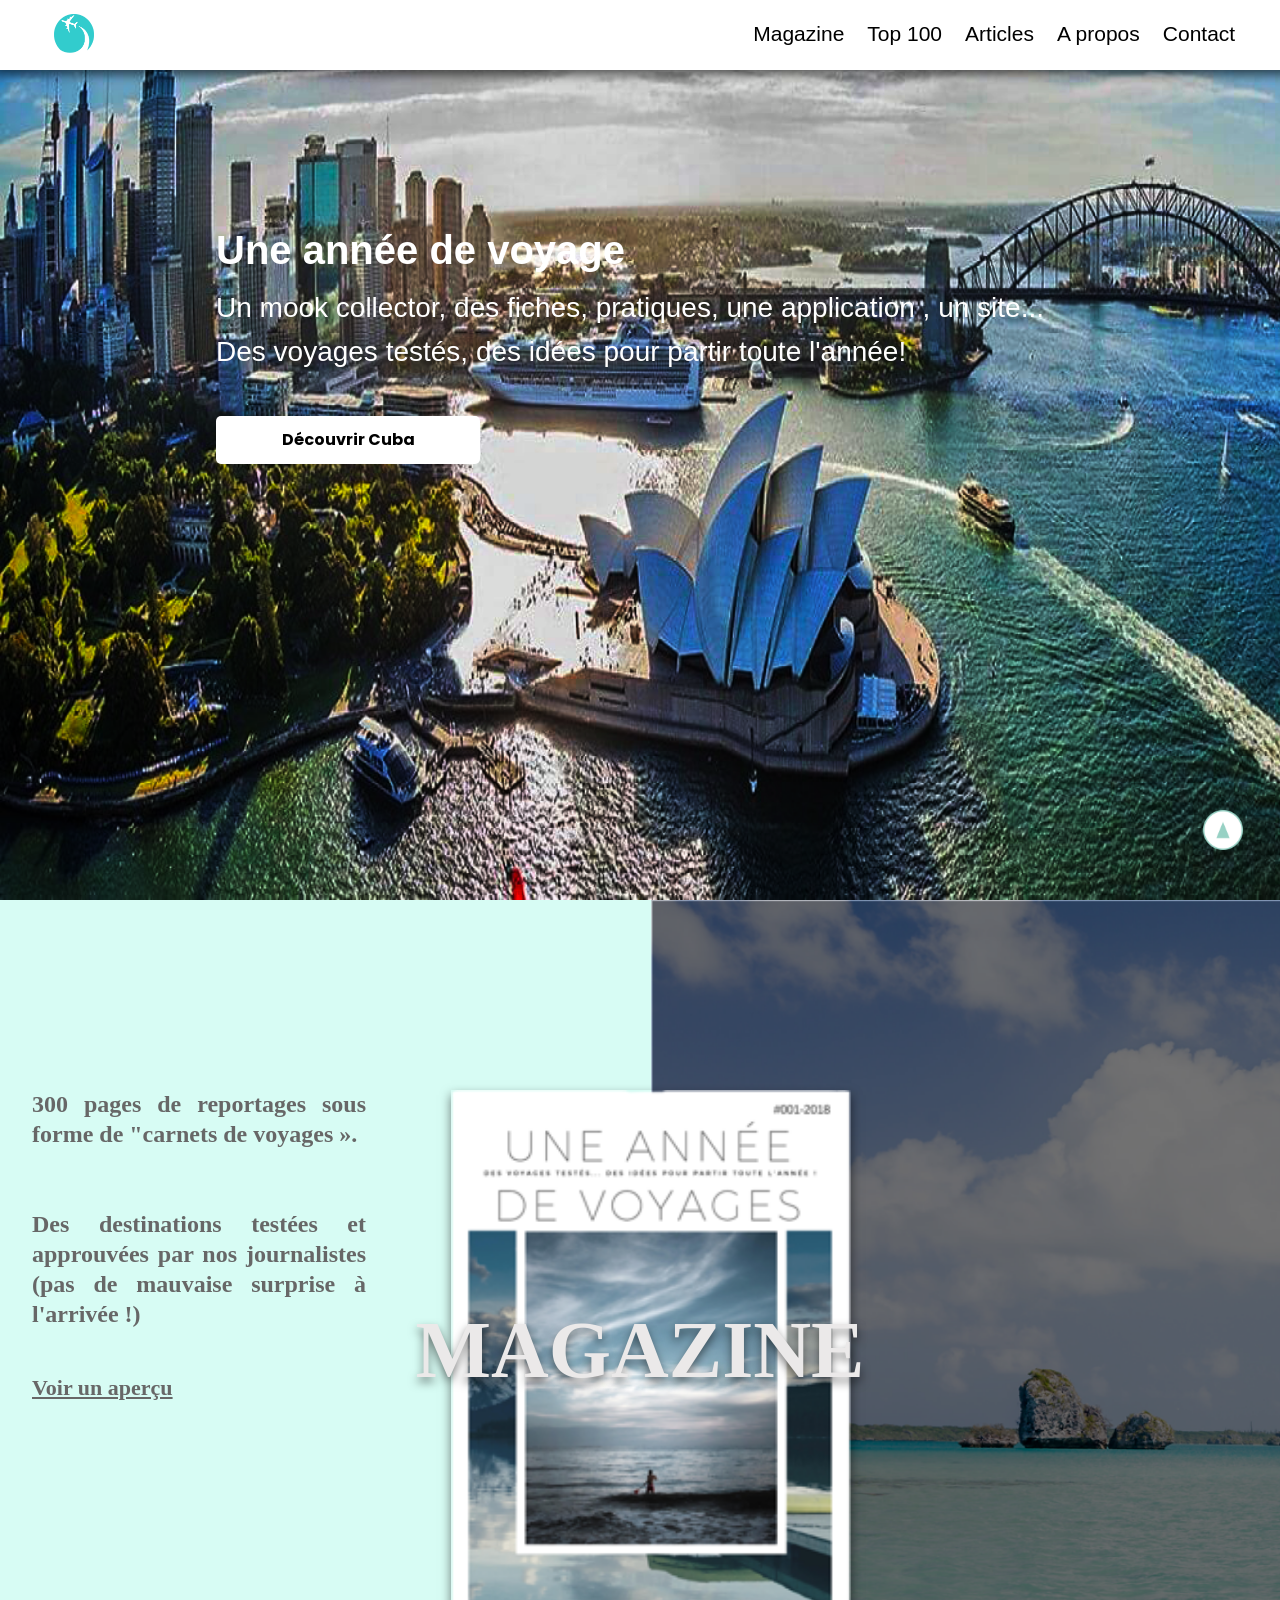
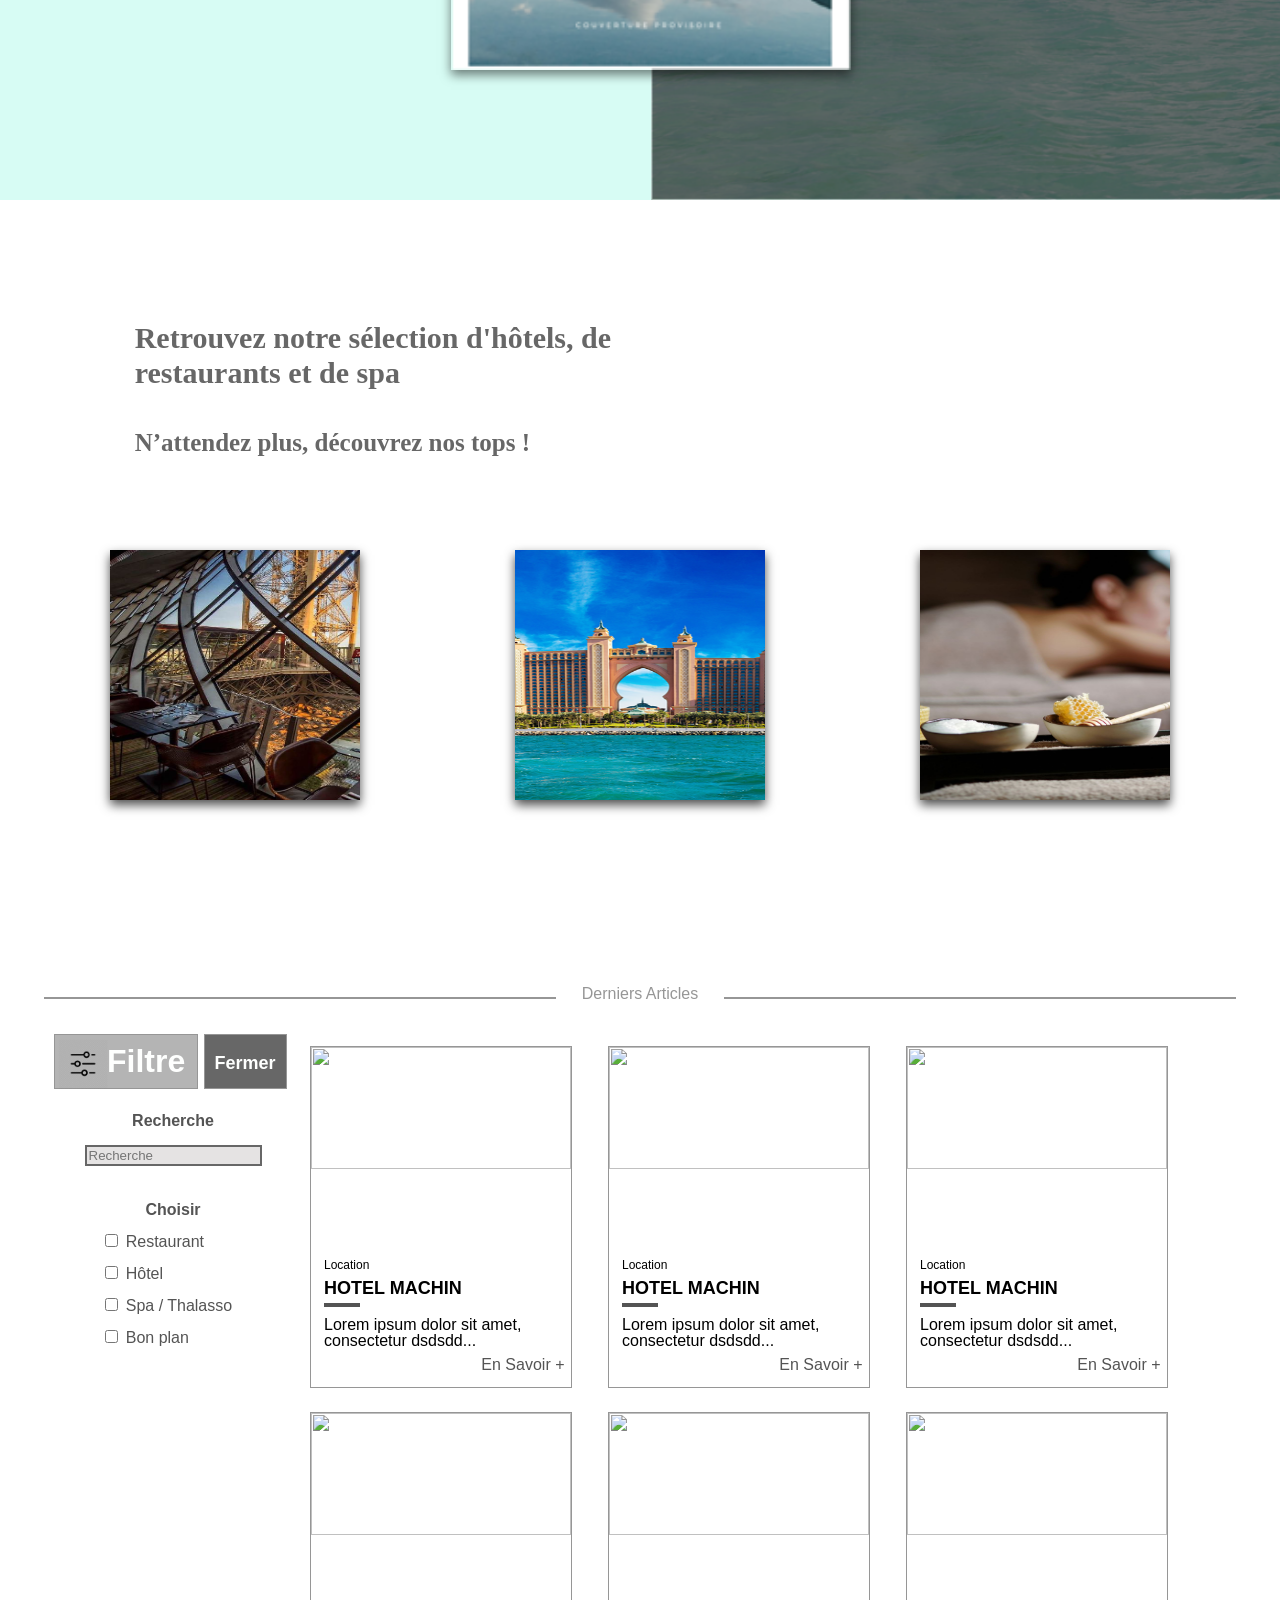
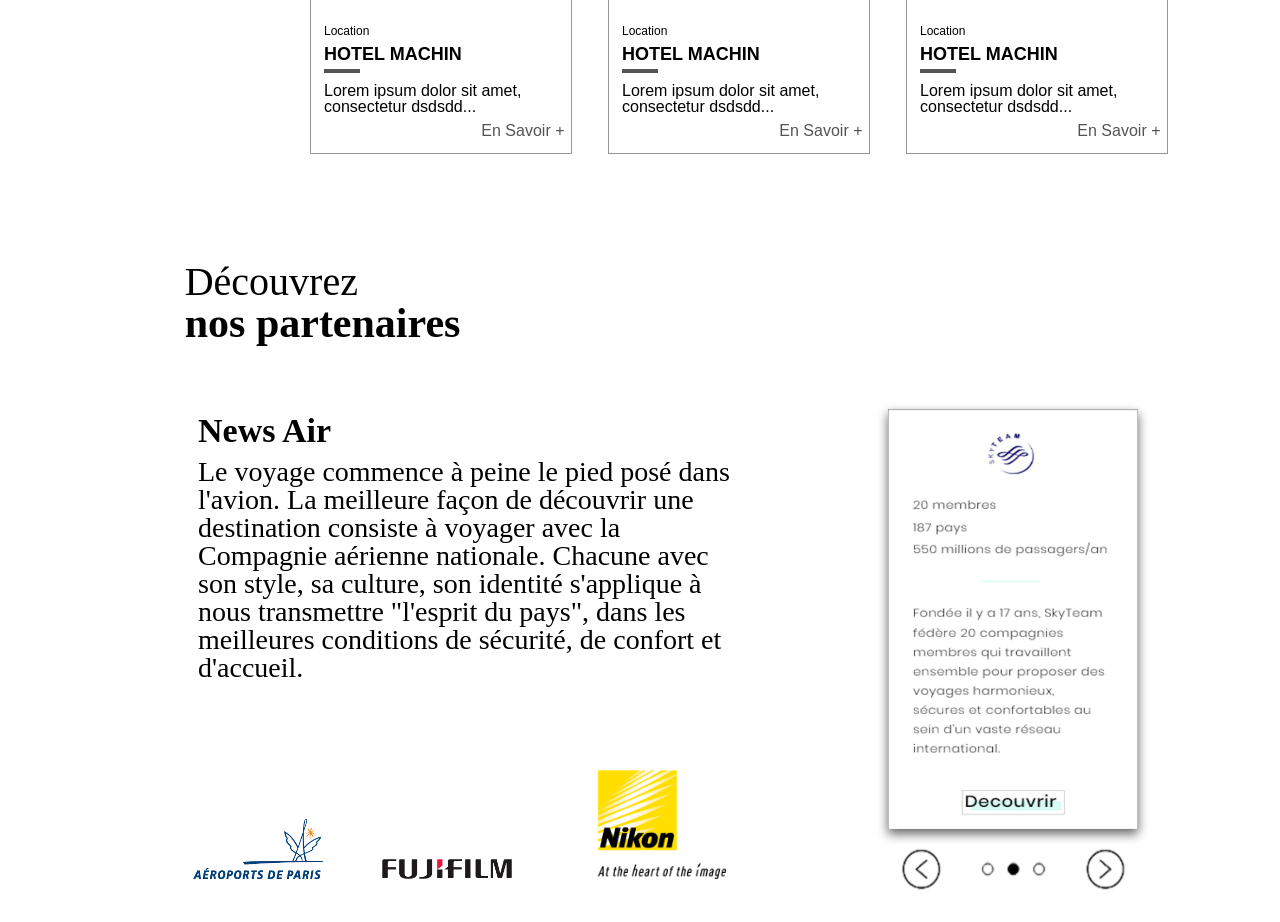
==== index.html @ 8b5bb5eb "Partners Added" ====
<!DOCTYPE html>
<html>

<head>
  <meta charset="UTF-8">
  <meta name="viewport" content="width=device-width, initial-scale=1.0">
  <meta http-equiv="X-UA-Compatible" content="ie=edge">
  <meta name="description" content="description de la page" />
  <title>Une Année de voyages</title>
  <link rel="stylesheet" href="./src/styles/styles.css">
  <link rel="stylesheet" href="./src/styles/flexboxgrid.css">
  <link rel="shortcut icon" href="./src/img/logo.png">
</head>

<body>

  <div class="goUp">
    <a href="#header"><img src="./src/img/goUp.png" alt=""></a>
  </div>


  <!-- header -->
  <header id="header" class="header">
    <img src="./src/img/1.png" class="header-bg bg">
    <img src="./src/img/2.png" class="header-bg bg">
    <img src="./src/img/3.png" class="header-bg bg">
    <img src="./src/img/4.png" class="header-bg bg">
    <img src="./src/img/5.png" class="header-bg bg">

    <div class="header-container">
      <div class="header-nav row center-xs center-sm center-md center-lg">
        <nav class="col-xs-11 col-sm-11 col-md-11 col-lg-11">
          <div class="header-logo">
            <img src="./src/img/logo.png" alt="">
          </div>
          <div class="header-burger">
            <img src="./src/img/menu.png" alt="">
          </div>
          <div class="header-menuPhone">
            <div class="header-menuBack">RETOUR</div>
            <ul class="header-menuList">
              <li class="header-menuElements"><a href="#magazine" class="header-menuLinks">Magazine</a></li>
              <li class="header-menuElements"><a href="#top" class="header-menuLinks">Top 100</a></li>
              <li class="header-menuElements"><a href="#article" class="header-menuLinks">Articles</a></li>
              <li class="header-menuElements"><a href="#" class="header-menuLinks">À propos</a></li>
              <li class="header-menuElements"><a href="#contact" class="header-menuLinks">Contact</a></li>
            </ul>
          </div>
          <ul class="header-list">
            <li class="header-elements"><a href="#magazine" class="header-links">Magazine</a></li>
            <li class="header-elements"><a href="#top" class="header-links">Top 100</a></li>
            <li class="header-elements"><a href="#article" class="header-links">Articles</a></li>
            <li class="header-elements"><a href="#" class="header-links">A propos</a></li>
            <li class="header-elements"><a href="#contact" class="header-links">Contact</a></li>
          </ul>
        </nav>
      </div>
      <div class="header-texts row center-xs center-sm start-md start-lg">
        <div class="col-xs-11 col-sm-10 col-md-8 col-md-offset-2 col-lg-8 col-lg-offset-2">
          <div class="header-box">
            <h1 class="header-title" title="Une année de voyage">Une année de voyage</h1>
            <p class="header-text">Un mook collector, des fiches, pratiques, une application , un site...
            </p>
            <p class="header-text">Des voyages testés, des idées pour partir toute l'année!
            </p>
            <a class="header-more" href="#">Découvrir Cuba</a>
          </div>
        </div>
      </div>
    </div>
  </header>

  <!-- Magazine -->
  <section id="magazine" class="magazine">
    <div class="container">
      <div class="row">
        <div class="magazine-title col-xs-12 col-md-10 col-lg-9">
          Découvrez notre <br><span>MOOK</span>
          <div class="magazine-titleBar"></div>
        </div>
        <div class="magazine-cover col-lg-6">
          <img class="magazine-img" src="./src/img/magazine.png" alt="">
        </div>
        <div class="magazine-magazine">MAGAZINE</div>
        <div class="magazine-text col-lg-6">
          <p class="magazine-descri">
            300 pages de reportages sous forme de "carnets de voyages ».
            <br><br><br> Des destinations testées et approuvées par nos journalistes (pas de mauvaise surprise à l'arrivée !) </p>
          <br><br><br>
          <a class="magazine-linkLG" href="#">Voir un aperçu</a>
        </div>
        <div class="magazine-link col-xs-12">
          <a href="#">Voir un aperçu</a>
        </div>

      </div>
    </div>
  </section>
  <!-- Magazine -->

  <!-- Top100 -->
  <section id="top" class="top">
    <div class="container">
      <div class="row">
        <div class="top-title col-xs-12 col-md-10 col-lg-10">
          Retrouvez notre sélection d'hôtels, de<br>restaurants et de spa
        </div>
        <div class="top-text col-xs-12 col-md-10 col-lg-10">
          N’attendez plus, découvrez nos tops !
        </div>
        <div class="top-container col-xs-12">
          <div class="top-items">
            <img src="./src/img/resto.jpg" alt="">
            <a href="">
              <p href="">Découvrir notre top restaurant</p>
            </a>
          </div>
          <div class="top-items">
            <img src="./src/img/hotel.png" alt="">
            <a href="">
              <p href="">Découvrir notre top hôtel</p>
            </a>
          </div>
          <div class="top-items">
            <img src="./src/img/spa.jpeg" alt="">
            <a href="">
              <p href="">Découvrir notre top spa</p>
            </a>
          </div>
        </div>
        <div class="breaker"></div>
      </div>
    </div>
  </section>
  <!-- Top100 -->

  <!-- Articles -->
  <section id="article" class="article">
    <h2 class="article-title">Derniers Articles</h2>
    <div class="article-container">
      <div class="row center-xs center-sm center-md center-lg">
        <div class="col-xs-10 col-sm-10 col-md-11 col-lg-11">
          <div class="article-flex">
            <div class="article-flex-filtre">
              <button class="article-flex-filtre-btnfiltre">Filtre</button>
              <button class="article-flex-filtre-btnfermer">Fermer</button>
              <img class="article-flex-filtre-btnfiltre-icon" src="./src/img/slider.png" alt="">
              <div class="article-flex-filtre-inputs">
                <label for="search" class="article-flex-filtre-inputs-search">Recherche</label>
                <input class="article-flex-filtre-inputs-search-input" type="text" name="search" placeholder="Recherche">
                <label for="choisir" class="article-flex-filtre-inputs-choise">Choisir</label>
                <input class="article-flex-filtre-inputs-choise-checkbox" type="checkbox" name="category" value="restaurant" /> <label class="article-flex-filtre-inputs-choise-label" for="Restaurant">Restaurant</label><br />
                <input class="article-flex-filtre-inputs-choise-checkbox" type="checkbox" name="category" value="hotel" /> <label class="article-flex-filtre-inputs-choise-label" for="Hotel">Hôtel</label><br />
                <input class="article-flex-filtre-inputs-choise-checkbox" type="checkbox" name="category" value="spathalasso" /> <label class="article-flex-filtre-inputs-choise-label" for="spaThalassi">Spa / Thalasso</label><br />
                <input class="article-flex-filtre-inputs-choise-checkbox" type="checkbox" name="category" value="bonplan" /> <label class="article-flex-filtre-inputs-choise-label" for="BonPlan">Bon plan</label>
              </div>
            </div>
            <!-- ARTICLE 1 -->
            <div class="article-flex-aside">
              <div class="article-flex-aside-content content" data-category="restaurant" data-api="api-one">
                <img class="article-flex-aside-content-img" src="http://qnimate.com/wp-content/uploads/2014/03/images2.jpg">
                <p class="article-flex-aside-content-title">Location</p>
                <p class="article-flex-aside-content-location">HOTEL MACHIN</p>
                <p class="article-flex-aside-content-text">Lorem ipsum dolor sit amet, consectetur dsdsdd...</p>
                <a class="article-flex-aside-content-more" href="#">En Savoir +</a>
              </div>
              <!-- ARTICLE 2 -->
              <div class="article-flex-aside-content content" data-category="hotel">
                <img class="article-flex-aside-content-img" src="http://qnimate.com/wp-content/uploads/2014/03/images2.jpg">
                <p class="article-flex-aside-content-title">Location</p>
                <p class="article-flex-aside-content-location">HOTEL MACHIN</p>
                <p class="article-flex-aside-content-text">Lorem ipsum dolor sit amet, consectetur dsdsdd...</p>
                <a class="article-flex-aside-content-more" href="#">En Savoir +</a>
              </div>
              <!-- ARTICLE 3 -->
              <div class="article-flex-aside-content" data-category="spathalasso" data-id="search">
                <img class="article-flex-aside-content-img" src="http://qnimate.com/wp-content/uploads/2014/03/images2.jpg">
                <p class="article-flex-aside-content-title">Location</p>
                <p class="article-flex-aside-content-location">HOTEL MACHIN</p>
                <p class="article-flex-aside-content-text">Lorem ipsum dolor sit amet, consectetur dsdsdd...</p>
                <a class="article-flex-aside-content-more" href="#">En Savoir +</a>
              </div>
              <!-- ARTICLE 4 -->
              <div class="content article-flex-aside-content " data-category="restaurant" data-id="search">
                <img class="article-flex-aside-content-img" src="http://qnimate.com/wp-content/uploads/2014/03/images2.jpg">
                <p class="article-flex-aside-content-title">Location</p>
                <p class="article-flex-aside-content-location">HOTEL MACHIN</p>
                <p class="article-flex-aside-content-text">Lorem ipsum dolor sit amet, consectetur dsdsdd...</p>
                <a class="article-flex-aside-content-more" href="#">En Savoir +</a>
              </div>

              <div class="content article-flex-aside-content" data-category="restaurant" data-id="search">
                <img class="article-flex-aside-content-img" src="http://qnimate.com/wp-content/uploads/2014/03/images2.jpg">
                <p class="article-flex-aside-content-title">Location</p>
                <p class="article-flex-aside-content-location">HOTEL MACHIN</p>
                <p class="article-flex-aside-content-text">Lorem ipsum dolor sit amet, consectetur dsdsdd...</p>
                <a class="article-flex-aside-content-more" href="#">En Savoir +</a>
              </div>

              <div class="content article-flex-aside-content" data-category="restaurant" data-id="search">
                <img class="article-flex-aside-content-img" src="http://qnimate.com/wp-content/uploads/2014/03/images2.jpg">
                <p class="article-flex-aside-content-title">Location</p>
                <p class="article-flex-aside-content-location">HOTEL MACHIN</p>
                <p class="article-flex-aside-content-text">Lorem ipsum dolor sit amet, consectetur dsdsdd...</p>
                <a class="article-flex-aside-content-more" href="#">En Savoir +</a>
              </div>
            </div>
          </div>
        </div>
      </div>
    </div>
  </section>
  <!-- Articles -->


  <!-- Partenaires -->
  <section id="partners" class="partners">
    <div class="partners-containt col-xs-10 col-md-10 col-lg-10 ">
      <div class="partners-title">
        <p>Découvrez<br><span>nos partenaires</span></p>
      </div>
    </div>
    <div class="containtLeft col-xs-10 col-md-10 col-lg-7">
      <div class="partners-textTitle">
        <p>News Air</p>
      </div>
      <div class="partners-text">
        <p>
          Le voyage commence à peine le pied posé dans l'avion. La meilleure façon de découvrir une destination consiste à voyager avec la Compagnie aérienne nationale. Chacune avec son style, sa culture, son identité s'applique à nous transmettre "l'esprit du
          pays", dans les meilleures conditions de sécurité, de confort et d'accueil.
        </p>
      </div>
    </div>
    <div class="partners-cardContainer col-xs-10 col-md-9 col-lg-4 ">
      <img class="partners-card" src="./src/img/card.png" alt="">
      <img class="partners-cadre" src="./src/img/cadre.png" alt="">
    </div>
    <div class="partners-icons col-xs-10 col-lg-6">
      <img class="partners-aero" src="./src/img/aero.png" alt="">
      <img class="partners-fiji"src="./src/img/fiji.png" alt="">
      <img class="partners-nikon"src="./src/img/nikon.png" alt="">
    </div>
  </section>
  <!-- Partenaires -->

  <!-- Twitter -->
  <!-- Twitter -->

  <!-- Contact -->
  <section id="contact" class="contact">

  </section>
  <!-- Contact -->

  <!-- Footer -->
  <!-- Footer -->


  <script src="https://ajax.googleapis.com/ajax/libs/jquery/1.7.2/jquery.min.js"></script>
  <script src="./src/script.js"></script>
</body>

</html>
---- src/styles/styles.css ----
@charset "UTF-8";
@import url("https://fonts.googleapis.com/css?family=Poppins:400,700,900");
/* http://meyerweb.com/eric/tools/css/reset/
   v2.0 | 20110126
   License: none (public domain)
*/
html, body, section, div, span, applet, object, iframe, h1, h2, h3, h4, h5, h6, p, blockquote, pre, a, abbr, acronym, address, big, cite, code, del, dfn, em, img, ins, kbd, q, s, samp, small, strike, strong, sub, sup, tt, var, b, u, i, center, dl, dt, dd, ol, ul, li, fieldset, form, label, legend, table, caption, tbody, tfoot, thead, tr, th, td, article, aside, canvas, details, embed, figure, figcaption, footer, header, hgroup, menu, nav, output, ruby, section, summary, time, mark, audio, video {
  margin: 0;
  padding: 0;
  border: 0;
  font-size: 100%;
  font: inherit;
  vertical-align: baseline; }

/* HTML5 display-role reset for older browsers */
article, aside, details, figcaption, figure, footer, header, hgroup, menu, nav, section {
  display: block; }

body {
  line-height: 1; }

ol, ul {
  list-style: none; }

blockquote, q {
  quotes: none; }

blockquote:before, blockquote:after {
  content: '';
  content: none; }

q:before, q:after {
  content: '';
  content: none; }

table {
  border-collapse: collapse;
  border-spacing: 0; }

a {
  text-decoration: none; }

.header {
  width: 100%;
  height: 100vh;
  position: relative;
  overflow: hidden;
  font-family: 'Futura', sans-serif; }
  .header-bg {
    position: absolute;
    min-width: 100%;
    min-height: 100%;
    top: 0;
    bottom: 0;
    left: 0;
    right: 0;
    z-index: -1;
    opacity: 1;
    transition: all 2s ease !important; }
  .header-nav {
    background-color: #FFFFFF;
    width: 102%;
    height: 70px;
    box-shadow: 0 5px 10px rgba(0, 0, 0, 0.6);
    position: fixed;
    z-index: 3000; }
  .header-logo {
    margin-top: 14px;
    float: left; }
    .header-logo img {
      width: 40px;
      height: 40px; }
  .header-burger {
    margin-top: 17px;
    float: right;
    cursor: pointer; }
    .header-burger img {
      width: 35px;
      height: 35px; }
      @media (min-width: 768px) {
        .header-burger img {
          display: none; } }
  .header-menuPhone {
    display: none;
    width: 110%;
    height: 100vh;
    position: absolute;
    margin-left: -10%;
    background-color: rgba(0, 0, 0, 0.9);
    transition: all 0.5s; }
  .header-menuBack {
    cursor: pointer;
    color: white;
    font-weight: 900;
    margin-top: 25px;
    margin-left: 70%;
    transition: all 0.3s; }
    .header-menuBack:hover {
      color: #D7FCF4; }
  .header-menuList {
    margin-top: 30%;
    font-family: 'Futura', sans-serif;
    font-weight: lighter; }
  .header-menuElements {
    margin-top: 30px; }
  .header-menuLinks {
    color: #FFFFFF;
    font-weight: bold;
    font-size: 35px; }
    .header-menuLinks:hover {
      color: #D7FCF4; }
  .header-list {
    display: none; }
    @media (min-width: 768px) {
      .header-list {
        display: flex;
        margin-top: 25px;
        float: right;
        font-family: 'Futura', sans-serif;
        font-weight: lighter; } }
    @media (min-width: 992px) {
      .header-list {
        margin-top: 23px; } }
  .header-links {
    color: #000000;
    font-size: 18px;
    margin-left: 15px; }
    @media (min-width: 992px) {
      .header-links {
        font-size: 21px;
        margin-left: 23px; } }
    .header-links:hover {
      color: white;
      text-shadow: -1px -1px 1px #4c4c4c, 1px -1px 1px #4c4c4c, -1px 1px 1px #4c4c4c, 1px 1px 1px #4c4c4c;
      transition: all 0.5s ease; }
  .header-texts {
    display: flex;
    height: 80vh;
    flex-direction: column;
    align-items: center; }
  .header-title {
    color: white;
    font-weight: 900;
    margin: 24px 0;
    font-size: 30px;
    text-align: center; }
    @media (min-width: 768px) {
      .header-title {
        font-size: 40px;
        text-align: left; } }
  .header-text {
    font-family: 'Futura', sans-serif;
    font-size: 24px;
    color: white;
    font-weight: 400;
    text-align: center;
    margin-bottom: 16px; }
    @media (min-width: 768px) {
      .header-text {
        font-size: 28px;
        text-align: left; } }
  .header-more {
    background: white;
    display: block;
    text-align: center;
    width: 200px;
    margin: 50px auto;
    padding: 16px 32px;
    border-radius: 5px;
    color: black;
    font-family: 'Poppins', sans-serif;
    font-weight: 700;
    transition: all 0.5s ease;
    cursor: pointer; }
    @media (min-width: 768px) {
      .header-more {
        margin: 50px 0; } }
    .header-more:hover {
      color: white;
      text-shadow: -1px -1px 1px #4c4c4c, 1px -1px 1px #4c4c4c, -1px 1px 1px #4c4c4c, 1px 1px 1px #4c4c4c;
      transition: all 0.5s ease; }

.hidden {
  opacity: 0;
  transition: all 1.5s ease !important; }

.article {
  font-family: 'Futura', sans-serif;
  margin: auto;
  overflow: hidden; }
  .article-title {
    text-align: center;
    margin: 16px 0;
    color: #969696; }
    .article-title::after {
      content: "";
      display: inline-block;
      width: 25%;
      margin-left: 2%;
      height: 2px;
      background: #969696; }
      @media (min-width: 576px) {
        .article-title::after {
          width: 30%; } }
      @media (min-width: 768px) {
        .article-title::after {
          width: 35%; } }
      @media (min-width: 992px) {
        .article-title::after {
          width: 40%; } }
    .article-title::before {
      content: "";
      display: inline-block;
      width: 25%;
      margin-right: 2%;
      height: 2px;
      background: #969696; }
      @media (min-width: 576px) {
        .article-title::before {
          width: 30%; } }
      @media (min-width: 768px) {
        .article-title::before {
          width: 35%; } }
      @media (min-width: 992px) {
        .article-title::before {
          width: 40%; } }
  .article-flex {
    height: auto;
    margin: 16px 0; }
    @media (min-width: 1200px) {
      .article-flex {
        display: flex; } }
    .article-flex-filtre {
      display: none; }
      @media (min-width: 1200px) {
        .article-flex-filtre {
          display: block;
          min-width: 238px;
          position: relative; }
          .article-flex-filtre-btnfiltre {
            float: left;
            clear: both;
            background: #B4B4B4;
            padding: 8px 12px 8px 52px;
            color: #FEFFFE;
            border: 1px solid #969696;
            font-size: 32px;
            font-weight: 700;
            display: inline; }
            .article-flex-filtre-btnfiltre:hover {
              transition: all ease .4s; }
            .article-flex-filtre-btnfiltre-icon {
              position: absolute;
              width: 50px;
              height: 50px;
              top: 5px;
              left: 4px; }
          .article-flex-filtre-btnfermer {
            background: #676767;
            display: inline;
            padding: 18px 10px 14px 10px;
            color: #FEFFFE;
            border: 1px solid #969696;
            font-size: 18px;
            font-weight: 700; }
          .article-flex-filtre-inputs-search {
            margin: 24px 0 16px 0;
            display: block;
            text-align: center;
            color: #545454;
            font-weight: 700; }
            .article-flex-filtre-inputs-search-input {
              background: #E5E3E3;
              border: 2px solid #676767; }
          .article-flex-filtre-inputs-choise {
            display: block;
            margin-top: 36px;
            width: 100%;
            color: #545454;
            font-weight: 700; }
            .article-flex-filtre-inputs-choise-checkbox {
              margin-top: 16px;
              display: inline-block;
              text-align: left;
              background: green; }
            .article-flex-filtre-inputs-choise-label {
              margin-top: 16px;
              display: inline-block;
              width: 50%;
              text-align: left;
              color: #545454; } }
    .article-flex-aside {
      width: 100%;
      height: 100%;
      max-width: 1200px; }
      @media (min-width: 768px) {
        .article-flex-aside {
          display: flex;
          flex-wrap: wrap;
          justify-content: flex-start;
          margin: 0 auto; } }
      @media (min-width: 1200px) {
        .article-flex-aside {
          max-width: 1200px;
          width: 80%;
          height: 732px; } }
      .article-flex-aside-content {
        margin: 800px auto;
        width: 100%;
        max-width: 260px;
        margin: 24px auto;
        height: 340px;
        border: 1px solid #969696; }
        @media (min-width: 768px) {
          .article-flex-aside-content {
            margin: 12px 18px; } }
        .article-flex-aside-content-img {
          width: 100%;
          height: 60%; }
        .article-flex-aside-content-title {
          padding: 0 5%;
          margin: 8px 0;
          text-align: left;
          font-size: 12px; }
        .article-flex-aside-content-location {
          padding: 0 5% 8px 5%;
          margin: 0;
          text-align: left;
          position: relative;
          font-weight: 700;
          font-size: 18px; }
          .article-flex-aside-content-location::after {
            content: "";
            position: absolute;
            left: 5%;
            bottom: -2px;
            width: 36px;
            height: 4px;
            background: #545454; }
        .article-flex-aside-content-text {
          margin-top: 12px;
          padding: 0 5%;
          text-align: left; }
        .article-flex-aside-content-more {
          color: #545454;
          padding-right: 2.5%;
          display: inline-block;
          float: right;
          clear: all;
          text-align: right;
          margin-top: 8px;
          position: relative;
          transition: all ease 2s; }
          .article-flex-aside-content-more::after {
            content: "";
            background: #969696;
            position: absolute;
            bottom: -4px;
            left: 0;
            height: 1px;
            width: 0;
            transition: all ease 1s; }
          .article-flex-aside-content-more:hover::after {
            content: "";
            width: 84px;
            transition: all ease 1s; }

.hide {
  display: none; }

.magazine {
  width: 100%;
  height: 700px;
  position: relative;
  overflow: hidden;
  background-image: url("../img/magback.png");
  background-position: center;
  background-size: cover;
  background-repeat: no-repeat; }
  .magazine-title {
    margin-top: 10%;
    margin-bottom: 50px;
    text-align: center;
    font-size: 25px;
    font-weight: lighter; }
    .magazine-title span {
      font-weight: bold; }
  .magazine-titleBar {
    display: none; }
  .magazine-cover {
    margin-top: 20px;
    margin-left: auto;
    margin-right: auto; }
  .magazine-img {
    width: 230px;
    height: 330px;
    box-shadow: 0 5px 10px rgba(0, 0, 0, 0.5); }
  .magazine-magazine {
    color: #EBE9E9;
    font-weight: bold;
    font-size: 45px;
    text-align: center;
    position: absolute;
    top: 50%;
    left: 50%;
    /* à 50%/50% du parent référent */
    transform: translate(-50%, -50%);
    /* décalage de 50% de sa propre taille */
    text-transform: uppercase;
    text-shadow: 0 5px 10px rgba(0, 0, 0, 0.5); }
  .magazine-text {
    display: none; }
  .magazine-link {
    margin-top: 80px;
    margin-left: auto;
    margin-right: auto;
    text-align: center; }
    .magazine-link a {
      font-size: 21px;
      font-weight: 200;
      color: #000000;
      background-color: #FFFFFF;
      box-shadow: 0 2px 8px rgba(0, 0, 0, 0.5);
      padding: 15px;
      transition: all 0.3s; }
    .magazine-link a:hover {
      font-size: 21px;
      padding: 13px; }

.background {
  position: absolute;
  width: 50%;
  left: 0;
  height: 100vh;
  background-color: #D7FCF4;
  z-index: -1; }

@media (min-width: 700px) {
  .magazine {
    width: 100%;
    height: 800px; }
    .magazine-title {
      margin-left: auto;
      margin-right: auto;
      font-size: 25px; }
    .magazine-magazine {
      font-size: 60px; }
    .magazine-img {
      width: 290px;
      height: 400px; } }
@media (min-width: 1024px) {
  .magazine {
    width: 100%;
    height: 100vh; }
    .magazine-title {
      display: none; }
    .magazine-titleBar {
      margin-top: -17px;
      margin-left: 125px;
      display: block;
      width: 95px;
      height: 5px;
      background-color: #FFFFFF; }
    .magazine-cover {
      margin-top: 20vh;
      margin-left: 34%;
      margin-right: auto; }
    .magazine-magazine {
      font-size: 80px; }
    .magazine-img {
      margin: 10px auto;
      width: 400px;
      height: 580px;
      box-shadow: 0 5px 10px rgba(0, 0, 0, 0.5); }
    .magazine-text {
      position: absolute;
      display: block;
      width: 350px;
      margin-top: 21vh; }
    .magazine-descri {
      color: #676767;
      font-size: 24px;
      font-weight: bold;
      text-align: justify;
      line-height: 30px; }
    .magazine-linkLG {
      text-align: center;
      color: #676767;
      font-size: 22px;
      font-weight: bold;
      text-decoration: underline; }
    .magazine-link {
      display: none; }

  .breaker {
    width: 90%;
    margin-top: 70px;
    margin-bottom: 50px; } }
.top {
  width: 100%;
  height: auto; }
  .top-title {
    color: #676767;
    margin-top: 70px;
    margin-bottom: 30px;
    margin-left: 55px;
    text-align: left;
    font-size: 16px;
    font-weight: bold;
    line-height: 25px; }
  .top-text {
    color: #676767;
    margin-bottom: 50px;
    margin-left: 55px;
    text-align: left;
    font-size: 15px;
    font-weight: bold;
    line-height: 25px; }
  .top-container {
    margin-left: auto;
    margin-right: auto;
    display: flex;
    flex-wrap: wrap;
    margin-bottom: 50px; }
  .top-cut {
    display: none; }
  .top-items {
    box-shadow: 0 5px 10px rgba(0, 0, 0, 0.7);
    margin-top: 40px;
    margin-right: 50px;
    margin-left: auto;
    margin-right: auto;
    width: 250px;
    height: 250px;
    transition: all 0.6s; }
    .top-items:hover img {
      filter: brightness(40%); }
    .top-items:hover p {
      opacity: 1; }
    .top-items img {
      width: 250px;
      height: 250px;
      position: absolute;
      z-index: -1;
      transition: all 0.3s; }
    .top-items p {
      text-transform: uppercase;
      text-align: center;
      margin-top: 100px;
      font-size: 20px;
      font-weight: bold;
      line-height: 25px;
      color: #FFFFFF;
      opacity: 0;
      transition: all 0.6s; }
    .top-items p:hover {
      color: #D7FCF4; }

@media (min-width: 900px) {
  .top-title {
    font-size: 25px;
    line-height: 35px; }
  .top-text {
    font-size: 20px; } }
@media (min-width: 1024px) {
  .top-title {
    margin-top: 120px;
    line-height: 35px;
    margin-left: auto;
    margin-right: auto;
    font-size: 30px;
    text-align: left;
    margin-bottom: 35px; }
  .top-text {
    line-height: 35px;
    margin-left: auto;
    margin-right: auto;
    font-size: 25px;
    text-align: left; } }
.partners {
  overflow: hidden;
  width: 100%;
  height: auto;
  display: flex;
  flex-wrap: wrap; }
  .partners-containt {
    margin-left: auto;
    margin-right: auto; }
  .partners-title {
    margin-top: 30px;
    margin-left: 35px;
    font-size: 21px;
    font-weight: 200; }
    @media (min-width: 992px) {
      .partners-title {
        margin-top: 80px;
        margin-left: 70px;
        font-size: 40px; } }
    .partners-title span {
      font-size: 23px;
      font-weight: bold; }
      @media (min-width: 992px) {
        .partners-title span {
          font-size: 42px; } }
  .partners-textTitle {
    margin-top: 70px;
    margin-left: 35px;
    font-size: 24px;
    font-weight: bold; }
    @media (min-width: 992px) {
      .partners-textTitle {
        font-size: 34px;
        margin-left: 190px; } }
  .partners-text {
    margin-top: 10px;
    margin-left: 35px;
    margin-bottom: 20px;
    font-size: 19px;
    font-weight: 200; }
    @media (min-width: 992px) {
      .partners-text {
        font-size: 28px;
        margin-left: 190px; } }
  .partners-cardContainer {
    width: 250px;
    height: 550px;
    margin-left: auto;
    margin-right: auto;
    position: relative; }
  .partners-card {
    margin: auto;
    top: 0;
    bottom: 0;
    left: 0;
    right: 0;
    position: absolute;
    width: 250px;
    height: 420px;
    box-shadow: 0 5px 10px rgba(0, 0, 0, 0.6);
    cursor: pointer; }
  .partners-cadre {
    cursor: pointer;
    margin: auto;
    top: 80;
    bottom: 0;
    left: 0;
    right: 0;
    position: absolute;
    width: 240px;
    height: 50px; }
  .partners-icons {
    margin-left: auto;
    margin-right: auto;
    width: 100%; }
    @media (min-width: 992px) {
      .partners-icons {
        margin-left: 130px;
        margin-right: 0;
        margin-top: -160px; } }
    .partners-icons img {
      margin-bottom: 40px; }
  .partners-aero {
    width: 225px;
    height: 86px;
    margin-left: auto;
    margin-right: auto;
    margin-left: 55px;
    margin-top: 20px; }
    @media (min-width: 992px) {
      .partners-aero {
        width: 130px;
        height: 60px; } }
  .partners-fiji {
    width: 225px;
    height: 38px;
    margin-left: auto;
    margin-right: auto;
    margin-left: 55px;
    margin-top: 35px; }
    @media (min-width: 992px) {
      .partners-fiji {
        width: 130px;
        height: 20px; } }
  .partners-nikon {
    width: 189px;
    height: 161px;
    margin-left: auto;
    margin-right: auto;
    margin-left: 80px;
    margin-top: 35px; }
    @media (min-width: 992px) {
      .partners-nikon {
        width: 130px;
        height: 110px; } }

body {
  font-family: 'Futura';
  width: 100%; }

.goUp {
  margin-left: 85%;
  margin-right: 2%;
  margin-top: 90vh;
  position: fixed;
  z-index: 2222; }
  .goUp img {
    width: 40px;
    height: 40px;
    transition: all 0.3; }

@media (min-width: 550px) {
  .goUp {
    margin-left: 90%; } }
@media (min-width: 850px) {
  .goUp {
    margin-left: 94%; } }

/*# sourceMappingURL=styles.css.map */
---- src/styles/flexboxgrid.css ----
.container-fluid,
.container {
  margin-right: auto;
  margin-left: auto;
}

.container-fluid {
  padding-right: 2rem;
  padding-left: 2rem;
}

.row {
  box-sizing: border-box;
  display: -webkit-box;
  display: -ms-flexbox;
  display: flex;
  -webkit-box-flex: 0;
  -ms-flex: 0 1 auto;
  flex: 0 1 auto;
  -webkit-box-orient: horizontal;
  -webkit-box-direction: normal;
  -ms-flex-direction: row;
  flex-direction: row;
  -ms-flex-wrap: wrap;
  flex-wrap: wrap;
  margin-right: -0.5rem;
  margin-left: -0.5rem;
}

.row.reverse {
  -webkit-box-orient: horizontal;
  -webkit-box-direction: reverse;
  -ms-flex-direction: row-reverse;
  flex-direction: row-reverse;
}

.col.reverse {
  -webkit-box-orient: vertical;
  -webkit-box-direction: reverse;
  -ms-flex-direction: column-reverse;
  flex-direction: column-reverse;
}

.col-xs,
.col-xs-1,
.col-xs-2,
.col-xs-3,
.col-xs-4,
.col-xs-5,
.col-xs-6,
.col-xs-7,
.col-xs-8,
.col-xs-9,
.col-xs-10,
.col-xs-11,
.col-xs-12,
.col-xs-offset-0,
.col-xs-offset-1,
.col-xs-offset-2,
.col-xs-offset-3,
.col-xs-offset-4,
.col-xs-offset-5,
.col-xs-offset-6,
.col-xs-offset-7,
.col-xs-offset-8,
.col-xs-offset-9,
.col-xs-offset-10,
.col-xs-offset-11,
.col-xs-offset-12 {
  box-sizing: border-box;
  -webkit-box-flex: 0;
  -ms-flex: 0 0 auto;
  flex: 0 0 auto;
  padding-right: 0.5rem;
  padding-left: 0.5rem;
}

.col-xs {
  -webkit-box-flex: 1;
  -ms-flex-positive: 1;
  flex-grow: 1;
  -ms-flex-preferred-size: 0;
  flex-basis: 0;
  max-width: 100%;
}

.col-xs-1 {
  -ms-flex-preferred-size: 8.33333333%;
  flex-basis: 8.33333333%;
  max-width: 8.33333333%;
}

.col-xs-2 {
  -ms-flex-preferred-size: 16.66666667%;
  flex-basis: 16.66666667%;
  max-width: 16.66666667%;
}

.col-xs-3 {
  -ms-flex-preferred-size: 25%;
  flex-basis: 25%;
  max-width: 25%;
}

.col-xs-4 {
  -ms-flex-preferred-size: 33.33333333%;
  flex-basis: 33.33333333%;
  max-width: 33.33333333%;
}

.col-xs-5 {
  -ms-flex-preferred-size: 41.66666667%;
  flex-basis: 41.66666667%;
  max-width: 41.66666667%;
}

.col-xs-6 {
  -ms-flex-preferred-size: 50%;
  flex-basis: 50%;
  max-width: 50%;
}

.col-xs-7 {
  -ms-flex-preferred-size: 58.33333333%;
  flex-basis: 58.33333333%;
  max-width: 58.33333333%;
}

.col-xs-8 {
  -ms-flex-preferred-size: 66.66666667%;
  flex-basis: 66.66666667%;
  max-width: 66.66666667%;
}

.col-xs-9 {
  -ms-flex-preferred-size: 75%;
  flex-basis: 75%;
  max-width: 75%;
}

.col-xs-10 {
  -ms-flex-preferred-size: 83.33333333%;
  flex-basis: 83.33333333%;
  max-width: 83.33333333%;
}

.col-xs-11 {
  -ms-flex-preferred-size: 91.66666667%;
  flex-basis: 91.66666667%;
  max-width: 91.66666667%;
}

.col-xs-12 {
  -ms-flex-preferred-size: 100%;
  flex-basis: 100%;
  max-width: 100%;
}

.col-xs-offset-0 {
  margin-left: 0;
}

.col-xs-offset-1 {
  margin-left: 8.33333333%;
}

.col-xs-offset-2 {
  margin-left: 16.66666667%;
}

.col-xs-offset-3 {
  margin-left: 25%;
}

.col-xs-offset-4 {
  margin-left: 33.33333333%;
}

.col-xs-offset-5 {
  margin-left: 41.66666667%;
}

.col-xs-offset-6 {
  margin-left: 50%;
}

.col-xs-offset-7 {
  margin-left: 58.33333333%;
}

.col-xs-offset-8 {
  margin-left: 66.66666667%;
}

.col-xs-offset-9 {
  margin-left: 75%;
}

.col-xs-offset-10 {
  margin-left: 83.33333333%;
}

.col-xs-offset-11 {
  margin-left: 91.66666667%;
}

.start-xs {
  -webkit-box-pack: start;
  -ms-flex-pack: start;
  justify-content: flex-start;
  text-align: start;
}

.center-xs {
  -webkit-box-pack: center;
  -ms-flex-pack: center;
  justify-content: center;
  text-align: center;
}

.end-xs {
  -webkit-box-pack: end;
  -ms-flex-pack: end;
  justify-content: flex-end;
  text-align: end;
}

.top-xs {
  -webkit-box-align: start;
  -ms-flex-align: start;
  align-items: flex-start;
}

.middle-xs {
  -webkit-box-align: center;
  -ms-flex-align: center;
  align-items: center;
}

.bottom-xs {
  -webkit-box-align: end;
  -ms-flex-align: end;
  align-items: flex-end;
}

.around-xs {
  -ms-flex-pack: distribute;
  justify-content: space-around;
}

.between-xs {
  -webkit-box-pack: justify;
  -ms-flex-pack: justify;
  justify-content: space-between;
}

.first-xs {
  -webkit-box-ordinal-group: 0;
  -ms-flex-order: -1;
  order: -1;
}

.last-xs {
  -webkit-box-ordinal-group: 2;
  -ms-flex-order: 1;
  order: 1;
}

@media only screen and (min-width: 48em) {
  .container {
    width: 49rem;
  }

  .col-sm,
  .col-sm-1,
  .col-sm-2,
  .col-sm-3,
  .col-sm-4,
  .col-sm-5,
  .col-sm-6,
  .col-sm-7,
  .col-sm-8,
  .col-sm-9,
  .col-sm-10,
  .col-sm-11,
  .col-sm-12,
  .col-sm-offset-0,
  .col-sm-offset-1,
  .col-sm-offset-2,
  .col-sm-offset-3,
  .col-sm-offset-4,
  .col-sm-offset-5,
  .col-sm-offset-6,
  .col-sm-offset-7,
  .col-sm-offset-8,
  .col-sm-offset-9,
  .col-sm-offset-10,
  .col-sm-offset-11,
  .col-sm-offset-12 {
    box-sizing: border-box;
    -webkit-box-flex: 0;
    -ms-flex: 0 0 auto;
    flex: 0 0 auto;
    padding-right: 0.5rem;
    padding-left: 0.5rem;
  }

  .col-sm {
    -webkit-box-flex: 1;
    -ms-flex-positive: 1;
    flex-grow: 1;
    -ms-flex-preferred-size: 0;
    flex-basis: 0;
    max-width: 100%;
  }

  .col-sm-1 {
    -ms-flex-preferred-size: 8.33333333%;
    flex-basis: 8.33333333%;
    max-width: 8.33333333%;
  }

  .col-sm-2 {
    -ms-flex-preferred-size: 16.66666667%;
    flex-basis: 16.66666667%;
    max-width: 16.66666667%;
  }

  .col-sm-3 {
    -ms-flex-preferred-size: 25%;
    flex-basis: 25%;
    max-width: 25%;
  }

  .col-sm-4 {
    -ms-flex-preferred-size: 33.33333333%;
    flex-basis: 33.33333333%;
    max-width: 33.33333333%;
  }

  .col-sm-5 {
    -ms-flex-preferred-size: 41.66666667%;
    flex-basis: 41.66666667%;
    max-width: 41.66666667%;
  }

  .col-sm-6 {
    -ms-flex-preferred-size: 50%;
    flex-basis: 50%;
    max-width: 50%;
  }

  .col-sm-7 {
    -ms-flex-preferred-size: 58.33333333%;
    flex-basis: 58.33333333%;
    max-width: 58.33333333%;
  }

  .col-sm-8 {
    -ms-flex-preferred-size: 66.66666667%;
    flex-basis: 66.66666667%;
    max-width: 66.66666667%;
  }

  .col-sm-9 {
    -ms-flex-preferred-size: 75%;
    flex-basis: 75%;
    max-width: 75%;
  }

  .col-sm-10 {
    -ms-flex-preferred-size: 83.33333333%;
    flex-basis: 83.33333333%;
    max-width: 83.33333333%;
  }

  .col-sm-11 {
    -ms-flex-preferred-size: 91.66666667%;
    flex-basis: 91.66666667%;
    max-width: 91.66666667%;
  }

  .col-sm-12 {
    -ms-flex-preferred-size: 100%;
    flex-basis: 100%;
    max-width: 100%;
  }

  .col-sm-offset-0 {
    margin-left: 0;
  }

  .col-sm-offset-1 {
    margin-left: 8.33333333%;
  }

  .col-sm-offset-2 {
    margin-left: 16.66666667%;
  }

  .col-sm-offset-3 {
    margin-left: 25%;
  }

  .col-sm-offset-4 {
    margin-left: 33.33333333%;
  }

  .col-sm-offset-5 {
    margin-left: 41.66666667%;
  }

  .col-sm-offset-6 {
    margin-left: 50%;
  }

  .col-sm-offset-7 {
    margin-left: 58.33333333%;
  }

  .col-sm-offset-8 {
    margin-left: 66.66666667%;
  }

  .col-sm-offset-9 {
    margin-left: 75%;
  }

  .col-sm-offset-10 {
    margin-left: 83.33333333%;
  }

  .col-sm-offset-11 {
    margin-left: 91.66666667%;
  }

  .start-sm {
    -webkit-box-pack: start;
    -ms-flex-pack: start;
    justify-content: flex-start;
    text-align: start;
  }

  .center-sm {
    -webkit-box-pack: center;
    -ms-flex-pack: center;
    justify-content: center;
    text-align: center;
  }

  .end-sm {
    -webkit-box-pack: end;
    -ms-flex-pack: end;
    justify-content: flex-end;
    text-align: end;
  }

  .top-sm {
    -webkit-box-align: start;
    -ms-flex-align: start;
    align-items: flex-start;
  }

  .middle-sm {
    -webkit-box-align: center;
    -ms-flex-align: center;
    align-items: center;
  }

  .bottom-sm {
    -webkit-box-align: end;
    -ms-flex-align: end;
    align-items: flex-end;
  }

  .around-sm {
    -ms-flex-pack: distribute;
    justify-content: space-around;
  }

  .between-sm {
    -webkit-box-pack: justify;
    -ms-flex-pack: justify;
    justify-content: space-between;
  }

  .first-sm {
    -webkit-box-ordinal-group: 0;
    -ms-flex-order: -1;
    order: -1;
  }

  .last-sm {
    -webkit-box-ordinal-group: 2;
    -ms-flex-order: 1;
    order: 1;
  }
}

@media only screen and (min-width: 64em) {
  .container {
    width: 65rem;
  }

  .col-md,
  .col-md-1,
  .col-md-2,
  .col-md-3,
  .col-md-4,
  .col-md-5,
  .col-md-6,
  .col-md-7,
  .col-md-8,
  .col-md-9,
  .col-md-10,
  .col-md-11,
  .col-md-12,
  .col-md-offset-0,
  .col-md-offset-1,
  .col-md-offset-2,
  .col-md-offset-3,
  .col-md-offset-4,
  .col-md-offset-5,
  .col-md-offset-6,
  .col-md-offset-7,
  .col-md-offset-8,
  .col-md-offset-9,
  .col-md-offset-10,
  .col-md-offset-11,
  .col-md-offset-12 {
    box-sizing: border-box;
    -webkit-box-flex: 0;
    -ms-flex: 0 0 auto;
    flex: 0 0 auto;
    padding-right: 0.5rem;
    padding-left: 0.5rem;
  }

  .col-md {
    -webkit-box-flex: 1;
    -ms-flex-positive: 1;
    flex-grow: 1;
    -ms-flex-preferred-size: 0;
    flex-basis: 0;
    max-width: 100%;
  }

  .col-md-1 {
    -ms-flex-preferred-size: 8.33333333%;
    flex-basis: 8.33333333%;
    max-width: 8.33333333%;
  }

  .col-md-2 {
    -ms-flex-preferred-size: 16.66666667%;
    flex-basis: 16.66666667%;
    max-width: 16.66666667%;
  }

  .col-md-3 {
    -ms-flex-preferred-size: 25%;
    flex-basis: 25%;
    max-width: 25%;
  }

  .col-md-4 {
    -ms-flex-preferred-size: 33.33333333%;
    flex-basis: 33.33333333%;
    max-width: 33.33333333%;
  }

  .col-md-5 {
    -ms-flex-preferred-size: 41.66666667%;
    flex-basis: 41.66666667%;
    max-width: 41.66666667%;
  }

  .col-md-6 {
    -ms-flex-preferred-size: 50%;
    flex-basis: 50%;
    max-width: 50%;
  }

  .col-md-7 {
    -ms-flex-preferred-size: 58.33333333%;
    flex-basis: 58.33333333%;
    max-width: 58.33333333%;
  }

  .col-md-8 {
    -ms-flex-preferred-size: 66.66666667%;
    flex-basis: 66.66666667%;
    max-width: 66.66666667%;
  }

  .col-md-9 {
    -ms-flex-preferred-size: 75%;
    flex-basis: 75%;
    max-width: 75%;
  }

  .col-md-10 {
    -ms-flex-preferred-size: 83.33333333%;
    flex-basis: 83.33333333%;
    max-width: 83.33333333%;
  }

  .col-md-11 {
    -ms-flex-preferred-size: 91.66666667%;
    flex-basis: 91.66666667%;
    max-width: 91.66666667%;
  }

  .col-md-12 {
    -ms-flex-preferred-size: 100%;
    flex-basis: 100%;
    max-width: 100%;
  }

  .col-md-offset-0 {
    margin-left: 0;
  }

  .col-md-offset-1 {
    margin-left: 8.33333333%;
  }

  .col-md-offset-2 {
    margin-left: 16.66666667%;
  }

  .col-md-offset-3 {
    margin-left: 25%;
  }

  .col-md-offset-4 {
    margin-left: 33.33333333%;
  }

  .col-md-offset-5 {
    margin-left: 41.66666667%;
  }

  .col-md-offset-6 {
    margin-left: 50%;
  }

  .col-md-offset-7 {
    margin-left: 58.33333333%;
  }

  .col-md-offset-8 {
    margin-left: 66.66666667%;
  }

  .col-md-offset-9 {
    margin-left: 75%;
  }

  .col-md-offset-10 {
    margin-left: 83.33333333%;
  }

  .col-md-offset-11 {
    margin-left: 91.66666667%;
  }

  .start-md {
    -webkit-box-pack: start;
    -ms-flex-pack: start;
    justify-content: flex-start;
    text-align: start;
  }

  .center-md {
    -webkit-box-pack: center;
    -ms-flex-pack: center;
    justify-content: center;
    text-align: center;
  }

  .end-md {
    -webkit-box-pack: end;
    -ms-flex-pack: end;
    justify-content: flex-end;
    text-align: end;
  }

  .top-md {
    -webkit-box-align: start;
    -ms-flex-align: start;
    align-items: flex-start;
  }

  .middle-md {
    -webkit-box-align: center;
    -ms-flex-align: center;
    align-items: center;
  }

  .bottom-md {
    -webkit-box-align: end;
    -ms-flex-align: end;
    align-items: flex-end;
  }

  .around-md {
    -ms-flex-pack: distribute;
    justify-content: space-around;
  }

  .between-md {
    -webkit-box-pack: justify;
    -ms-flex-pack: justify;
    justify-content: space-between;
  }

  .first-md {
    -webkit-box-ordinal-group: 0;
    -ms-flex-order: -1;
    order: -1;
  }

  .last-md {
    -webkit-box-ordinal-group: 2;
    -ms-flex-order: 1;
    order: 1;
  }
}

@media only screen and (min-width: 75em) {
  .container {
    width: 76rem;
  }

  .col-lg,
  .col-lg-1,
  .col-lg-2,
  .col-lg-3,
  .col-lg-4,
  .col-lg-5,
  .col-lg-6,
  .col-lg-7,
  .col-lg-8,
  .col-lg-9,
  .col-lg-10,
  .col-lg-11,
  .col-lg-12,
  .col-lg-offset-0,
  .col-lg-offset-1,
  .col-lg-offset-2,
  .col-lg-offset-3,
  .col-lg-offset-4,
  .col-lg-offset-5,
  .col-lg-offset-6,
  .col-lg-offset-7,
  .col-lg-offset-8,
  .col-lg-offset-9,
  .col-lg-offset-10,
  .col-lg-offset-11,
  .col-lg-offset-12 {
    box-sizing: border-box;
    -webkit-box-flex: 0;
    -ms-flex: 0 0 auto;
    flex: 0 0 auto;
    padding-right: 0.5rem;
    padding-left: 0.5rem;
  }

  .col-lg {
    -webkit-box-flex: 1;
    -ms-flex-positive: 1;
    flex-grow: 1;
    -ms-flex-preferred-size: 0;
    flex-basis: 0;
    max-width: 100%;
  }

  .col-lg-1 {
    -ms-flex-preferred-size: 8.33333333%;
    flex-basis: 8.33333333%;
    max-width: 8.33333333%;
  }

  .col-lg-2 {
    -ms-flex-preferred-size: 16.66666667%;
    flex-basis: 16.66666667%;
    max-width: 16.66666667%;
  }

  .col-lg-3 {
    -ms-flex-preferred-size: 25%;
    flex-basis: 25%;
    max-width: 25%;
  }

  .col-lg-4 {
    -ms-flex-preferred-size: 33.33333333%;
    flex-basis: 33.33333333%;
    max-width: 33.33333333%;
  }

  .col-lg-5 {
    -ms-flex-preferred-size: 41.66666667%;
    flex-basis: 41.66666667%;
    max-width: 41.66666667%;
  }

  .col-lg-6 {
    -ms-flex-preferred-size: 50%;
    flex-basis: 50%;
    max-width: 50%;
  }

  .col-lg-7 {
    -ms-flex-preferred-size: 58.33333333%;
    flex-basis: 58.33333333%;
    max-width: 58.33333333%;
  }

  .col-lg-8 {
    -ms-flex-preferred-size: 66.66666667%;
    flex-basis: 66.66666667%;
    max-width: 66.66666667%;
  }

  .col-lg-9 {
    -ms-flex-preferred-size: 75%;
    flex-basis: 75%;
    max-width: 75%;
  }

  .col-lg-10 {
    -ms-flex-preferred-size: 83.33333333%;
    flex-basis: 83.33333333%;
    max-width: 83.33333333%;
  }

  .col-lg-11 {
    -ms-flex-preferred-size: 91.66666667%;
    flex-basis: 91.66666667%;
    max-width: 91.66666667%;
  }

  .col-lg-12 {
    -ms-flex-preferred-size: 100%;
    flex-basis: 100%;
    max-width: 100%;
  }

  .col-lg-offset-0 {
    margin-left: 0;
  }

  .col-lg-offset-1 {
    margin-left: 8.33333333%;
  }

  .col-lg-offset-2 {
    margin-left: 16.66666667%;
  }

  .col-lg-offset-3 {
    margin-left: 25%;
  }

  .col-lg-offset-4 {
    margin-left: 33.33333333%;
  }

  .col-lg-offset-5 {
    margin-left: 41.66666667%;
  }

  .col-lg-offset-6 {
    margin-left: 50%;
  }

  .col-lg-offset-7 {
    margin-left: 58.33333333%;
  }

  .col-lg-offset-8 {
    margin-left: 66.66666667%;
  }

  .col-lg-offset-9 {
    margin-left: 75%;
  }

  .col-lg-offset-10 {
    margin-left: 83.33333333%;
  }

  .col-lg-offset-11 {
    margin-left: 91.66666667%;
  }

  .start-lg {
    -webkit-box-pack: start;
    -ms-flex-pack: start;
    justify-content: flex-start;
    text-align: start;
  }

  .center-lg {
    -webkit-box-pack: center;
    -ms-flex-pack: center;
    justify-content: center;
    text-align: center;
  }

  .end-lg {
    -webkit-box-pack: end;
    -ms-flex-pack: end;
    justify-content: flex-end;
    text-align: end;
  }

  .top-lg {
    -webkit-box-align: start;
    -ms-flex-align: start;
    align-items: flex-start;
  }

  .middle-lg {
    -webkit-box-align: center;
    -ms-flex-align: center;
    align-items: center;
  }

  .bottom-lg {
    -webkit-box-align: end;
    -ms-flex-align: end;
    align-items: flex-end;
  }

  .around-lg {
    -ms-flex-pack: distribute;
    justify-content: space-around;
  }

  .between-lg {
    -webkit-box-pack: justify;
    -ms-flex-pack: justify;
    justify-content: space-between;
  }

  .first-lg {
    -webkit-box-ordinal-group: 0;
    -ms-flex-order: -1;
    order: -1;
  }

  .last-lg {
    -webkit-box-ordinal-group: 2;
    -ms-flex-order: 1;
    order: 1;
  }
}
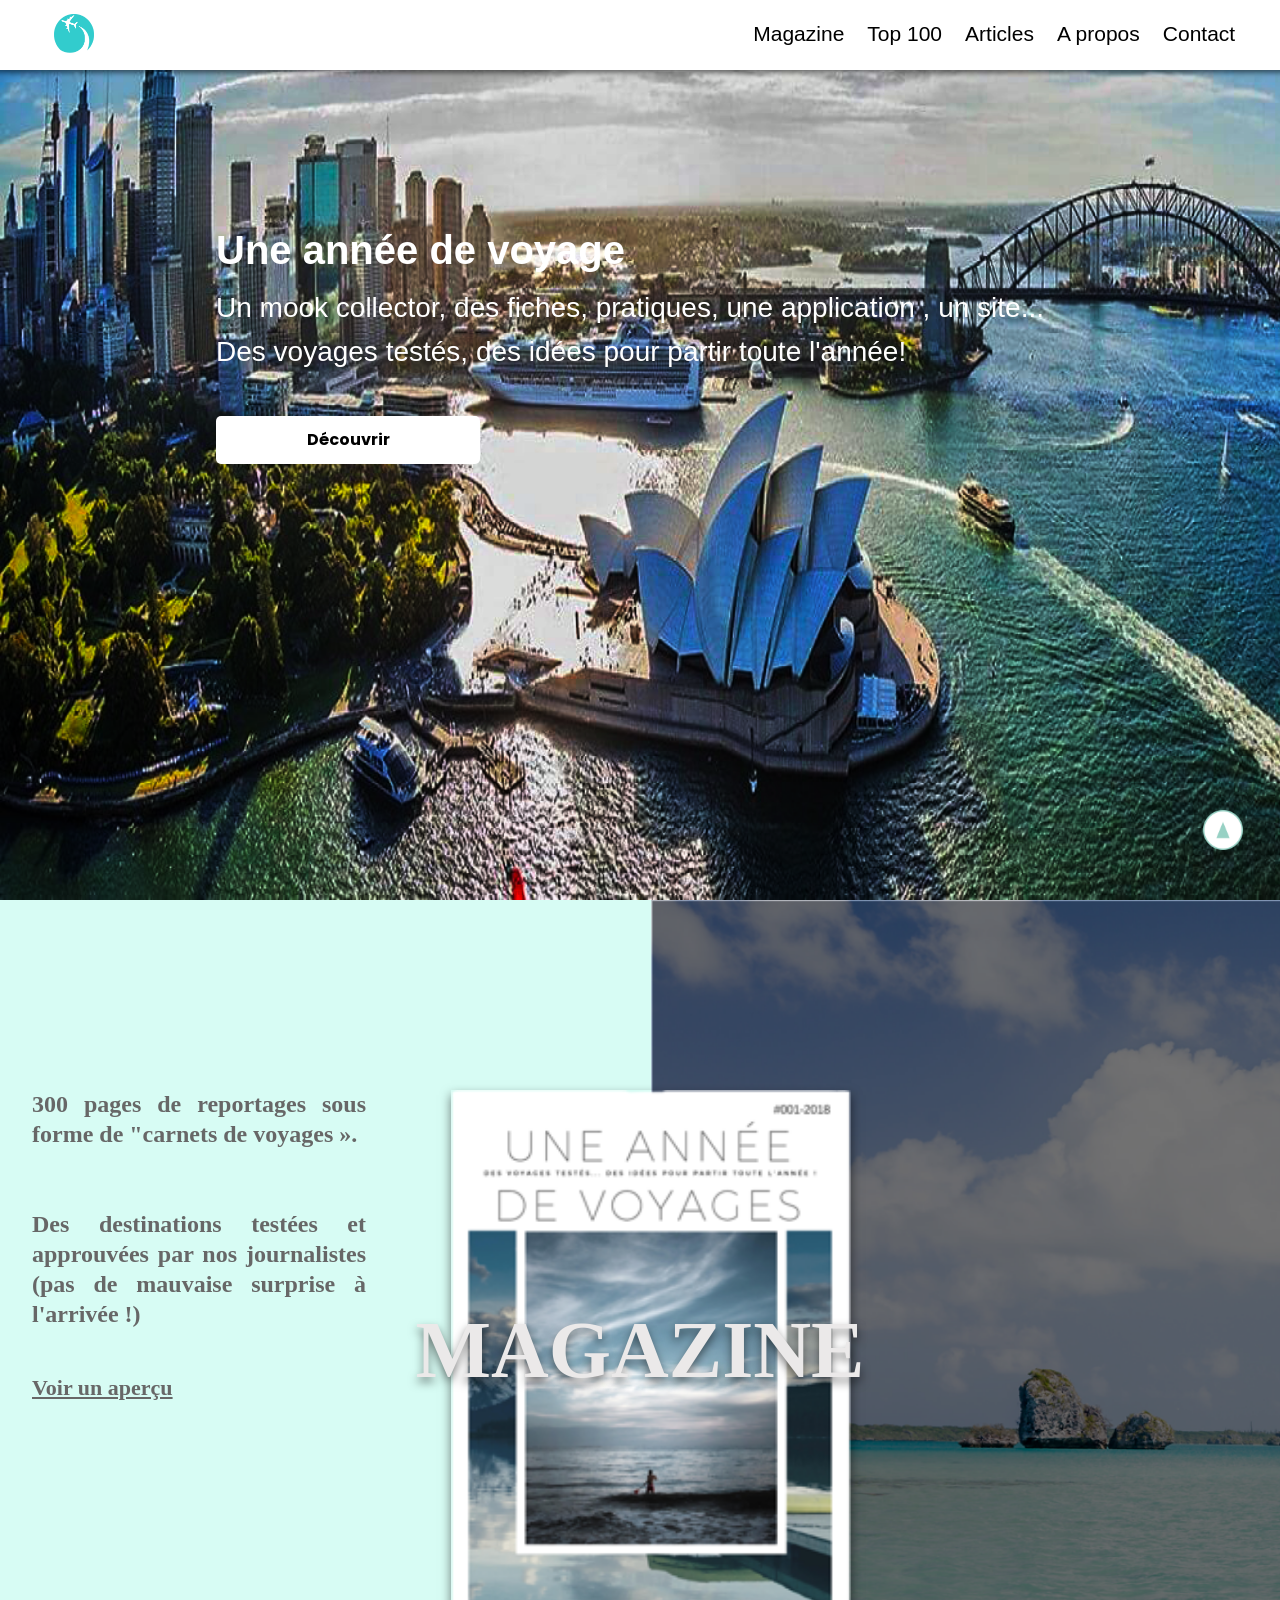
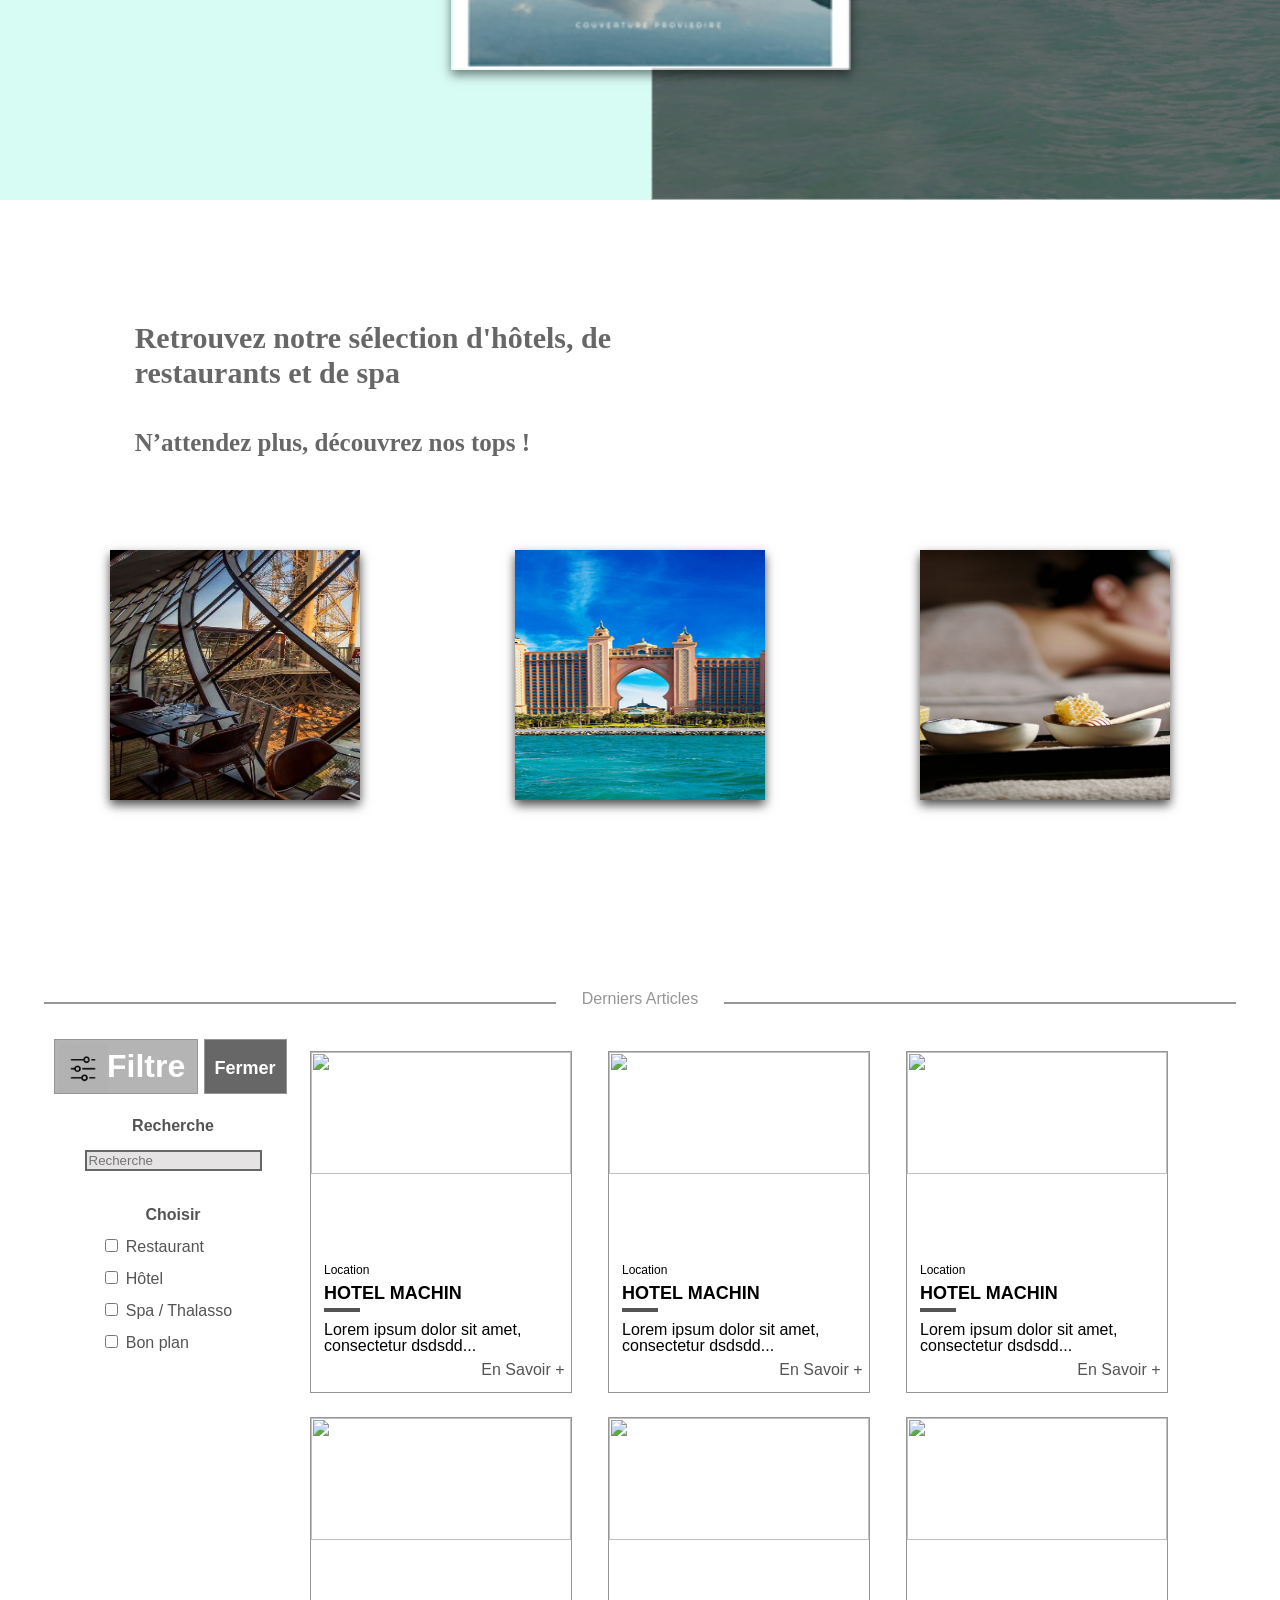
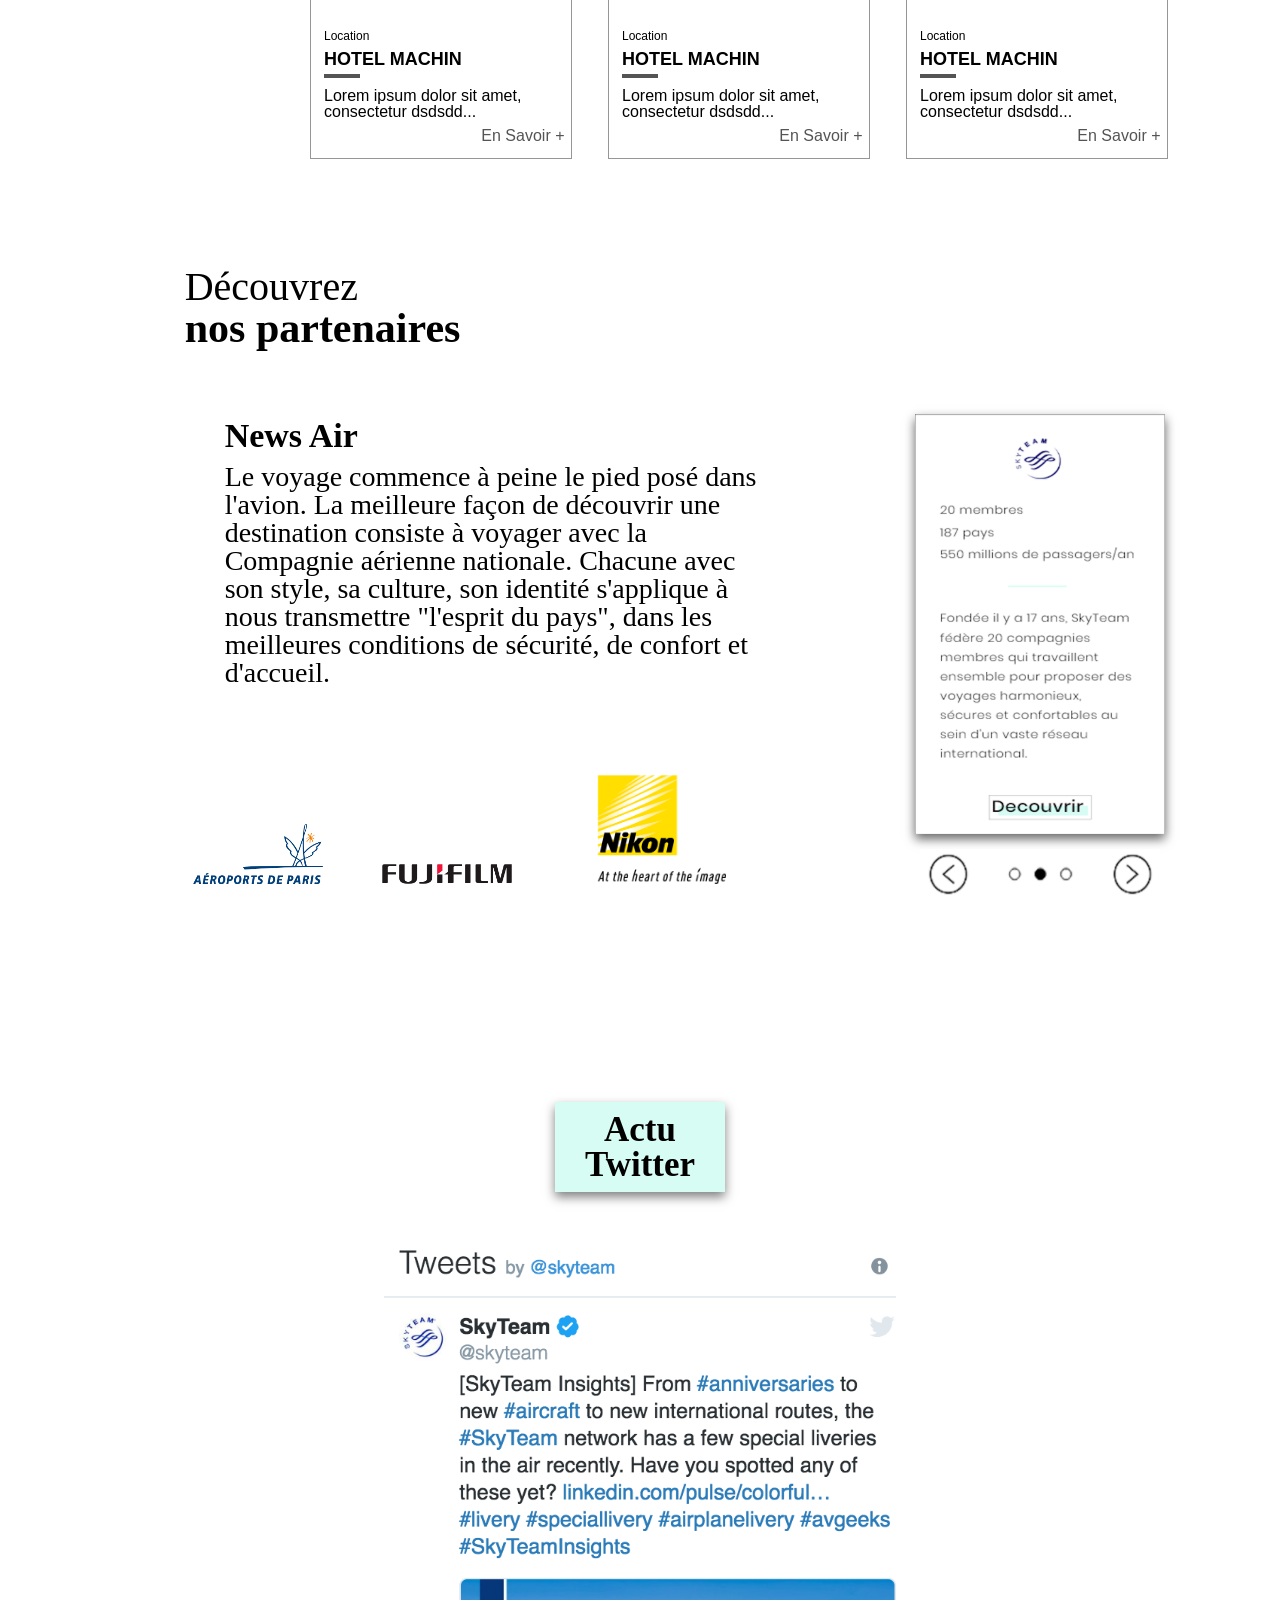
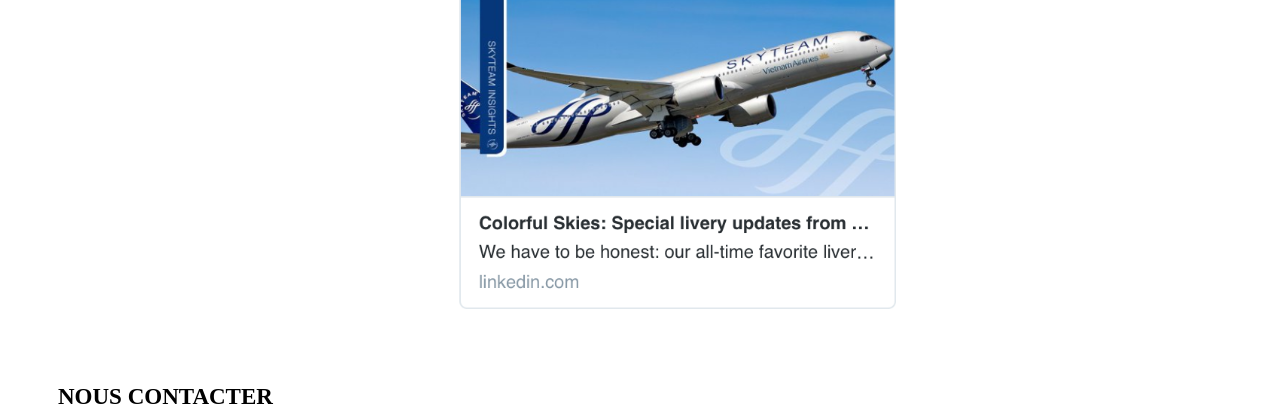
==== commit adb48bf2: "Twitter Added" ====
--- a/index.html
+++ b/index.html
@@ -63,7 +63,7 @@
             </p>
             <p class="header-text">Des voyages testés, des idées pour partir toute l'année!
             </p>
-            <a class="header-more" href="#">Découvrir Cuba</a>
+            <a class="header-more" href="#">Découvrir</a>
           </div>
         </div>
       </div>
@@ -92,7 +92,6 @@
         <div class="magazine-link col-xs-12">
           <a href="#">Voir un aperçu</a>
         </div>
-
       </div>
     </div>
   </section>
@@ -220,7 +219,7 @@
         <p>Découvrez<br><span>nos partenaires</span></p>
       </div>
     </div>
-    <div class="containtLeft col-xs-10 col-md-10 col-lg-7">
+    <div class="partners-containtLeft col-xs-10 col-md-10 col-lg-7">
       <div class="partners-textTitle">
         <p>News Air</p>
       </div>
@@ -237,18 +236,28 @@
     </div>
     <div class="partners-icons col-xs-10 col-lg-6">
       <img class="partners-aero" src="./src/img/aero.png" alt="">
-      <img class="partners-fiji"src="./src/img/fiji.png" alt="">
-      <img class="partners-nikon"src="./src/img/nikon.png" alt="">
+      <img class="partners-fiji" src="./src/img/fiji.png" alt="">
+      <img class="partners-nikon" src="./src/img/nikon.png" alt="">
     </div>
   </section>
   <!-- Partenaires -->
-
+  <div class="breaker"></div>
   <!-- Twitter -->
+  <section id="twitter" class="twitter">
+    <div class="twitter-title">
+      <p>Actu Twitter</p>
+    </div>
+    <div class="twitter-cadre">
+      <img src="./src/img/twitter.png" alt="">
+    </div>
+  </section>
   <!-- Twitter -->
 
   <!-- Contact -->
   <section id="contact" class="contact">
-
+    <div class="contact-title col-xs-10 col-md-10 col-lg-10">
+      NOUS CONTACTER
+    </div>
   </section>
   <!-- Contact -->
 
--- a/src/styles/styles.css
+++ b/src/styles/styles.css
@@ -61,7 +61,7 @@
     background-color: #FFFFFF;
     width: 102%;
     height: 70px;
-    box-shadow: 0 5px 10px rgba(0, 0, 0, 0.6);
+    box-shadow: 0 3px 5px rgba(0, 0, 0, 0.5);
     position: fixed;
     z-index: 3000; }
   .header-logo {
@@ -586,6 +586,9 @@
   .partners-containt {
     margin-left: auto;
     margin-right: auto; }
+  .partners-containtLeft {
+    margin-left: auto;
+    margin-right: auto; }
   .partners-title {
     margin-top: 30px;
     margin-left: 35px;
@@ -693,6 +696,42 @@
         width: 130px;
         height: 110px; } }
 
+.twitter {
+  width: 100%; }
+  .twitter-title {
+    background-color: #D7FCF4;
+    width: 150px;
+    margin-left: auto;
+    margin-right: auto;
+    padding: 10px;
+    text-align: center;
+    font-size: 23px;
+    font-weight: bold;
+    margin-top: 70px;
+    margin-bottom: 50px;
+    box-shadow: 0 5px 10px rgba(0, 0, 0, 0.5); }
+    @media (min-width: 992px) {
+      .twitter-title {
+        font-size: 35px;
+        margin-top: 100px; } }
+  .twitter-cadre {
+    width: 80%;
+    margin-left: auto;
+    margin-right: auto; }
+    @media (min-width: 992px) {
+      .twitter-cadre {
+        width: 40%; } }
+    .twitter-cadre img {
+      width: 100%; }
+
+.contact {
+  width: 100%; }
+  .contact-title {
+    font-size: 23px;
+    font-weight: bold;
+    margin-top: 70px;
+    margin-left: 50px; }
+
 body {
   font-family: 'Futura';
   width: 100%; }
@@ -714,5 +753,12 @@
 @media (min-width: 850px) {
   .goUp {
     margin-left: 94%; } }
+.breaker {
+  width: 80%;
+  height: 5px;
+  color: black;
+  margin-left: auto;
+  margin-right: auto;
+  z-index: 44; }
 
 /*# sourceMappingURL=styles.css.map */
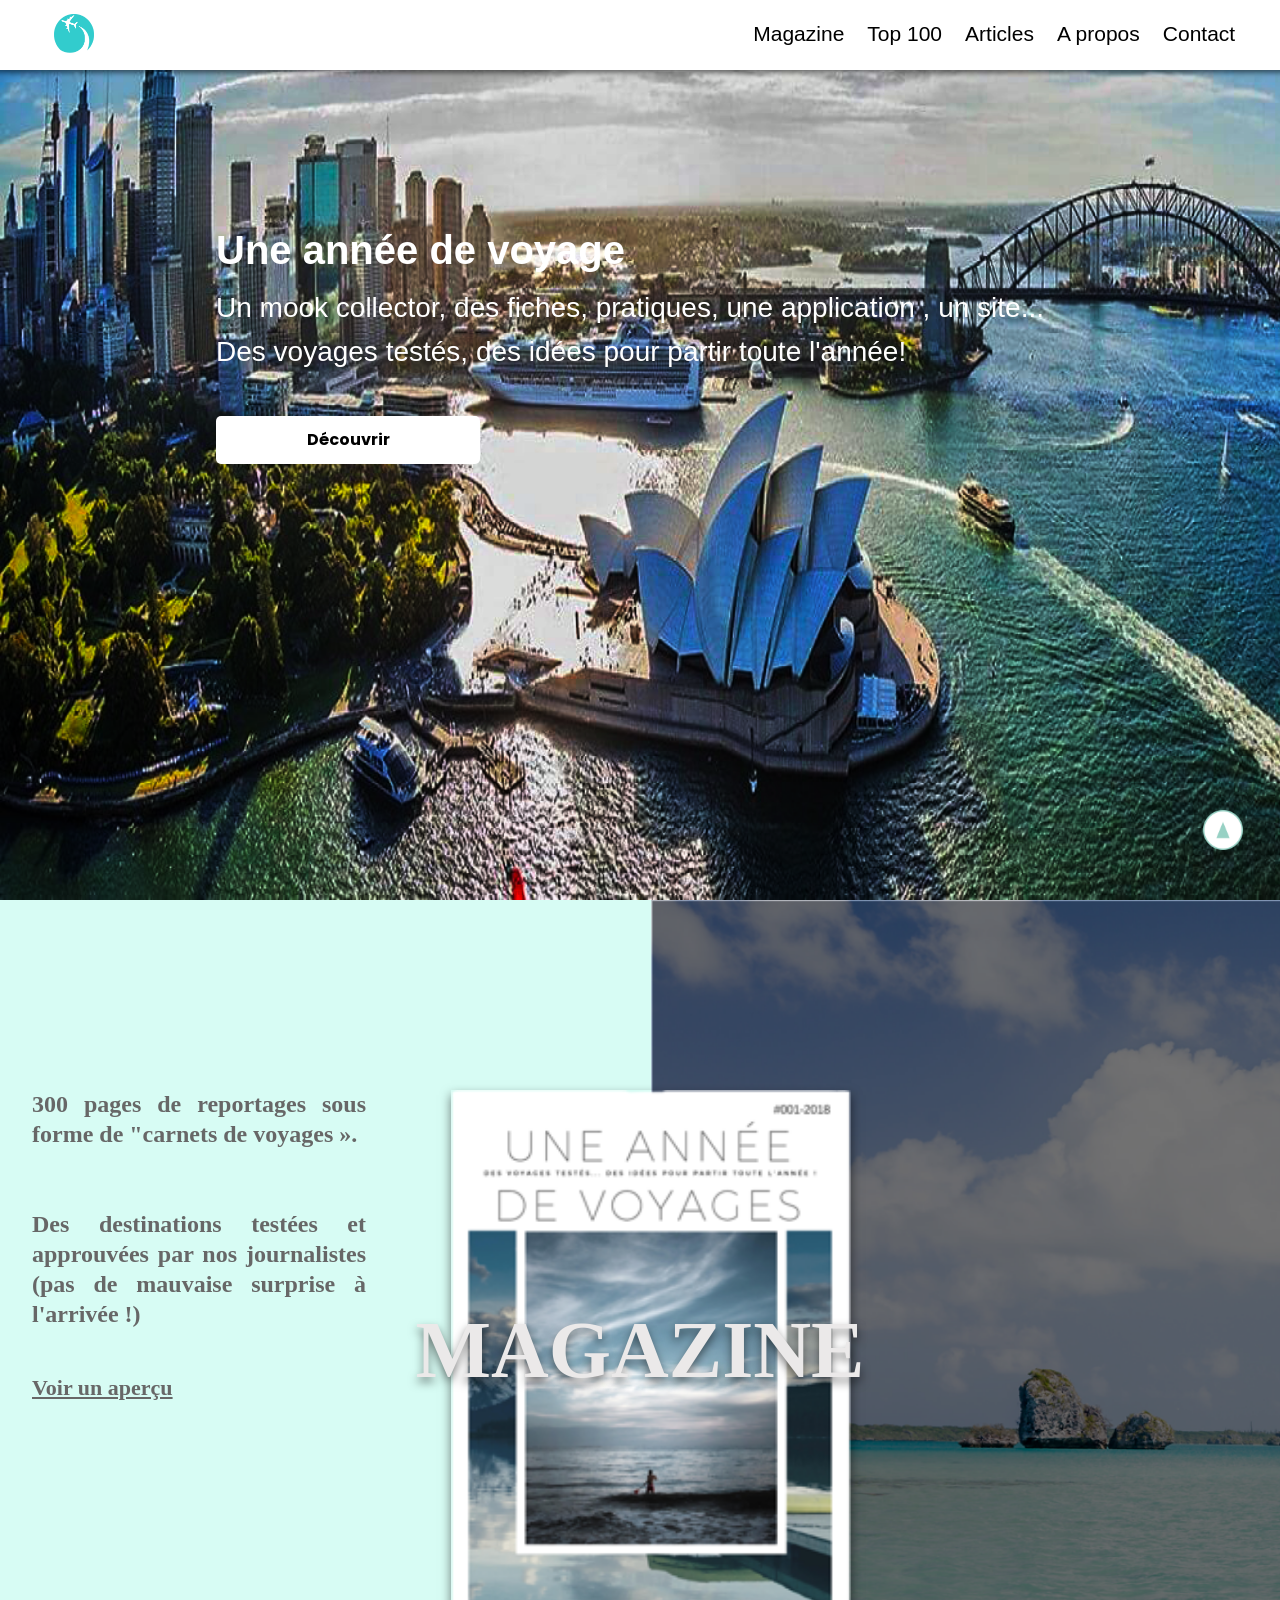
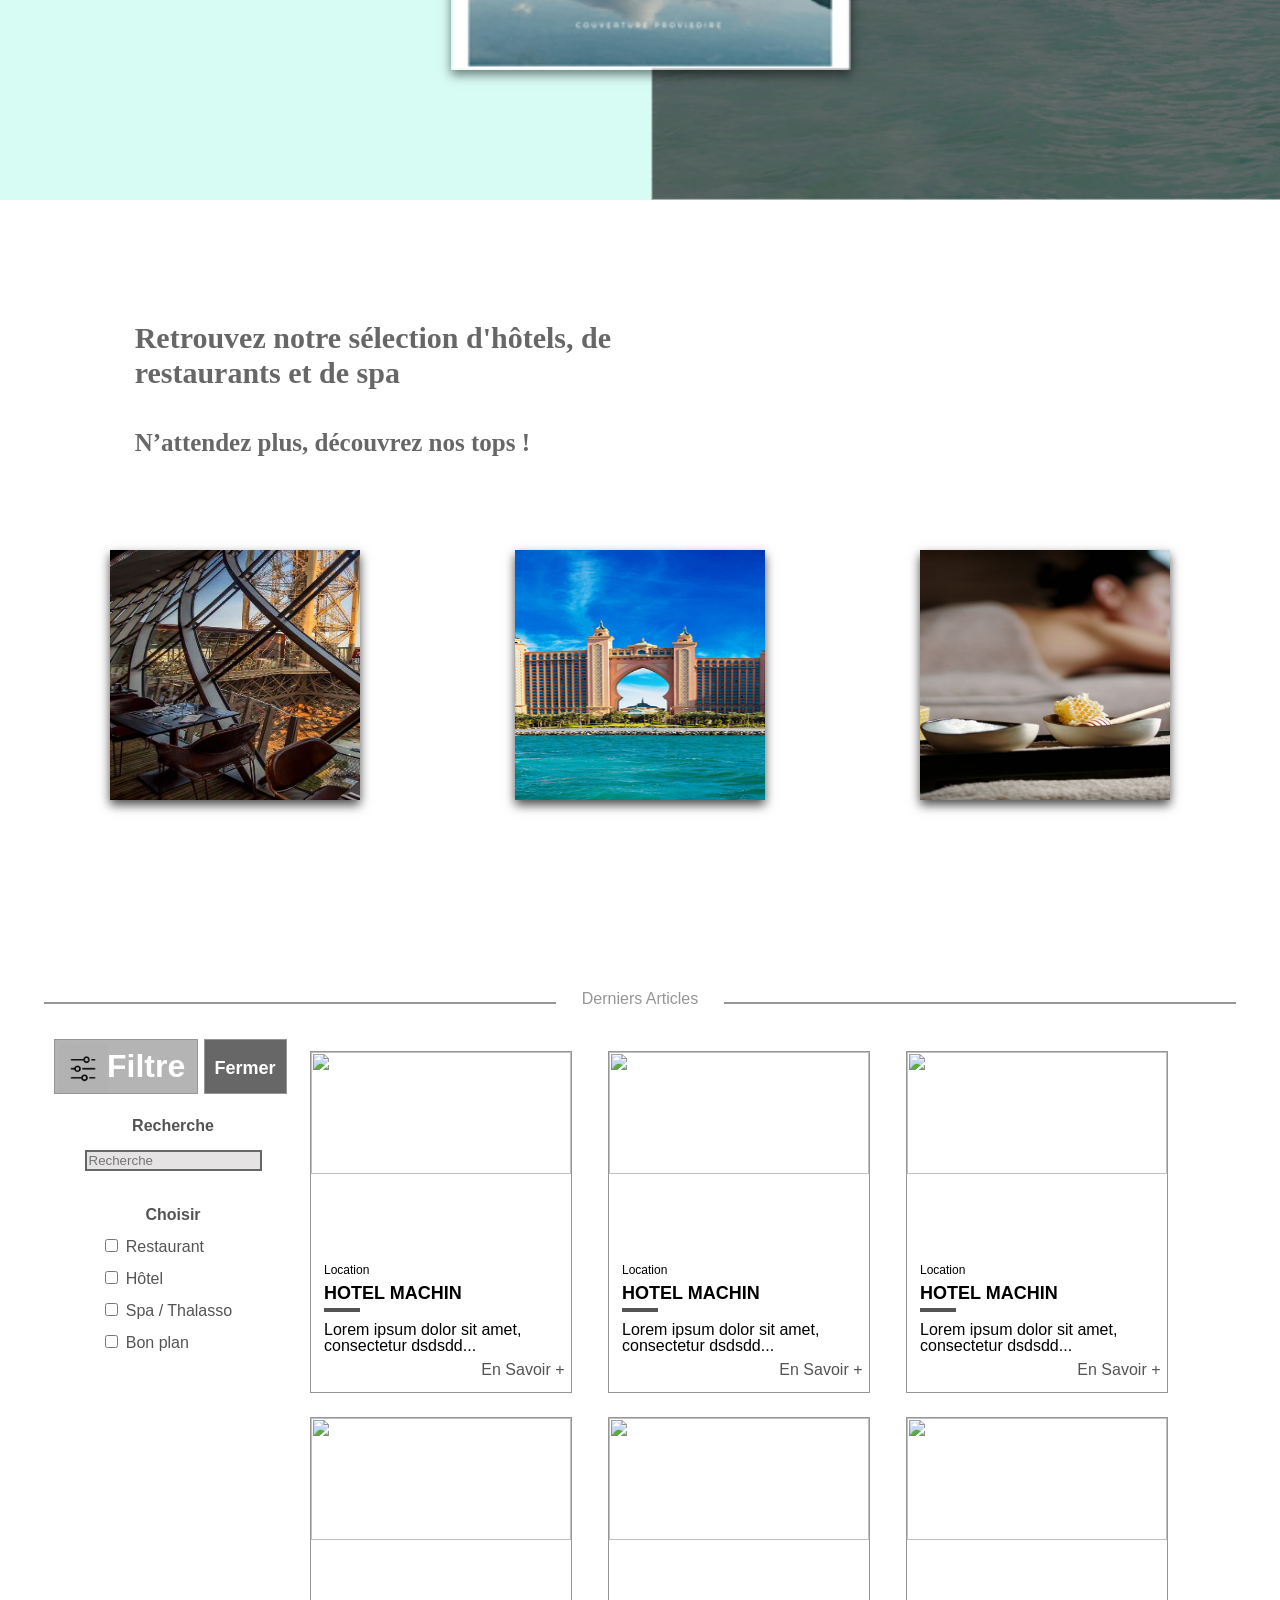
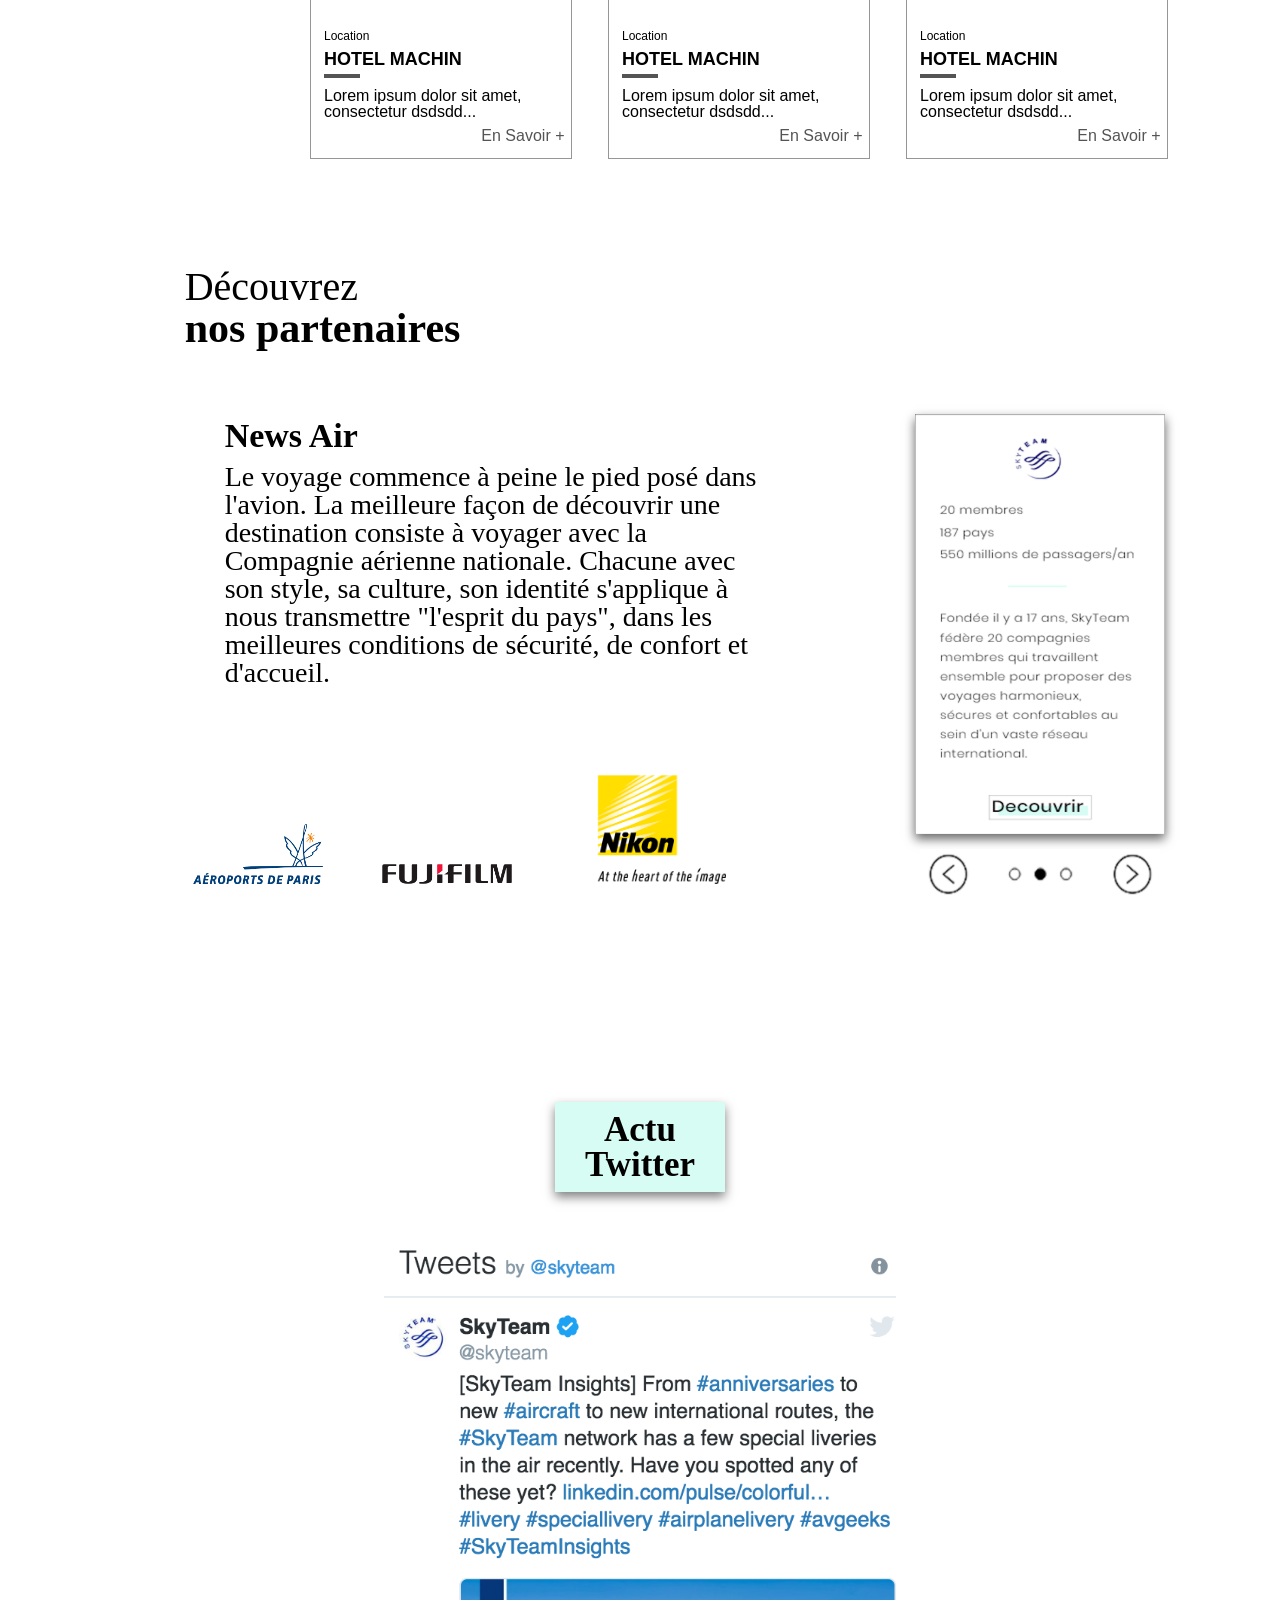
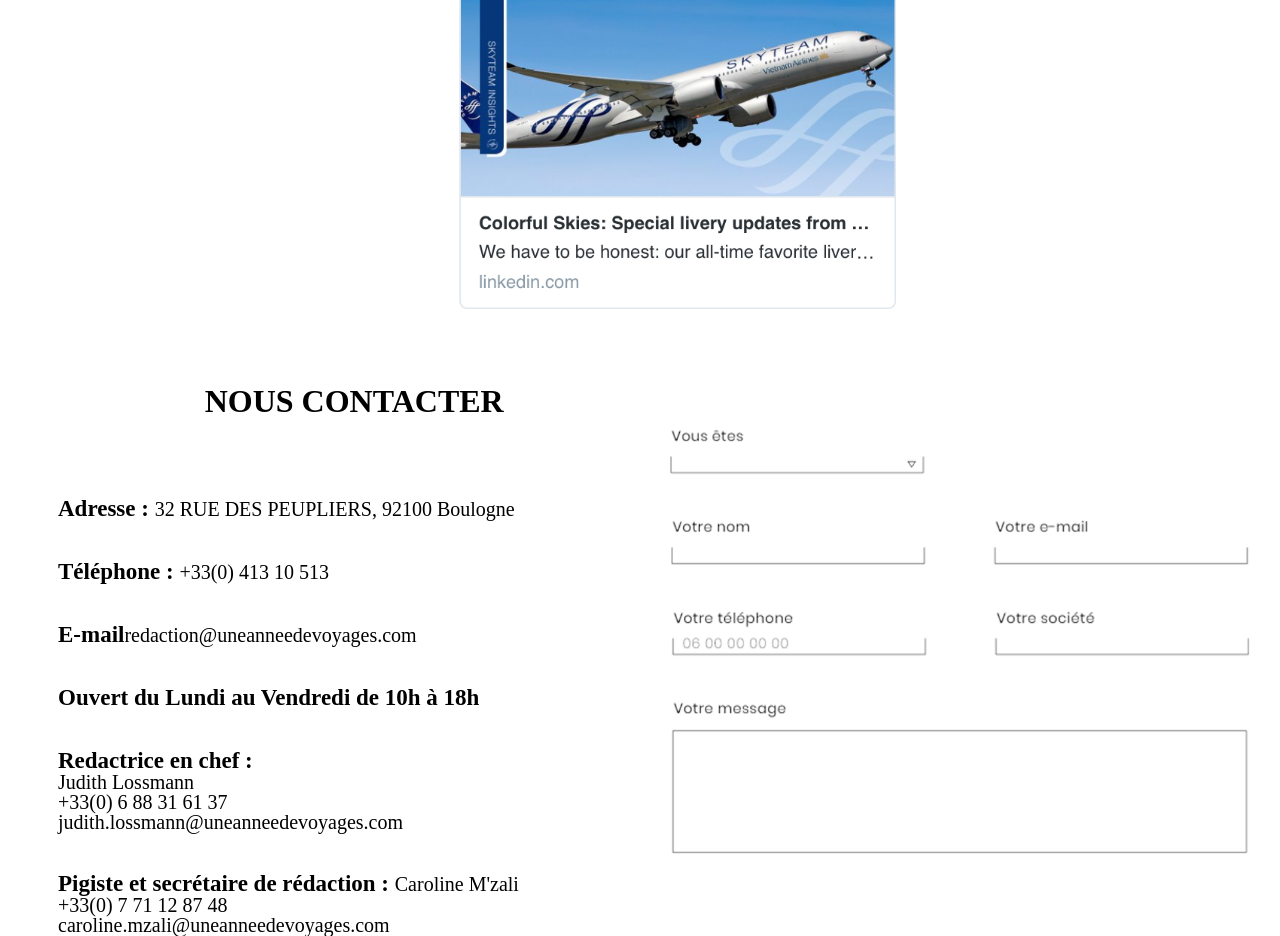
==== commit 931e812b: "Contact Added" ====
--- a/index.html
+++ b/index.html
@@ -256,7 +256,18 @@
   <!-- Contact -->
   <section id="contact" class="contact">
     <div class="contact-title col-xs-10 col-md-10 col-lg-10">
-      NOUS CONTACTER
+      <p>NOUS CONTACTER</p>
+    </div>
+    <div class="contact-left col-xs-11 col-lg-6">
+     <p><span>Adresse : </span>32 RUE DES PEUPLIERS, 92100 Boulogne</p>
+     <p><span>Téléphone : </span>+33(0) 413 10 513</p>
+     <p><span>E-mail</span>redaction@uneanneedevoyages.com</p>
+     <p><span>Ouvert du Lundi au Vendredi de 10h à 18h</span></p>
+     <p><span>Redactrice en chef : </span><br>Judith Lossmann<br>+33(0) 6 88 31 61 37<br>judith.lossmann@uneanneedevoyages.com</p>
+     <p><span>Pigiste et secrétaire de rédaction : </span> Caroline M'zali<br>+33(0) 7 71 12 87 48<br>caroline.mzali@uneanneedevoyages.com</p>
+    </div>
+    <div class="contact-right col-xs-11 col-lg-6">
+      <img src="./src/img/formulaire.png" alt="">
     </div>
   </section>
   <!-- Contact -->
--- a/src/styles/styles.css
+++ b/src/styles/styles.css
@@ -725,12 +725,50 @@
       width: 100%; }
 
 .contact {
-  width: 100%; }
+  width: 100%;
+  display: flex;
+  flex-wrap: wrap; }
   .contact-title {
     font-size: 23px;
     font-weight: bold;
     margin-top: 70px;
-    margin-left: 50px; }
+    margin-left: auto;
+    margin-right: auto;
+    margin-bottom: 40px; }
+    @media (min-width: 992px) {
+      .contact-title p {
+        font-size: 32px;
+        margin-left: 90px; } }
+  .contact-left {
+    width: 100%;
+    margin-left: auto;
+    margin-right: auto; }
+    .contact-left p {
+      margin-top: 15px;
+      font-size: 15px;
+      font-weight: 200; }
+      @media (min-width: 992px) {
+        .contact-left p {
+          margin-left: 50px;
+          margin-top: 40px;
+          font-size: 20px; } }
+      .contact-left p span {
+        font-weight: bold;
+        font-size: 17px; }
+        @media (min-width: 992px) {
+          .contact-left p span {
+            font-size: 23px; } }
+  .contact-right {
+    display: none;
+    width: 100%;
+    margin-top: -60px;
+    margin-left: auto;
+    margin-right: auto; }
+    @media (min-width: 992px) {
+      .contact-right {
+        display: block; } }
+    .contact-right img {
+      width: 100%; }
 
 body {
   font-family: 'Futura';
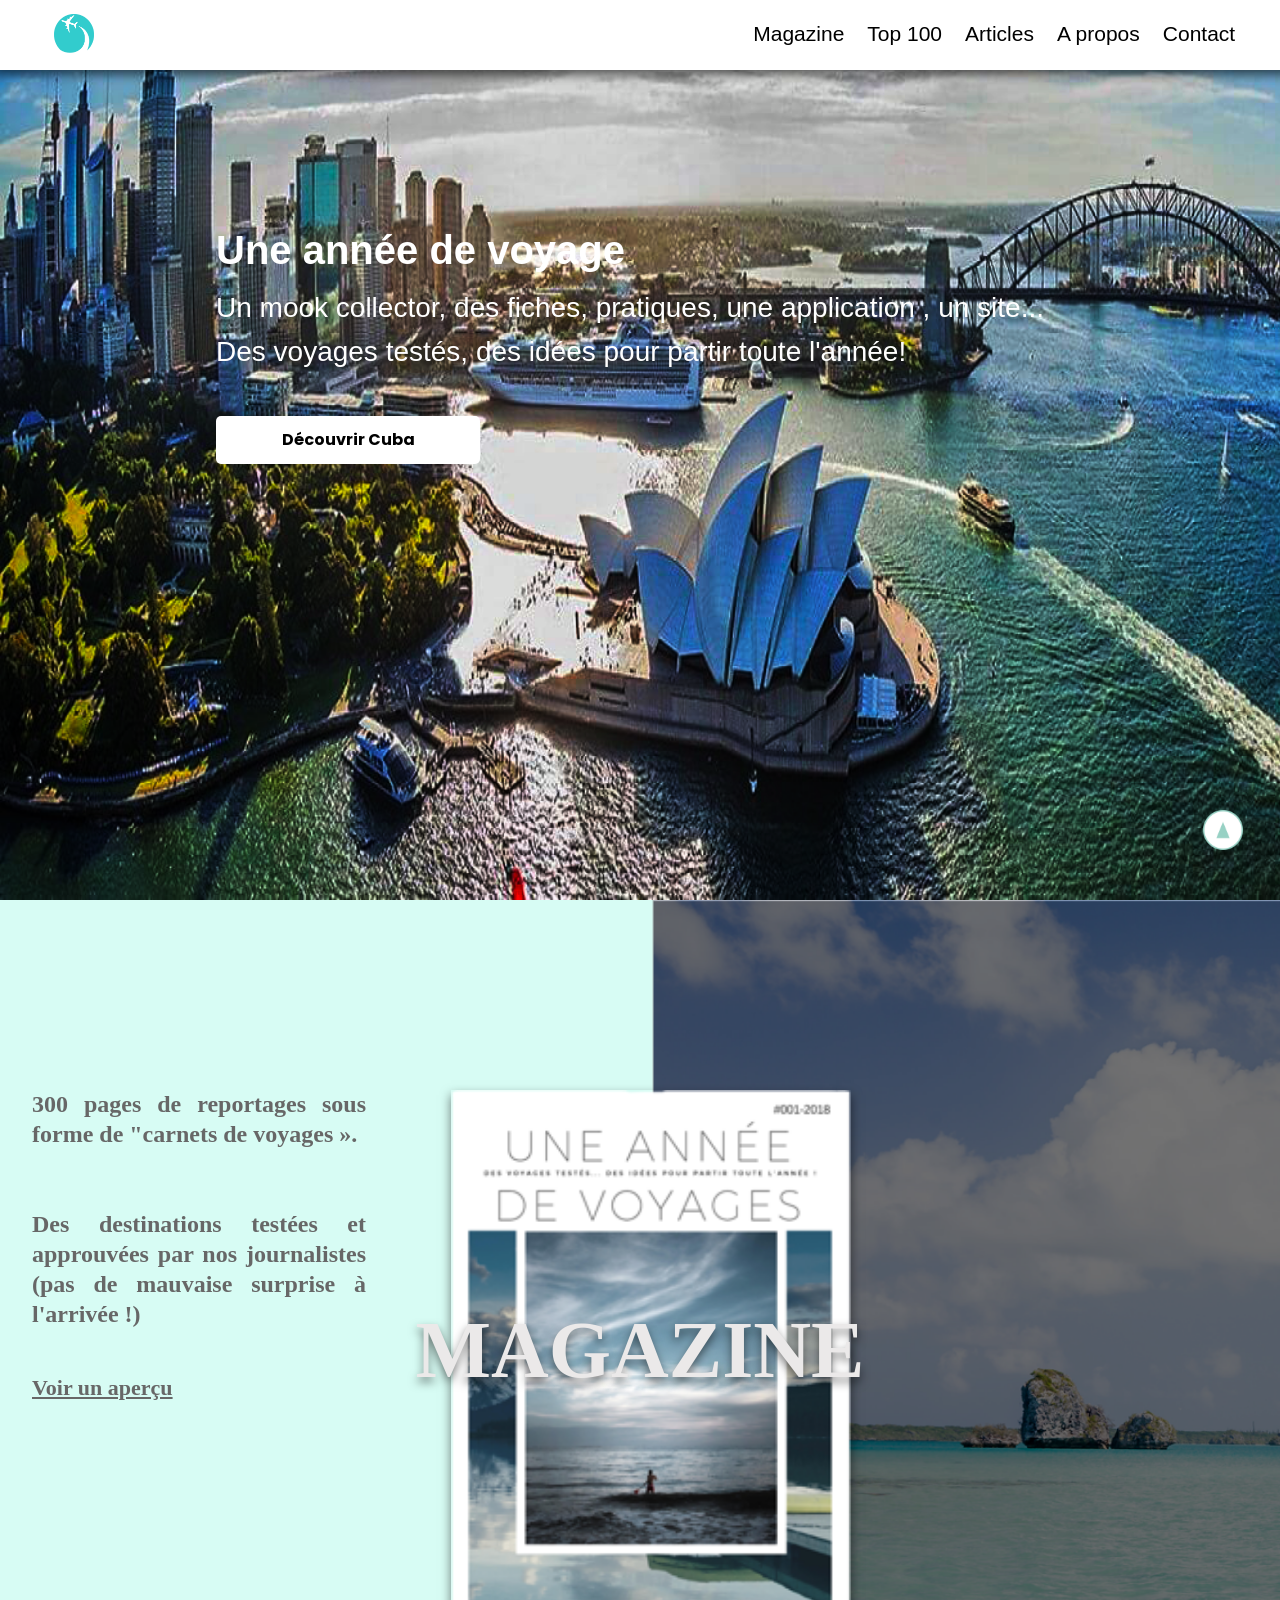
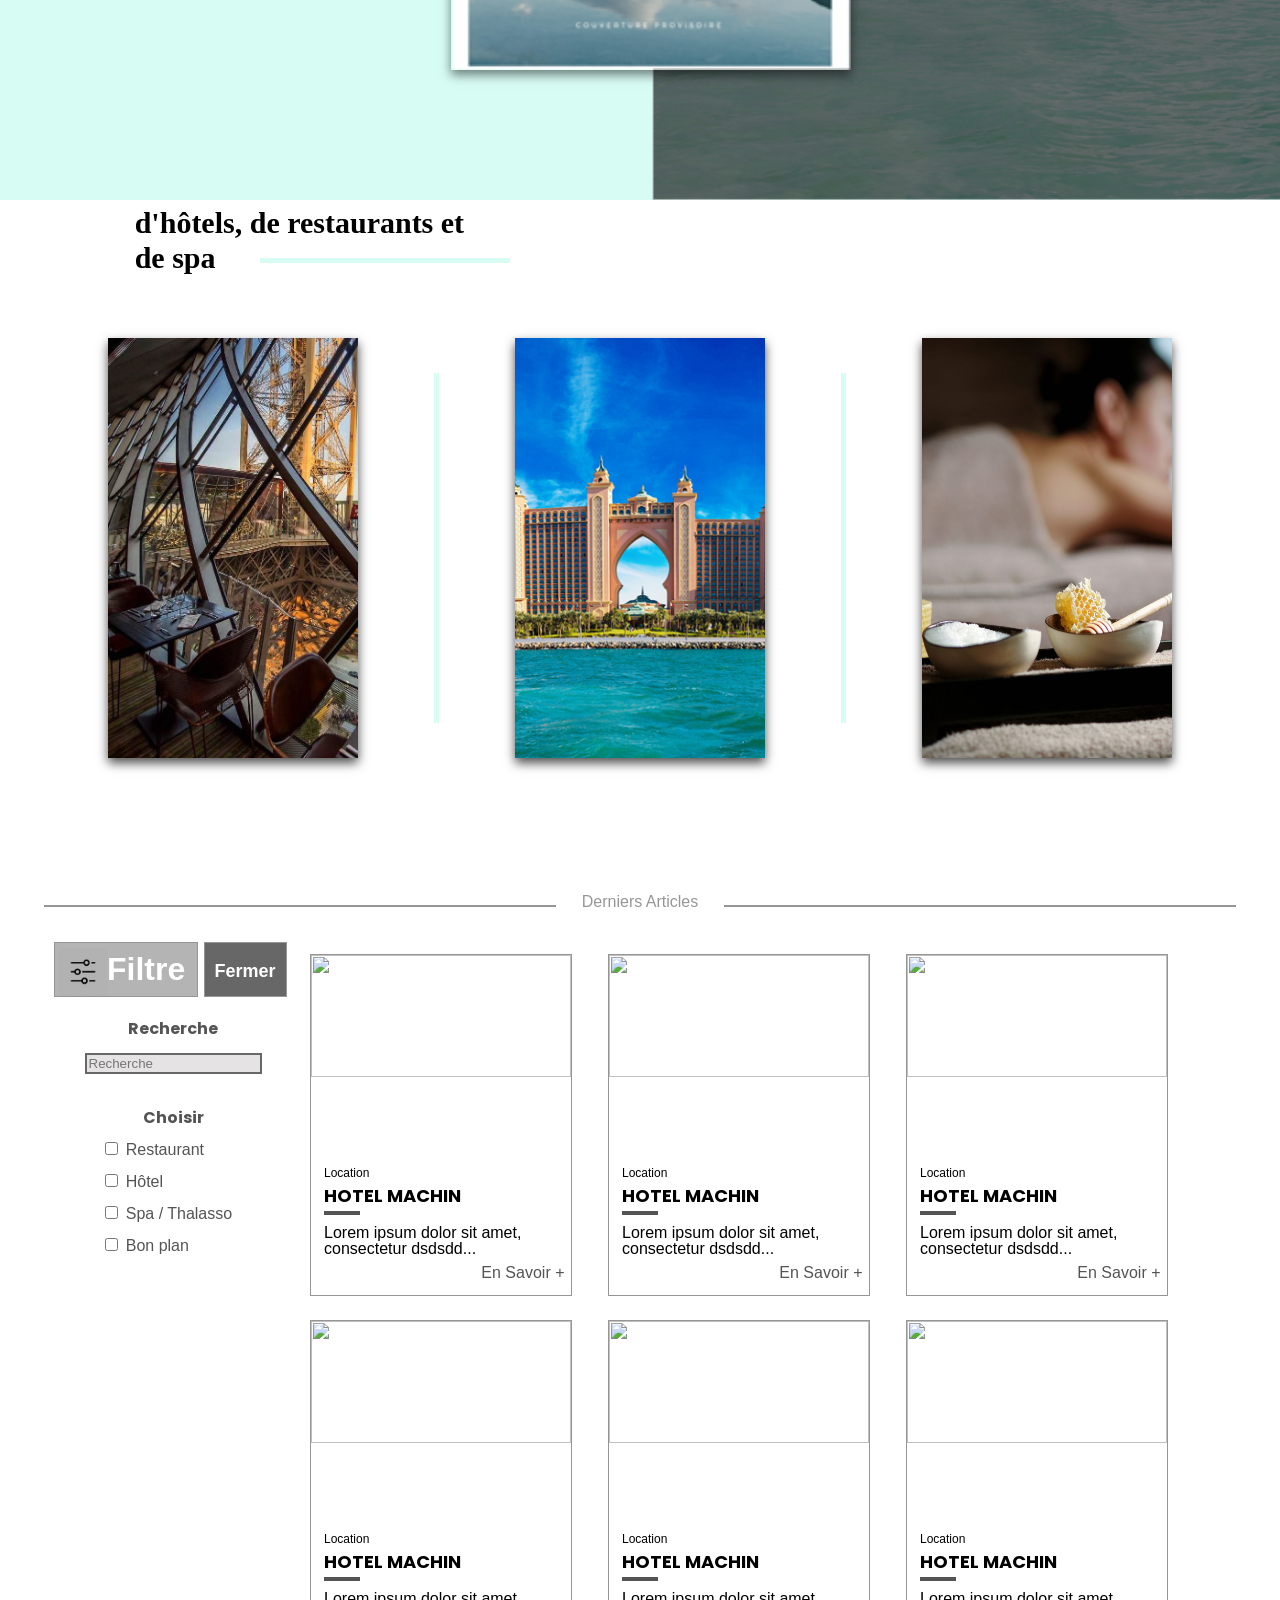
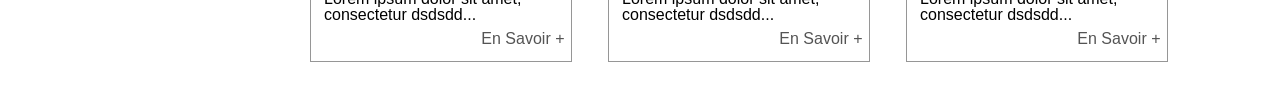
==== commit e4af8689: "it's over Arrrg x_X" ====
--- a/index.html
+++ b/index.html
@@ -27,8 +27,8 @@
     <img src="./src/img/4.png" class="header-bg bg">
     <img src="./src/img/5.png" class="header-bg bg">
 
-    <div class="header-container">
-      <div class="header-nav row center-xs center-sm center-md center-lg">
+   <div class="header-container">
+     <div class="header-nav row center-xs center-sm center-md center-lg">
         <nav class="col-xs-11 col-sm-11 col-md-11 col-lg-11">
           <div class="header-logo">
             <img src="./src/img/logo.png" alt="">
@@ -54,77 +54,78 @@
             <li class="header-elements"><a href="#contact" class="header-links">Contact</a></li>
           </ul>
         </nav>
+     </div>
+     <div class="header-texts row center-xs center-sm start-md start-lg">
+       <div class="col-xs-11 col-sm-10 col-md-8 col-md-offset-2 col-lg-8 col-lg-offset-2">
+         <div class="header-box">
+            <h1 class="header-title" title="Une année de voyage">Une année de voyage</h1>
+            <p class="header-text">Un mook collector, des fiches, pratiques, une application
+            , un site...
+            </p>
+            <p class="header-text">Des voyages testés, des idées pour partir toute
+              l'année!
+            </p>
+            <a class="header-more" href="#">Découvrir Cuba</a>
+          </div>
+       </div>
+     </div>
+   </div>
+  </header>
+
+  <!-- Magazine -->
+    <section id="magazine" class="magazine">
+      <div class="container">
+        <div class="row">
+          <div class="magazine-title col-xs-12 col-md-10 col-lg-9">
+            Découvrez notre <br><span>MOOK</span>
+            <div class="magazine-titleBar"></div>
+          </div>
+          <div class="magazine-cover col-lg-6">
+            <img class="magazine-img" src="./src/img/magazine.png" alt="">
+          </div>
+          <div class="magazine-magazine">MAGAZINE</div>
+          <div class="magazine-text col-lg-6">
+            <p class="magazine-descri">
+              300 pages de reportages sous forme de "carnets de voyages ».
+              <br><br><br>
+              Des destinations testées et approuvées par nos journalistes (pas de mauvaise surprise à l'arrivée !) </p>
+              <br><br><br>
+              <a class="magazine-linkLG"href="#">Voir un aperçu</a>
+          </div>
+          <div class="magazine-link col-xs-12">
+            <a href="#">Voir un aperçu</a>
+          </div>
+
+        </div>
       </div>
-      <div class="header-texts row center-xs center-sm start-md start-lg">
-        <div class="col-xs-11 col-sm-10 col-md-8 col-md-offset-2 col-lg-8 col-lg-offset-2">
-          <div class="header-box">
-            <h1 class="header-title" title="Une année de voyage">Une année de voyage</h1>
-            <p class="header-text">Un mook collector, des fiches, pratiques, une application , un site...
-            </p>
-            <p class="header-text">Des voyages testés, des idées pour partir toute l'année!
-            </p>
-            <a class="header-more" href="#">Découvrir</a>
-          </div>
-        </div>
-      </div>
-    </div>
-  </header>
-
-  <!-- Magazine -->
-  <section id="magazine" class="magazine">
-    <div class="container">
-      <div class="row">
-        <div class="magazine-title col-xs-12 col-md-10 col-lg-9">
-          Découvrez notre <br><span>MOOK</span>
-          <div class="magazine-titleBar"></div>
-        </div>
-        <div class="magazine-cover col-lg-6">
-          <img class="magazine-img" src="./src/img/magazine.png" alt="">
-        </div>
-        <div class="magazine-magazine">MAGAZINE</div>
-        <div class="magazine-text col-lg-6">
-          <p class="magazine-descri">
-            300 pages de reportages sous forme de "carnets de voyages ».
-            <br><br><br> Des destinations testées et approuvées par nos journalistes (pas de mauvaise surprise à l'arrivée !) </p>
-          <br><br><br>
-          <a class="magazine-linkLG" href="#">Voir un aperçu</a>
-        </div>
-        <div class="magazine-link col-xs-12">
-          <a href="#">Voir un aperçu</a>
-        </div>
-      </div>
-    </div>
-  </section>
-  <!-- Magazine -->
+    </section>
+    <!-- Magazine -->
 
   <!-- Top100 -->
-  <section id="top" class="top">
+  <section  id="top" class="top">
     <div class="container">
       <div class="row">
         <div class="top-title col-xs-12 col-md-10 col-lg-10">
-          Retrouvez notre sélection d'hôtels, de<br>restaurants et de spa
-        </div>
-        <div class="top-text col-xs-12 col-md-10 col-lg-10">
-          N’attendez plus, découvrez nos tops !
+          Retrouvez notre sélection <br><span>d'hôtels, de restaurants et <br>de spa</span>
+          <div class="top-titleBar"></div>
         </div>
         <div class="top-container col-xs-12">
           <div class="top-items">
             <img src="./src/img/resto.jpg" alt="">
-            <a href="">
-              <p href="">Découvrir notre top restaurant</p>
-            </a>
-          </div>
+            <p>TOP 100<br>RESTAURANT</p>
+            <a href="">Découvrir</a>
+          </div>
+          <div class="top-cut"></div>
           <div class="top-items">
-            <img src="./src/img/hotel.png" alt="">
-            <a href="">
-              <p href="">Découvrir notre top hôtel</p>
-            </a>
-          </div>
+              <img src="./src/img/hotel.png" alt="">
+            <p>TOP 100<br>HÔTELS</p>
+            <a href="">Découvrir</a>
+          </div>
+          <div class="top-cut"></div>
           <div class="top-items">
-            <img src="./src/img/spa.jpeg" alt="">
-            <a href="">
-              <p href="">Découvrir notre top spa</p>
-            </a>
+              <img src="./src/img/spa.jpeg" alt="">
+            <p>TOP 100<br>SPA</p>
+            <a href="">Découvrir</a>
           </div>
         </div>
         <div class="breaker"></div>
@@ -134,12 +135,12 @@
   <!-- Top100 -->
 
   <!-- Articles -->
-  <section id="article" class="article">
+  <div id="article"class="article">
     <h2 class="article-title">Derniers Articles</h2>
     <div class="article-container">
       <div class="row center-xs center-sm center-md center-lg">
-        <div class="col-xs-10 col-sm-10 col-md-11 col-lg-11">
-          <div class="article-flex">
+         <div class="col-xs-10 col-sm-10 col-md-11 col-lg-11">
+           <div class="article-flex">
             <div class="article-flex-filtre">
               <button class="article-flex-filtre-btnfiltre">Filtre</button>
               <button class="article-flex-filtre-btnfermer">Fermer</button>
@@ -148,10 +149,10 @@
                 <label for="search" class="article-flex-filtre-inputs-search">Recherche</label>
                 <input class="article-flex-filtre-inputs-search-input" type="text" name="search" placeholder="Recherche">
                 <label for="choisir" class="article-flex-filtre-inputs-choise">Choisir</label>
-                <input class="article-flex-filtre-inputs-choise-checkbox" type="checkbox" name="category" value="restaurant" /> <label class="article-flex-filtre-inputs-choise-label" for="Restaurant">Restaurant</label><br />
-                <input class="article-flex-filtre-inputs-choise-checkbox" type="checkbox" name="category" value="hotel" /> <label class="article-flex-filtre-inputs-choise-label" for="Hotel">Hôtel</label><br />
-                <input class="article-flex-filtre-inputs-choise-checkbox" type="checkbox" name="category" value="spathalasso" /> <label class="article-flex-filtre-inputs-choise-label" for="spaThalassi">Spa / Thalasso</label><br />
-                <input class="article-flex-filtre-inputs-choise-checkbox" type="checkbox" name="category" value="bonplan" /> <label class="article-flex-filtre-inputs-choise-label" for="BonPlan">Bon plan</label>
+                 <input class="article-flex-filtre-inputs-choise-checkbox" type="checkbox" name="category" value="restaurant"/> <label class="article-flex-filtre-inputs-choise-label" for="Restaurant">Restaurant</label><br />
+                 <input class="article-flex-filtre-inputs-choise-checkbox" type="checkbox" name="category" value="hotel"/> <label class="article-flex-filtre-inputs-choise-label" for="Hotel">Hôtel</label><br />
+                 <input class="article-flex-filtre-inputs-choise-checkbox" type="checkbox" name="category" value="spathalasso"/> <label class="article-flex-filtre-inputs-choise-label" for="spaThalassi">Spa / Thalasso</label><br />
+                 <input class="article-flex-filtre-inputs-choise-checkbox" type="checkbox" name="category" value="bonplan"/> <label class="article-flex-filtre-inputs-choise-label" for="BonPlan">Bon plan</label>
               </div>
             </div>
             <!-- ARTICLE 1 -->
@@ -208,67 +209,18 @@
         </div>
       </div>
     </div>
-  </section>
+
   <!-- Articles -->
 
+  <!-- Twitter -->
+  <!-- Twitter -->
 
   <!-- Partenaires -->
-  <section id="partners" class="partners">
-    <div class="partners-containt col-xs-10 col-md-10 col-lg-10 ">
-      <div class="partners-title">
-        <p>Découvrez<br><span>nos partenaires</span></p>
-      </div>
-    </div>
-    <div class="partners-containtLeft col-xs-10 col-md-10 col-lg-7">
-      <div class="partners-textTitle">
-        <p>News Air</p>
-      </div>
-      <div class="partners-text">
-        <p>
-          Le voyage commence à peine le pied posé dans l'avion. La meilleure façon de découvrir une destination consiste à voyager avec la Compagnie aérienne nationale. Chacune avec son style, sa culture, son identité s'applique à nous transmettre "l'esprit du
-          pays", dans les meilleures conditions de sécurité, de confort et d'accueil.
-        </p>
-      </div>
-    </div>
-    <div class="partners-cardContainer col-xs-10 col-md-9 col-lg-4 ">
-      <img class="partners-card" src="./src/img/card.png" alt="">
-      <img class="partners-cadre" src="./src/img/cadre.png" alt="">
-    </div>
-    <div class="partners-icons col-xs-10 col-lg-6">
-      <img class="partners-aero" src="./src/img/aero.png" alt="">
-      <img class="partners-fiji" src="./src/img/fiji.png" alt="">
-      <img class="partners-nikon" src="./src/img/nikon.png" alt="">
-    </div>
-  </section>
   <!-- Partenaires -->
-  <div class="breaker"></div>
-  <!-- Twitter -->
-  <section id="twitter" class="twitter">
-    <div class="twitter-title">
-      <p>Actu Twitter</p>
-    </div>
-    <div class="twitter-cadre">
-      <img src="./src/img/twitter.png" alt="">
-    </div>
-  </section>
-  <!-- Twitter -->
 
   <!-- Contact -->
   <section id="contact" class="contact">
-    <div class="contact-title col-xs-10 col-md-10 col-lg-10">
-      <p>NOUS CONTACTER</p>
-    </div>
-    <div class="contact-left col-xs-11 col-lg-6">
-     <p><span>Adresse : </span>32 RUE DES PEUPLIERS, 92100 Boulogne</p>
-     <p><span>Téléphone : </span>+33(0) 413 10 513</p>
-     <p><span>E-mail</span>redaction@uneanneedevoyages.com</p>
-     <p><span>Ouvert du Lundi au Vendredi de 10h à 18h</span></p>
-     <p><span>Redactrice en chef : </span><br>Judith Lossmann<br>+33(0) 6 88 31 61 37<br>judith.lossmann@uneanneedevoyages.com</p>
-     <p><span>Pigiste et secrétaire de rédaction : </span> Caroline M'zali<br>+33(0) 7 71 12 87 48<br>caroline.mzali@uneanneedevoyages.com</p>
-    </div>
-    <div class="contact-right col-xs-11 col-lg-6">
-      <img src="./src/img/formulaire.png" alt="">
-    </div>
+
   </section>
   <!-- Contact -->
 
--- a/src/styles/styles.css
+++ b/src/styles/styles.css
@@ -4,7 +4,7 @@
    v2.0 | 20110126
    License: none (public domain)
 */
-html, body, section, div, span, applet, object, iframe, h1, h2, h3, h4, h5, h6, p, blockquote, pre, a, abbr, acronym, address, big, cite, code, del, dfn, em, img, ins, kbd, q, s, samp, small, strike, strong, sub, sup, tt, var, b, u, i, center, dl, dt, dd, ol, ul, li, fieldset, form, label, legend, table, caption, tbody, tfoot, thead, tr, th, td, article, aside, canvas, details, embed, figure, figcaption, footer, header, hgroup, menu, nav, output, ruby, section, summary, time, mark, audio, video {
+html, body, div, span, applet, object, iframe, h1, h2, h3, h4, h5, h6, p, blockquote, pre, a, abbr, acronym, address, big, cite, code, del, dfn, em, img, ins, kbd, q, s, samp, small, strike, strong, sub, sup, tt, var, b, u, i, center, dl, dt, dd, ol, ul, li, fieldset, form, label, legend, table, caption, tbody, tfoot, thead, tr, th, td, article, aside, canvas, details, embed, figure, figcaption, footer, header, hgroup, menu, nav, output, ruby, section, summary, time, mark, audio, video {
   margin: 0;
   padding: 0;
   border: 0;
@@ -61,7 +61,7 @@
     background-color: #FFFFFF;
     width: 102%;
     height: 70px;
-    box-shadow: 0 3px 5px rgba(0, 0, 0, 0.5);
+    box-shadow: 0 5px 10px rgba(0, 0, 0, 0.6);
     position: fixed;
     z-index: 3000; }
   .header-logo {
@@ -185,7 +185,7 @@
   transition: all 1.5s ease !important; }
 
 .article {
-  font-family: 'Futura', sans-serif;
+  font-family: 'Poppins', sans-serif;
   margin: auto;
   overflow: hidden; }
   .article-title {
@@ -403,9 +403,9 @@
     position: absolute;
     top: 50%;
     left: 50%;
-    /* à 50%/50% du parent référent */
+    /* ├á 50%/50% du parent r├®f├®rent */
     transform: translate(-50%, -50%);
-    /* décalage de 50% de sa propre taille */
+    /* d├®calage de 50% de sa propre taille */
     text-transform: uppercase;
     text-shadow: 0 5px 10px rgba(0, 0, 0, 0.5); }
   .magazine-text {
@@ -500,279 +500,274 @@
   width: 100%;
   height: auto; }
   .top-title {
-    color: #676767;
-    margin-top: 70px;
+    margin-top: 10px;
     margin-bottom: 30px;
-    margin-left: 55px;
-    text-align: left;
-    font-size: 16px;
-    font-weight: bold;
+    text-align: center;
+    font-size: 20px;
+    font-weight: lighter;
     line-height: 25px; }
-  .top-text {
-    color: #676767;
-    margin-bottom: 50px;
-    margin-left: 55px;
-    text-align: left;
-    font-size: 15px;
-    font-weight: bold;
-    line-height: 25px; }
+    .top-title span {
+      font-weight: bold; }
   .top-container {
     margin-left: auto;
     margin-right: auto;
     display: flex;
-    flex-wrap: wrap;
-    margin-bottom: 50px; }
+    flex-wrap: wrap; }
   .top-cut {
     display: none; }
   .top-items {
     box-shadow: 0 5px 10px rgba(0, 0, 0, 0.7);
     margin-top: 40px;
-    margin-right: 50px;
     margin-left: auto;
     margin-right: auto;
     width: 250px;
-    height: 250px;
+    height: 420px;
     transition: all 0.6s; }
     .top-items:hover img {
       filter: brightness(40%); }
     .top-items:hover p {
       opacity: 1; }
+    .top-items:hover a {
+      opacity: 1; }
     .top-items img {
       width: 250px;
-      height: 250px;
+      height: 420px;
       position: absolute;
-      z-index: -1;
+      z-index: -4;
       transition: all 0.3s; }
     .top-items p {
-      text-transform: uppercase;
+      margin: 180px auto 110px;
+      width: 200px;
+      color: #FFFFFF;
       text-align: center;
-      margin-top: 100px;
-      font-size: 20px;
+      font-size: 24px;
       font-weight: bold;
-      line-height: 25px;
-      color: #FFFFFF;
+      line-height: 30px;
+      opacity: 0;
+      transition: all 0.3s; }
+    .top-items a {
+      text-align: center;
+      margin-left: 55px;
+      padding: 5px;
+      width: 150px;
+      font-size: 24px;
+      font-weight: bold;
+      background-color: #FFFFFF;
+      color: #000000;
+      box-shadow: 0 5px 10px rgba(0, 0, 0, 0.5);
       opacity: 0;
       transition: all 0.6s; }
-    .top-items p:hover {
-      color: #D7FCF4; }
+    .top-items a:hover {
+      box-shadow: inset 0 0 10px rgba(0, 0, 0, 0.5); }
 
 @media (min-width: 900px) {
   .top-title {
     font-size: 25px;
-    line-height: 35px; }
-  .top-text {
-    font-size: 20px; } }
+    line-height: 35px; } }
 @media (min-width: 1024px) {
+  .top-cut {
+    margin-top: 75px;
+    display: block;
+    width: 5px;
+    height: 350px;
+    background-color: #D7FCF4; }
   .top-title {
-    margin-top: 120px;
+    margin-top: -30px;
     line-height: 35px;
     margin-left: auto;
     margin-right: auto;
     font-size: 30px;
     text-align: left;
     margin-bottom: 35px; }
-  .top-text {
-    line-height: 35px;
-    margin-left: auto;
-    margin-right: auto;
-    font-size: 25px;
-    text-align: left; } }
-.partners {
-  overflow: hidden;
+  .top-titleBar {
+    margin-top: -17px;
+    margin-left: 125px;
+    display: block;
+    width: 250px;
+    height: 5px;
+    background-color: #D7FCF4; } }
+.admin {
+  font-family: 'Futura', sans-serif;
+  position: relative;
+  position: relative;
+  top: 140px;
   width: 100%;
-  height: auto;
+  margin: 0 auto;
+  border-top: 2px solid #161616;
+  border-left: 2px solid #161616;
+  border-right: 2px solid #161616;
+  border-top-left-radius: 5px;
+  border-top-right-radius: 5px; }
+  .admin-header {
+    position: fixed; }
+  .admin-add {
+    display: inline-block;
+    position: absolute;
+    text-transform: uppercase;
+    top: -50px;
+    border: 1px solid #8bcf54;
+    -webkit-border-radius: 3px;
+    -moz-border-radius: 3px;
+    border-radius: 3px;
+    font-size: 12px;
+    font-family: arial, helvetica, sans-serif;
+    padding: 10px 40px 10px 20px;
+    text-decoration: none;
+    display: inline-block;
+    text-shadow: -1px -1px 0 rgba(0, 0, 0, 0.3);
+    font-weight: bold;
+    color: #FFFFFF;
+    background-color: #a9db80;
+    background-image: -webkit-gradient(linear, left top, left bottom, from(#a9db80), to(#96c56f));
+    background-image: -webkit-linear-gradient(top, #a9db80, #96c56f);
+    background-image: -moz-linear-gradient(top, #a9db80, #96c56f);
+    background-image: -ms-linear-gradient(top, #a9db80, #96c56f);
+    background-image: -o-linear-gradient(top, #a9db80, #96c56f);
+    background-image: linear-gradient(to bottom, #a9db80, #96c56f);
+    filter: progid:DXImageTransform.Microsoft.gradient(GradientType=0,startColorstr=#a9db80, endColorstr=#96c56f); }
+    .admin-add:hover {
+      border: 1px solid #74bf36;
+      background-color: #8ed058;
+      background-image: -webkit-gradient(linear, left top, left bottom, from(#8ed058), to(#7bb64b));
+      background-image: -webkit-linear-gradient(top, #8ed058, #7bb64b);
+      background-image: -moz-linear-gradient(top, #8ed058, #7bb64b);
+      background-image: -ms-linear-gradient(top, #8ed058, #7bb64b);
+      background-image: -o-linear-gradient(top, #8ed058, #7bb64b);
+      background-image: linear-gradient(to bottom, #8ed058, #7bb64b);
+      filter: progid:DXImageTransform.Microsoft.gradient(GradientType=0,startColorstr=#8ed058, endColorstr=#7bb64b); }
+    .admin-add::after {
+      content: "+";
+      font-size: 42px;
+      font-weight: 400;
+      position: absolute;
+      top: -5px;
+      right: 7px; }
+  @media (min-width: 768px) {
+    .admin {
+      width: 98%; } }
+  @media (min-width: 992px) {
+    .admin {
+      max-width: 992px; } }
+  .admin-section {
+    display: flex; }
+    .admin-section:not(:first-child) {
+      border-bottom: 2px solid #161616; }
+    .admin-section:nth-child(odd) {
+      background: #95e5e5; }
+    .admin-section-items {
+      width: 50%;
+      text-align: center;
+      border-bottom: 2px solid #161616;
+      padding: 8px 0;
+      font-size: 24px;
+      font-weight: 700;
+      background: #84eded; }
+      .admin-section-items:first-child {
+        border-right: 1px solid #161616; }
+      .admin-section-items:last-child {
+        border-left: 1px solid #161616; }
+    .admin-section-articles {
+      display: flex;
+      width: 50%; }
+      .admin-section-articles-id {
+        width: 25%;
+        text-align: center;
+        padding: 16px 0;
+        border-right: 2px solid #161616; }
+      .admin-section-articles-title {
+        width: 75%;
+        padding: 16px 0;
+        text-align: center;
+        border-right: 1px solid #161616; }
+    .admin-section-commandes {
+      text-transform: uppercase;
+      display: flex;
+      width: 50%;
+      border-left: 1px solid #161616;
+      padding: 16px 0;
+      font-weight: 700; }
+      .admin-section-commandes-btn {
+        width: 33.33%;
+        text-align: center; }
+        .admin-section-commandes-btn-read {
+          color: white;
+          border-radius: 5px;
+          background: #00cc39;
+          padding: 8px 24px;
+          transition: all ease 0.4s; }
+          .admin-section-commandes-btn-read:hover {
+            background: green; }
+        .admin-section-commandes-btn-edit {
+          color: white;
+          border-radius: 5px;
+          background: orange;
+          padding: 8px 24px;
+          transition: all ease 0.4s; }
+          .admin-section-commandes-btn-edit:hover {
+            background: #db681c; }
+        .admin-section-commandes-btn-delete {
+          color: white;
+          border-radius: 5px;
+          background: #d6251b;
+          padding: 8px 24px;
+          transition: all ease 0.4s; }
+          .admin-section-commandes-btn-delete:hover {
+            background: red; }
+
+.add {
+  padding-top: 80px;
+  width: 100%;
+  height: 90vh;
   display: flex;
-  flex-wrap: wrap; }
-  .partners-containt {
-    margin-left: auto;
-    margin-right: auto; }
-  .partners-containtLeft {
-    margin-left: auto;
-    margin-right: auto; }
-  .partners-title {
-    margin-top: 30px;
-    margin-left: 35px;
-    font-size: 21px;
-    font-weight: 200; }
-    @media (min-width: 992px) {
-      .partners-title {
-        margin-top: 80px;
-        margin-left: 70px;
-        font-size: 40px; } }
-    .partners-title span {
-      font-size: 23px;
-      font-weight: bold; }
-      @media (min-width: 992px) {
-        .partners-title span {
-          font-size: 42px; } }
-  .partners-textTitle {
-    margin-top: 70px;
-    margin-left: 35px;
-    font-size: 24px;
-    font-weight: bold; }
-    @media (min-width: 992px) {
-      .partners-textTitle {
-        font-size: 34px;
-        margin-left: 190px; } }
-  .partners-text {
-    margin-top: 10px;
-    margin-left: 35px;
-    margin-bottom: 20px;
-    font-size: 19px;
-    font-weight: 200; }
-    @media (min-width: 992px) {
-      .partners-text {
-        font-size: 28px;
-        margin-left: 190px; } }
-  .partners-cardContainer {
+  justify-content: center;
+  align-items: center;
+  font-family: 'Futura', sans-serif; }
+  .add-form-label {
+    width: 140px;
+    display: inline-block;
+    background: gray;
+    padding: 8px;
+    margin: 2px;
+    text-align: right;
+    font-weight: 700; }
+  .add-form-input {
     width: 250px;
-    height: 550px;
-    margin-left: auto;
-    margin-right: auto;
-    position: relative; }
-  .partners-card {
-    margin: auto;
-    top: 0;
-    bottom: 0;
-    left: 0;
-    right: 0;
-    position: absolute;
-    width: 250px;
-    height: 420px;
-    box-shadow: 0 5px 10px rgba(0, 0, 0, 0.6);
-    cursor: pointer; }
-  .partners-cadre {
-    cursor: pointer;
-    margin: auto;
-    top: 80;
-    bottom: 0;
-    left: 0;
-    right: 0;
-    position: absolute;
-    width: 240px;
-    height: 50px; }
-  .partners-icons {
-    margin-left: auto;
-    margin-right: auto;
-    width: 100%; }
-    @media (min-width: 992px) {
-      .partners-icons {
-        margin-left: 130px;
-        margin-right: 0;
-        margin-top: -160px; } }
-    .partners-icons img {
-      margin-bottom: 40px; }
-  .partners-aero {
-    width: 225px;
-    height: 86px;
-    margin-left: auto;
-    margin-right: auto;
-    margin-left: 55px;
-    margin-top: 20px; }
-    @media (min-width: 992px) {
-      .partners-aero {
-        width: 130px;
-        height: 60px; } }
-  .partners-fiji {
-    width: 225px;
-    height: 38px;
-    margin-left: auto;
-    margin-right: auto;
-    margin-left: 55px;
-    margin-top: 35px; }
-    @media (min-width: 992px) {
-      .partners-fiji {
-        width: 130px;
-        height: 20px; } }
-  .partners-nikon {
-    width: 189px;
-    height: 161px;
-    margin-left: auto;
-    margin-right: auto;
-    margin-left: 80px;
-    margin-top: 35px; }
-    @media (min-width: 992px) {
-      .partners-nikon {
-        width: 130px;
-        height: 110px; } }
-
-.twitter {
-  width: 100%; }
-  .twitter-title {
-    background-color: #D7FCF4;
-    width: 150px;
-    margin-left: auto;
-    margin-right: auto;
-    padding: 10px;
-    text-align: center;
-    font-size: 23px;
-    font-weight: bold;
-    margin-top: 70px;
-    margin-bottom: 50px;
-    box-shadow: 0 5px 10px rgba(0, 0, 0, 0.5); }
-    @media (min-width: 992px) {
-      .twitter-title {
-        font-size: 35px;
-        margin-top: 100px; } }
-  .twitter-cadre {
-    width: 80%;
-    margin-left: auto;
-    margin-right: auto; }
-    @media (min-width: 992px) {
-      .twitter-cadre {
-        width: 40%; } }
-    .twitter-cadre img {
-      width: 100%; }
-
-.contact {
-  width: 100%;
-  display: flex;
-  flex-wrap: wrap; }
-  .contact-title {
-    font-size: 23px;
-    font-weight: bold;
-    margin-top: 70px;
-    margin-left: auto;
-    margin-right: auto;
-    margin-bottom: 40px; }
-    @media (min-width: 992px) {
-      .contact-title p {
-        font-size: 32px;
-        margin-left: 90px; } }
-  .contact-left {
-    width: 100%;
-    margin-left: auto;
-    margin-right: auto; }
-    .contact-left p {
-      margin-top: 15px;
-      font-size: 15px;
-      font-weight: 200; }
-      @media (min-width: 992px) {
-        .contact-left p {
-          margin-left: 50px;
-          margin-top: 40px;
-          font-size: 20px; } }
-      .contact-left p span {
-        font-weight: bold;
-        font-size: 17px; }
-        @media (min-width: 992px) {
-          .contact-left p span {
-            font-size: 23px; } }
-  .contact-right {
-    display: none;
-    width: 100%;
-    margin-top: -60px;
-    margin-left: auto;
-    margin-right: auto; }
-    @media (min-width: 992px) {
-      .contact-right {
-        display: block; } }
-    .contact-right img {
-      width: 100%; }
+    padding: 7px;
+    margin: 2px;
+    margin-left: -7px; }
+  .add-form-text {
+    position: relative;
+    top: 40px;
+    left: -6px;
+    padding: 20px 0; }
+  .add-form-btns {
+    display: flex; }
+    .add-form-btns-add {
+      color: white;
+      width: 70%;
+      font-size: 18px;
+      text-align: center;
+      padding: 16px;
+      background: green;
+      font-family: 'Futura', sans-serif;
+      border: none;
+      cursor: pointer; }
+    .add-form-btns-back {
+      color: white;
+      width: 30%;
+      font-size: 18px;
+      text-align: center;
+      padding: 16px;
+      background: red;
+      font-family: 'Futura', sans-serif;
+      border: none;
+      cursor: pointer; }
+
+.ctrochiant {
+  padding: 48px 8px 48px 0; }
 
 body {
-  font-family: 'Futura';
-  width: 100%; }
+  font-family: 'Futura'; }
 
 .goUp {
   margin-left: 85%;
@@ -791,12 +786,5 @@
 @media (min-width: 850px) {
   .goUp {
     margin-left: 94%; } }
-.breaker {
-  width: 80%;
-  height: 5px;
-  color: black;
-  margin-left: auto;
-  margin-right: auto;
-  z-index: 44; }
 
 /*# sourceMappingURL=styles.css.map */
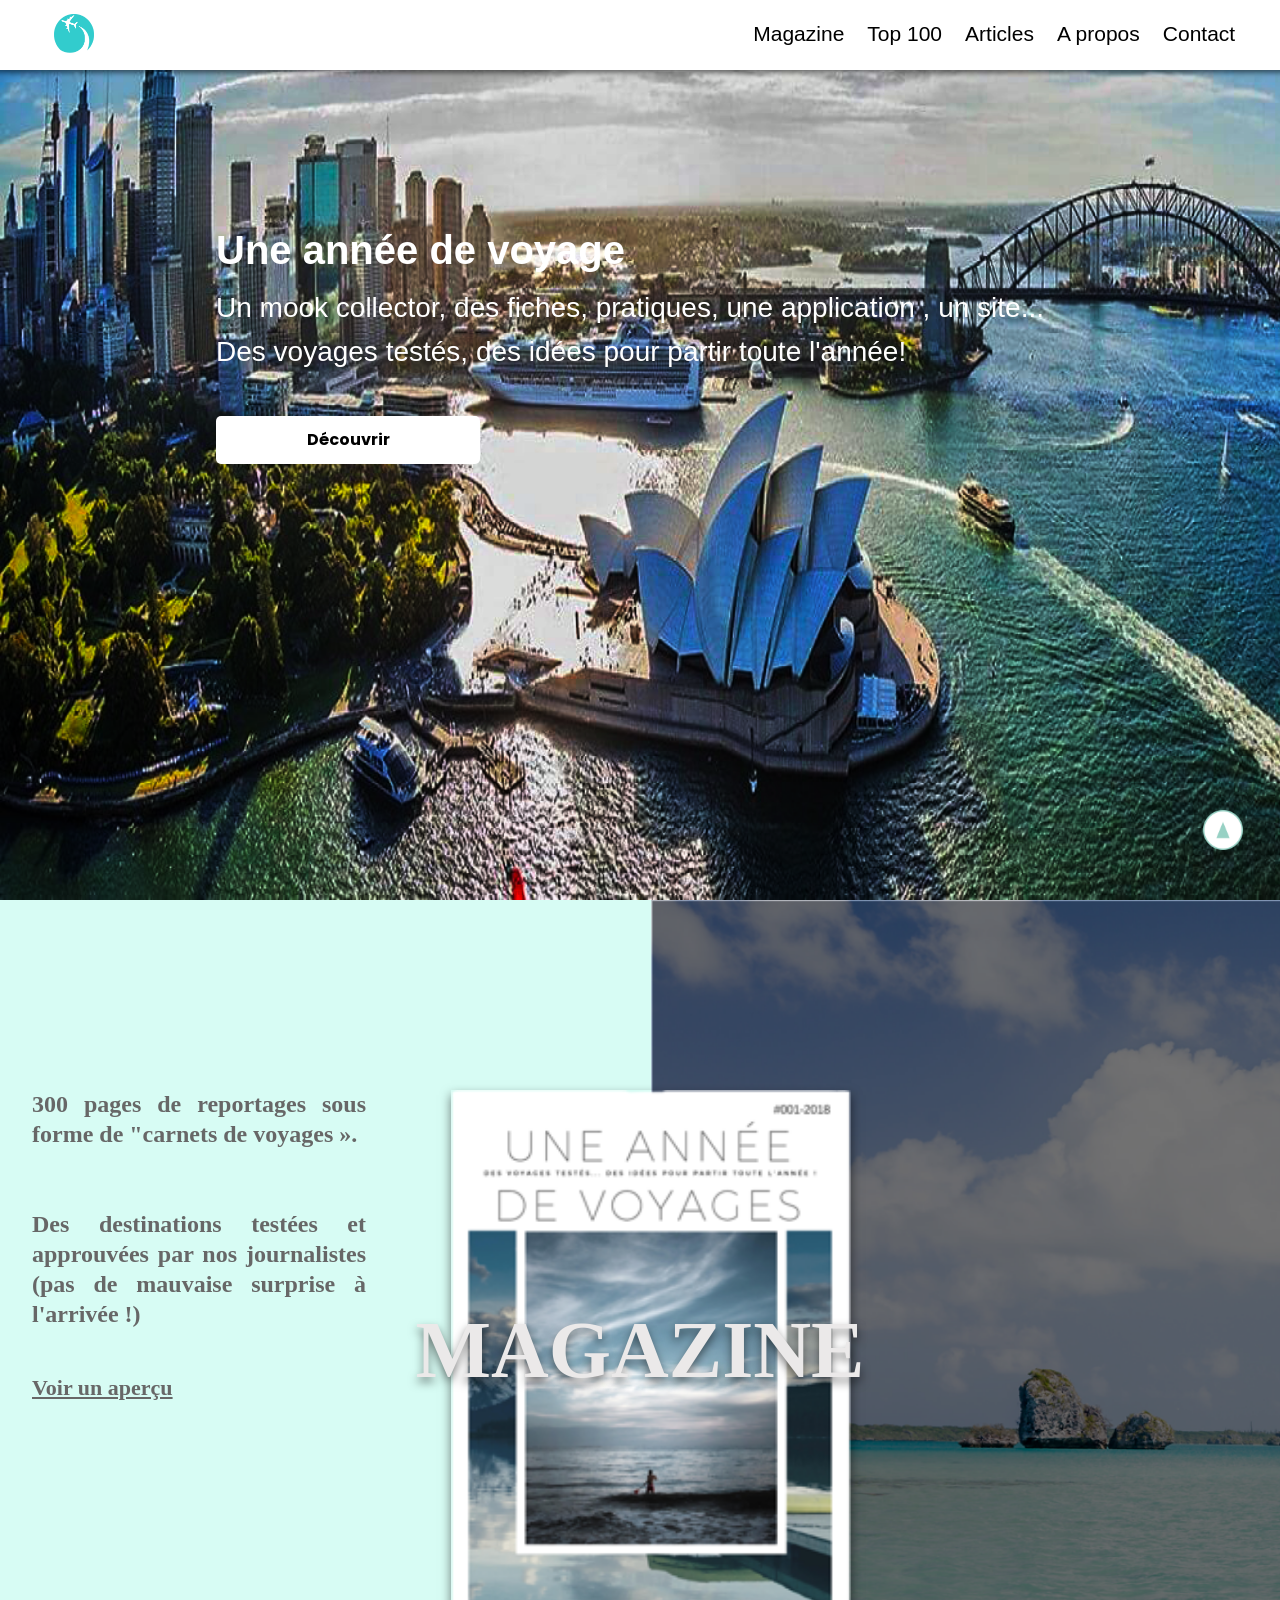
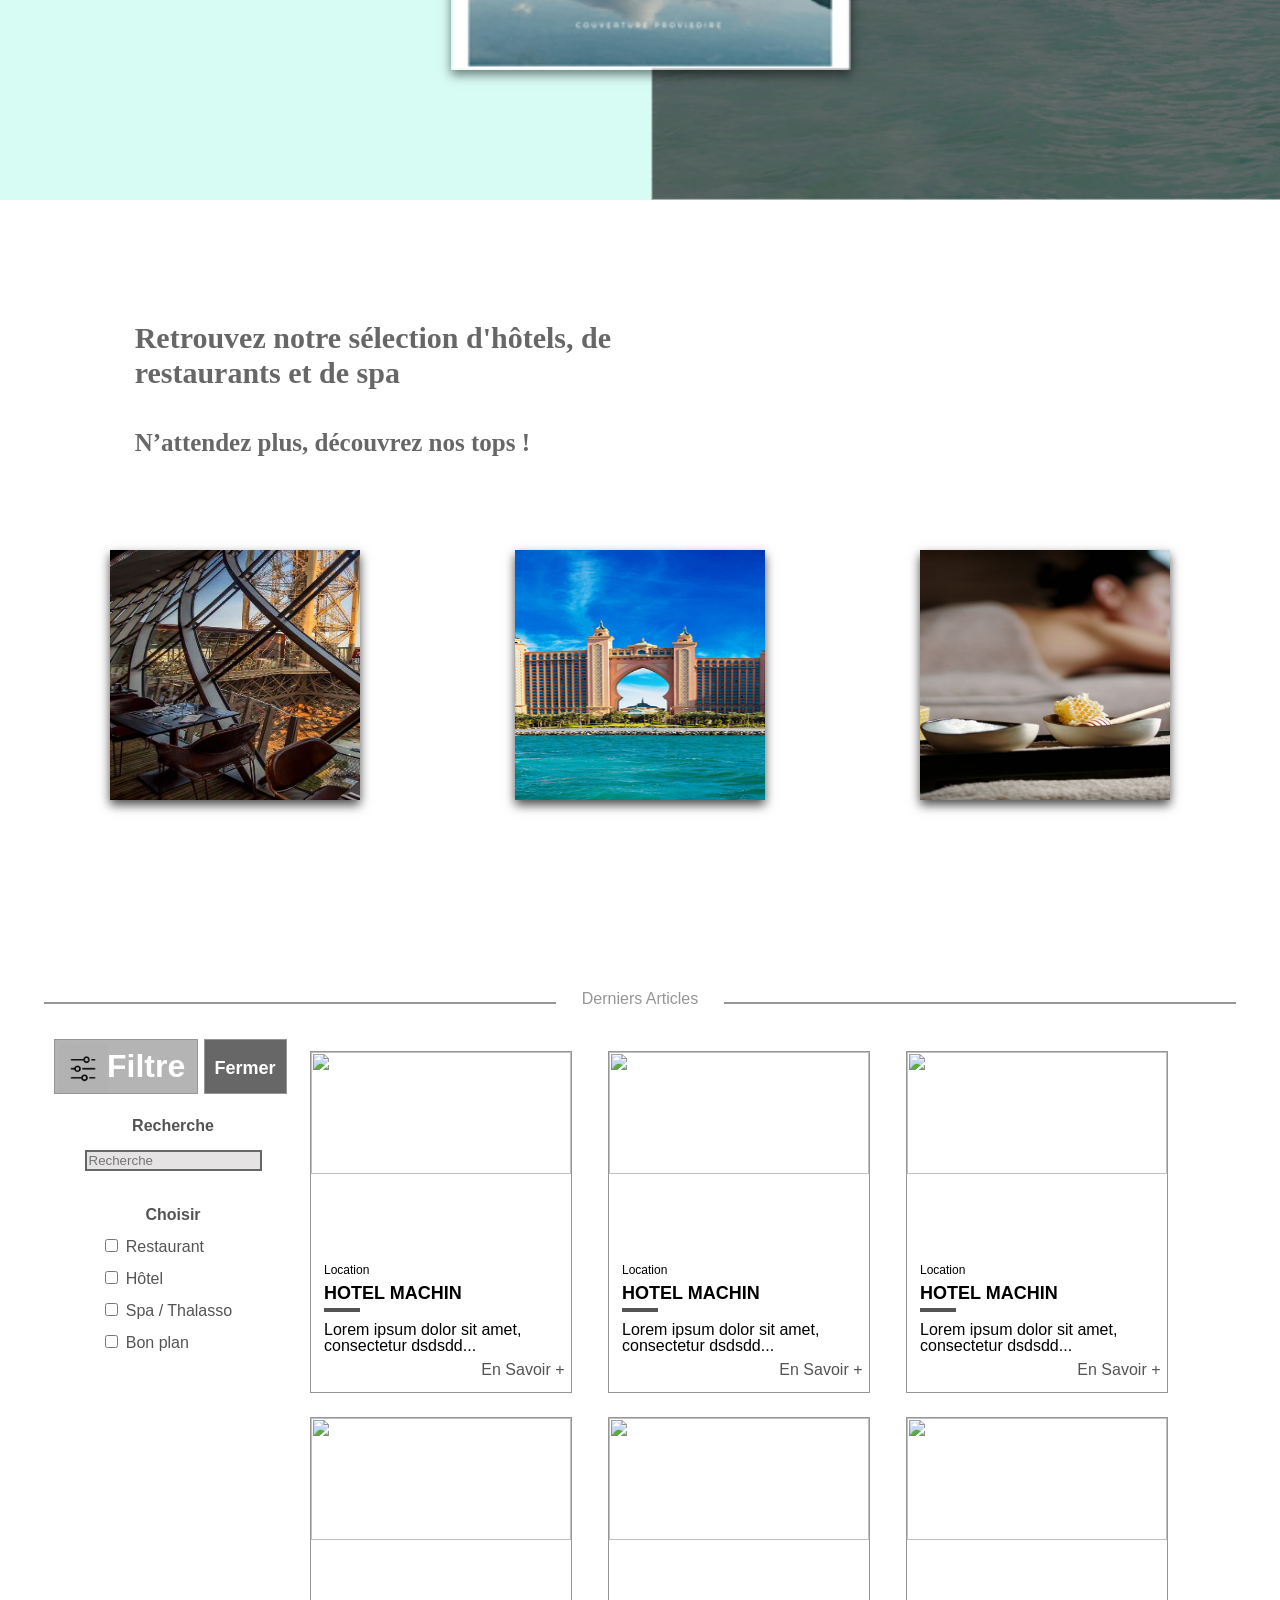
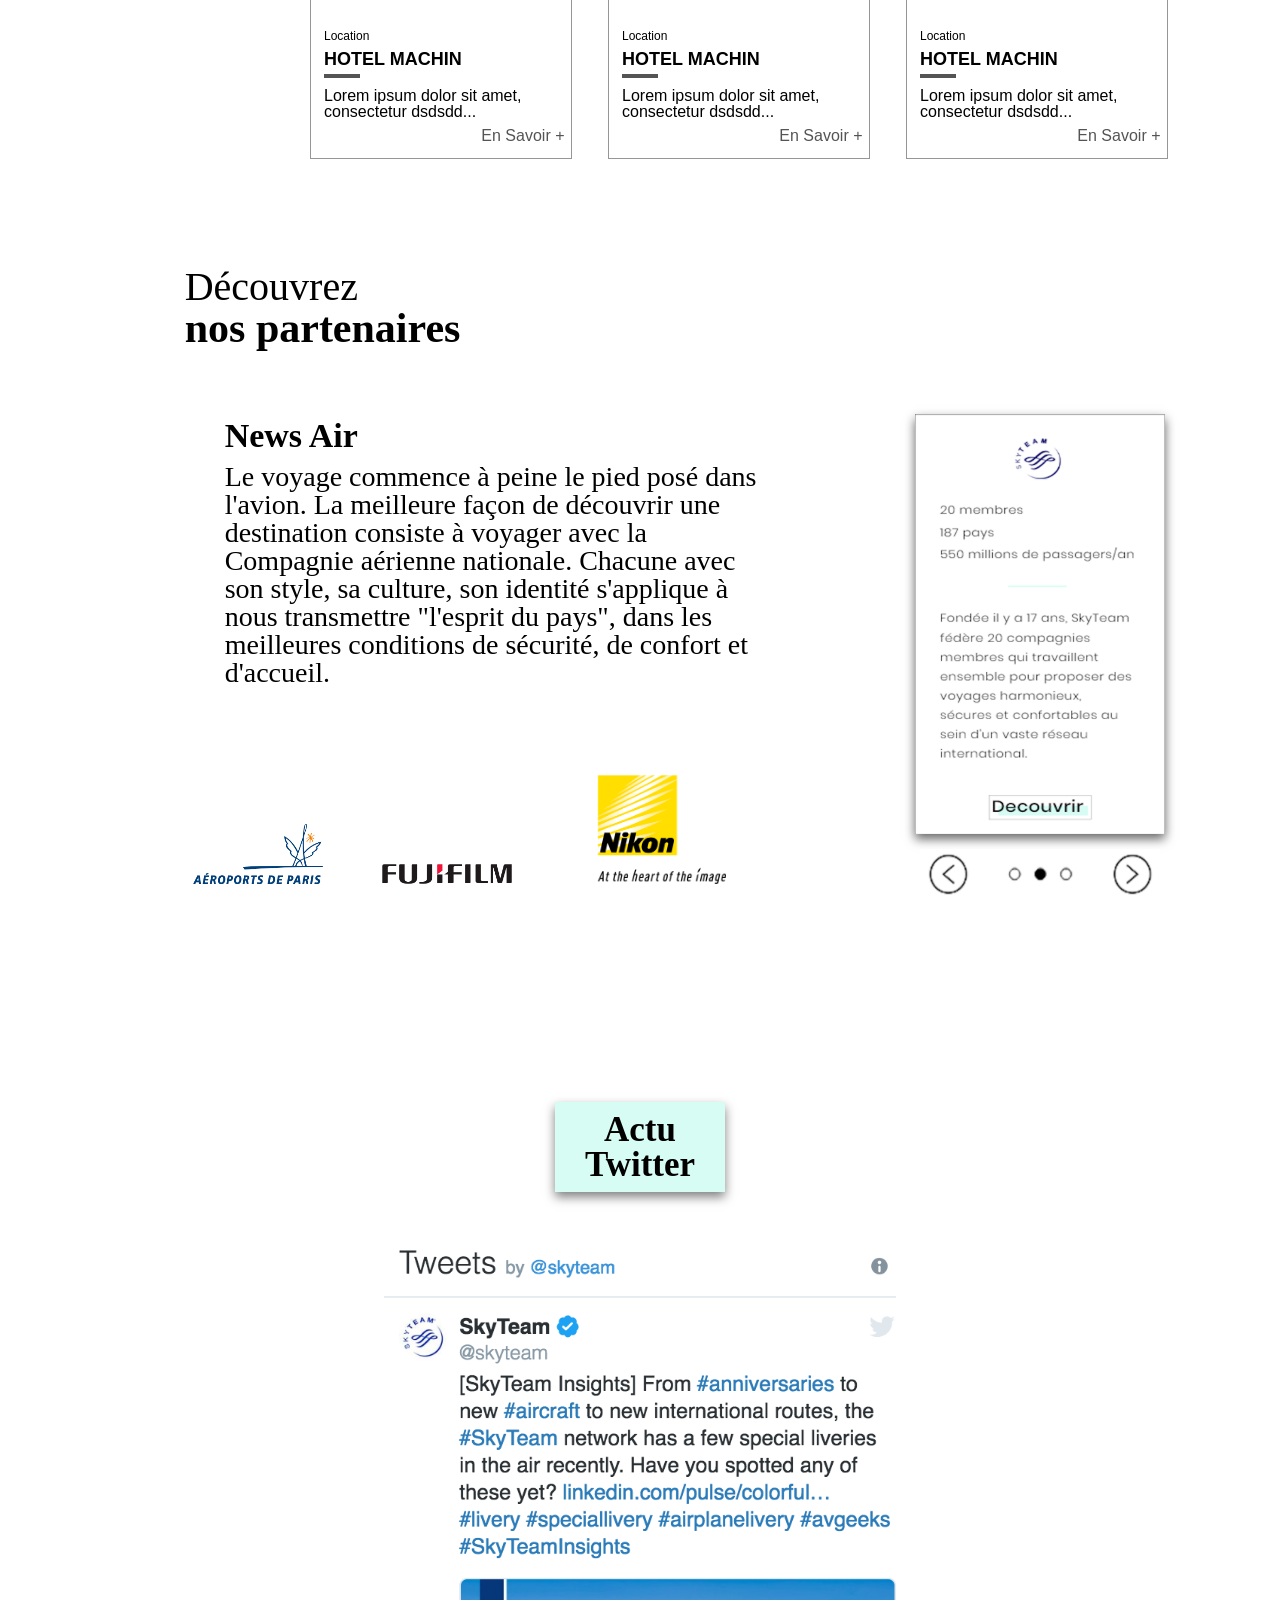
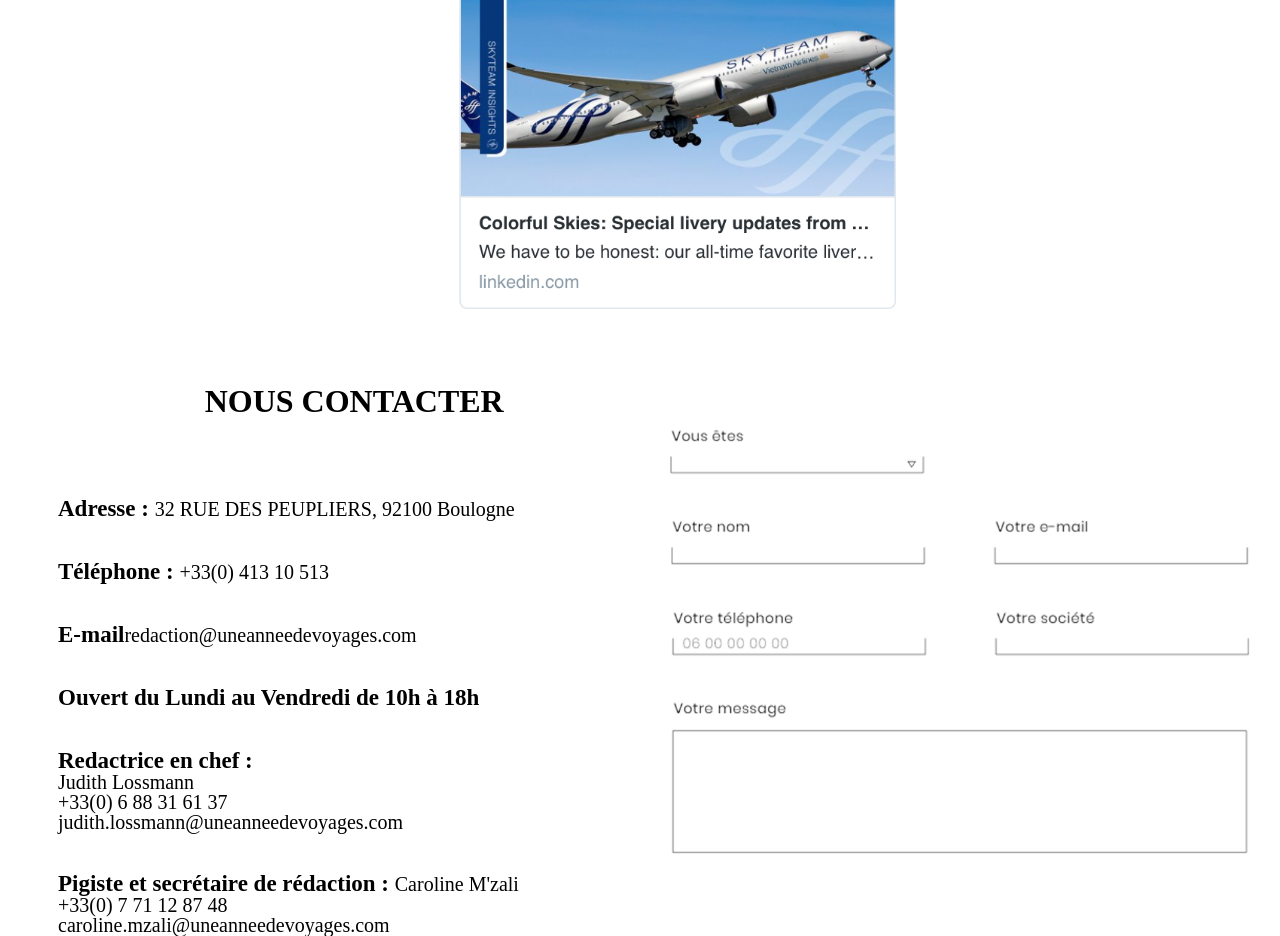
==== commit a9c7aa05: "Merge branch 'master' into php" ====
--- a/index.html
+++ b/index.html
@@ -27,8 +27,8 @@
     <img src="./src/img/4.png" class="header-bg bg">
     <img src="./src/img/5.png" class="header-bg bg">
 
-   <div class="header-container">
-     <div class="header-nav row center-xs center-sm center-md center-lg">
+    <div class="header-container">
+      <div class="header-nav row center-xs center-sm center-md center-lg">
         <nav class="col-xs-11 col-sm-11 col-md-11 col-lg-11">
           <div class="header-logo">
             <img src="./src/img/logo.png" alt="">
@@ -54,78 +54,77 @@
             <li class="header-elements"><a href="#contact" class="header-links">Contact</a></li>
           </ul>
         </nav>
-     </div>
-     <div class="header-texts row center-xs center-sm start-md start-lg">
-       <div class="col-xs-11 col-sm-10 col-md-8 col-md-offset-2 col-lg-8 col-lg-offset-2">
-         <div class="header-box">
+      </div>
+      <div class="header-texts row center-xs center-sm start-md start-lg">
+        <div class="col-xs-11 col-sm-10 col-md-8 col-md-offset-2 col-lg-8 col-lg-offset-2">
+          <div class="header-box">
             <h1 class="header-title" title="Une année de voyage">Une année de voyage</h1>
-            <p class="header-text">Un mook collector, des fiches, pratiques, une application
-            , un site...
+            <p class="header-text">Un mook collector, des fiches, pratiques, une application , un site...
             </p>
-            <p class="header-text">Des voyages testés, des idées pour partir toute
-              l'année!
+            <p class="header-text">Des voyages testés, des idées pour partir toute l'année!
             </p>
-            <a class="header-more" href="#">Découvrir Cuba</a>
-          </div>
-       </div>
-     </div>
-   </div>
+            <a class="header-more" href="#">Découvrir</a>
+          </div>
+        </div>
+      </div>
+    </div>
   </header>
 
   <!-- Magazine -->
-    <section id="magazine" class="magazine">
-      <div class="container">
-        <div class="row">
-          <div class="magazine-title col-xs-12 col-md-10 col-lg-9">
-            Découvrez notre <br><span>MOOK</span>
-            <div class="magazine-titleBar"></div>
-          </div>
-          <div class="magazine-cover col-lg-6">
-            <img class="magazine-img" src="./src/img/magazine.png" alt="">
-          </div>
-          <div class="magazine-magazine">MAGAZINE</div>
-          <div class="magazine-text col-lg-6">
-            <p class="magazine-descri">
-              300 pages de reportages sous forme de "carnets de voyages ».
-              <br><br><br>
-              Des destinations testées et approuvées par nos journalistes (pas de mauvaise surprise à l'arrivée !) </p>
-              <br><br><br>
-              <a class="magazine-linkLG"href="#">Voir un aperçu</a>
-          </div>
-          <div class="magazine-link col-xs-12">
-            <a href="#">Voir un aperçu</a>
-          </div>
-
-        </div>
-      </div>
-    </section>
-    <!-- Magazine -->
+  <section id="magazine" class="magazine">
+    <div class="container">
+      <div class="row">
+        <div class="magazine-title col-xs-12 col-md-10 col-lg-9">
+          Découvrez notre <br><span>MOOK</span>
+          <div class="magazine-titleBar"></div>
+        </div>
+        <div class="magazine-cover col-lg-6">
+          <img class="magazine-img" src="./src/img/magazine.png" alt="">
+        </div>
+        <div class="magazine-magazine">MAGAZINE</div>
+        <div class="magazine-text col-lg-6">
+          <p class="magazine-descri">
+            300 pages de reportages sous forme de "carnets de voyages ».
+            <br><br><br> Des destinations testées et approuvées par nos journalistes (pas de mauvaise surprise à l'arrivée !) </p>
+          <br><br><br>
+          <a class="magazine-linkLG" href="#">Voir un aperçu</a>
+        </div>
+        <div class="magazine-link col-xs-12">
+          <a href="#">Voir un aperçu</a>
+        </div>
+      </div>
+    </div>
+  </section>
+  <!-- Magazine -->
 
   <!-- Top100 -->
-  <section  id="top" class="top">
+  <section id="top" class="top">
     <div class="container">
       <div class="row">
         <div class="top-title col-xs-12 col-md-10 col-lg-10">
-          Retrouvez notre sélection <br><span>d'hôtels, de restaurants et <br>de spa</span>
-          <div class="top-titleBar"></div>
+          Retrouvez notre sélection d'hôtels, de<br>restaurants et de spa
+        </div>
+        <div class="top-text col-xs-12 col-md-10 col-lg-10">
+          N’attendez plus, découvrez nos tops !
         </div>
         <div class="top-container col-xs-12">
           <div class="top-items">
             <img src="./src/img/resto.jpg" alt="">
-            <p>TOP 100<br>RESTAURANT</p>
-            <a href="">Découvrir</a>
-          </div>
-          <div class="top-cut"></div>
+            <a href="">
+              <p href="">Découvrir notre top restaurant</p>
+            </a>
+          </div>
           <div class="top-items">
-              <img src="./src/img/hotel.png" alt="">
-            <p>TOP 100<br>HÔTELS</p>
-            <a href="">Découvrir</a>
-          </div>
-          <div class="top-cut"></div>
+            <img src="./src/img/hotel.png" alt="">
+            <a href="">
+              <p href="">Découvrir notre top hôtel</p>
+            </a>
+          </div>
           <div class="top-items">
-              <img src="./src/img/spa.jpeg" alt="">
-            <p>TOP 100<br>SPA</p>
-            <a href="">Découvrir</a>
+            <img src="./src/img/spa.jpeg" alt="">
+            <a href="">
+              <p href="">Découvrir notre top spa</p>
+            </a>
           </div>
         </div>
         <div class="breaker"></div>
@@ -135,12 +134,12 @@
   <!-- Top100 -->
 
   <!-- Articles -->
-  <div id="article"class="article">
+  <section id="article" class="article">
     <h2 class="article-title">Derniers Articles</h2>
     <div class="article-container">
       <div class="row center-xs center-sm center-md center-lg">
-         <div class="col-xs-10 col-sm-10 col-md-11 col-lg-11">
-           <div class="article-flex">
+        <div class="col-xs-10 col-sm-10 col-md-11 col-lg-11">
+          <div class="article-flex">
             <div class="article-flex-filtre">
               <button class="article-flex-filtre-btnfiltre">Filtre</button>
               <button class="article-flex-filtre-btnfermer">Fermer</button>
@@ -149,10 +148,10 @@
                 <label for="search" class="article-flex-filtre-inputs-search">Recherche</label>
                 <input class="article-flex-filtre-inputs-search-input" type="text" name="search" placeholder="Recherche">
                 <label for="choisir" class="article-flex-filtre-inputs-choise">Choisir</label>
-                 <input class="article-flex-filtre-inputs-choise-checkbox" type="checkbox" name="category" value="restaurant"/> <label class="article-flex-filtre-inputs-choise-label" for="Restaurant">Restaurant</label><br />
-                 <input class="article-flex-filtre-inputs-choise-checkbox" type="checkbox" name="category" value="hotel"/> <label class="article-flex-filtre-inputs-choise-label" for="Hotel">Hôtel</label><br />
-                 <input class="article-flex-filtre-inputs-choise-checkbox" type="checkbox" name="category" value="spathalasso"/> <label class="article-flex-filtre-inputs-choise-label" for="spaThalassi">Spa / Thalasso</label><br />
-                 <input class="article-flex-filtre-inputs-choise-checkbox" type="checkbox" name="category" value="bonplan"/> <label class="article-flex-filtre-inputs-choise-label" for="BonPlan">Bon plan</label>
+                <input class="article-flex-filtre-inputs-choise-checkbox" type="checkbox" name="category" value="restaurant" /> <label class="article-flex-filtre-inputs-choise-label" for="Restaurant">Restaurant</label><br />
+                <input class="article-flex-filtre-inputs-choise-checkbox" type="checkbox" name="category" value="hotel" /> <label class="article-flex-filtre-inputs-choise-label" for="Hotel">Hôtel</label><br />
+                <input class="article-flex-filtre-inputs-choise-checkbox" type="checkbox" name="category" value="spathalasso" /> <label class="article-flex-filtre-inputs-choise-label" for="spaThalassi">Spa / Thalasso</label><br />
+                <input class="article-flex-filtre-inputs-choise-checkbox" type="checkbox" name="category" value="bonplan" /> <label class="article-flex-filtre-inputs-choise-label" for="BonPlan">Bon plan</label>
               </div>
             </div>
             <!-- ARTICLE 1 -->
@@ -209,18 +208,67 @@
         </div>
       </div>
     </div>
-
+  </section>
   <!-- Articles -->
 
+
+  <!-- Partenaires -->
+  <section id="partners" class="partners">
+    <div class="partners-containt col-xs-10 col-md-10 col-lg-10 ">
+      <div class="partners-title">
+        <p>Découvrez<br><span>nos partenaires</span></p>
+      </div>
+    </div>
+    <div class="partners-containtLeft col-xs-10 col-md-10 col-lg-7">
+      <div class="partners-textTitle">
+        <p>News Air</p>
+      </div>
+      <div class="partners-text">
+        <p>
+          Le voyage commence à peine le pied posé dans l'avion. La meilleure façon de découvrir une destination consiste à voyager avec la Compagnie aérienne nationale. Chacune avec son style, sa culture, son identité s'applique à nous transmettre "l'esprit du
+          pays", dans les meilleures conditions de sécurité, de confort et d'accueil.
+        </p>
+      </div>
+    </div>
+    <div class="partners-cardContainer col-xs-10 col-md-9 col-lg-4 ">
+      <img class="partners-card" src="./src/img/card.png" alt="">
+      <img class="partners-cadre" src="./src/img/cadre.png" alt="">
+    </div>
+    <div class="partners-icons col-xs-10 col-lg-6">
+      <img class="partners-aero" src="./src/img/aero.png" alt="">
+      <img class="partners-fiji" src="./src/img/fiji.png" alt="">
+      <img class="partners-nikon" src="./src/img/nikon.png" alt="">
+    </div>
+  </section>
+  <!-- Partenaires -->
+  <div class="breaker"></div>
   <!-- Twitter -->
+  <section id="twitter" class="twitter">
+    <div class="twitter-title">
+      <p>Actu Twitter</p>
+    </div>
+    <div class="twitter-cadre">
+      <img src="./src/img/twitter.png" alt="">
+    </div>
+  </section>
   <!-- Twitter -->
-
-  <!-- Partenaires -->
-  <!-- Partenaires -->
 
   <!-- Contact -->
   <section id="contact" class="contact">
-
+    <div class="contact-title col-xs-10 col-md-10 col-lg-10">
+      <p>NOUS CONTACTER</p>
+    </div>
+    <div class="contact-left col-xs-11 col-lg-6">
+     <p><span>Adresse : </span>32 RUE DES PEUPLIERS, 92100 Boulogne</p>
+     <p><span>Téléphone : </span>+33(0) 413 10 513</p>
+     <p><span>E-mail</span>redaction@uneanneedevoyages.com</p>
+     <p><span>Ouvert du Lundi au Vendredi de 10h à 18h</span></p>
+     <p><span>Redactrice en chef : </span><br>Judith Lossmann<br>+33(0) 6 88 31 61 37<br>judith.lossmann@uneanneedevoyages.com</p>
+     <p><span>Pigiste et secrétaire de rédaction : </span> Caroline M'zali<br>+33(0) 7 71 12 87 48<br>caroline.mzali@uneanneedevoyages.com</p>
+    </div>
+    <div class="contact-right col-xs-11 col-lg-6">
+      <img src="./src/img/formulaire.png" alt="">
+    </div>
   </section>
   <!-- Contact -->
 
--- a/src/styles/styles.css
+++ b/src/styles/styles.css
@@ -4,7 +4,7 @@
    v2.0 | 20110126
    License: none (public domain)
 */
-html, body, div, span, applet, object, iframe, h1, h2, h3, h4, h5, h6, p, blockquote, pre, a, abbr, acronym, address, big, cite, code, del, dfn, em, img, ins, kbd, q, s, samp, small, strike, strong, sub, sup, tt, var, b, u, i, center, dl, dt, dd, ol, ul, li, fieldset, form, label, legend, table, caption, tbody, tfoot, thead, tr, th, td, article, aside, canvas, details, embed, figure, figcaption, footer, header, hgroup, menu, nav, output, ruby, section, summary, time, mark, audio, video {
+html, body, section, div, span, applet, object, iframe, h1, h2, h3, h4, h5, h6, p, blockquote, pre, a, abbr, acronym, address, big, cite, code, del, dfn, em, img, ins, kbd, q, s, samp, small, strike, strong, sub, sup, tt, var, b, u, i, center, dl, dt, dd, ol, ul, li, fieldset, form, label, legend, table, caption, tbody, tfoot, thead, tr, th, td, article, aside, canvas, details, embed, figure, figcaption, footer, header, hgroup, menu, nav, output, ruby, section, summary, time, mark, audio, video {
   margin: 0;
   padding: 0;
   border: 0;
@@ -61,7 +61,7 @@
     background-color: #FFFFFF;
     width: 102%;
     height: 70px;
-    box-shadow: 0 5px 10px rgba(0, 0, 0, 0.6);
+    box-shadow: 0 3px 5px rgba(0, 0, 0, 0.5);
     position: fixed;
     z-index: 3000; }
   .header-logo {
@@ -185,7 +185,7 @@
   transition: all 1.5s ease !important; }
 
 .article {
-  font-family: 'Poppins', sans-serif;
+  font-family: 'Futura', sans-serif;
   margin: auto;
   overflow: hidden; }
   .article-title {
@@ -500,92 +500,137 @@
   width: 100%;
   height: auto; }
   .top-title {
-    margin-top: 10px;
+    color: #676767;
+    margin-top: 70px;
     margin-bottom: 30px;
-    text-align: center;
-    font-size: 20px;
-    font-weight: lighter;
+    margin-left: 55px;
+    text-align: left;
+    font-size: 16px;
+    font-weight: bold;
     line-height: 25px; }
-    .top-title span {
-      font-weight: bold; }
+  .top-text {
+    color: #676767;
+    margin-bottom: 50px;
+    margin-left: 55px;
+    text-align: left;
+    font-size: 15px;
+    font-weight: bold;
+    line-height: 25px; }
   .top-container {
     margin-left: auto;
     margin-right: auto;
     display: flex;
-    flex-wrap: wrap; }
+    flex-wrap: wrap;
+    margin-bottom: 50px; }
   .top-cut {
     display: none; }
   .top-items {
     box-shadow: 0 5px 10px rgba(0, 0, 0, 0.7);
     margin-top: 40px;
+    margin-right: 50px;
     margin-left: auto;
     margin-right: auto;
     width: 250px;
-    height: 420px;
+    height: 250px;
     transition: all 0.6s; }
     .top-items:hover img {
       filter: brightness(40%); }
     .top-items:hover p {
       opacity: 1; }
-    .top-items:hover a {
-      opacity: 1; }
     .top-items img {
       width: 250px;
-      height: 420px;
+      height: 250px;
       position: absolute;
-      z-index: -4;
+      z-index: -1;
       transition: all 0.3s; }
     .top-items p {
-      margin: 180px auto 110px;
-      width: 200px;
+      text-transform: uppercase;
+      text-align: center;
+      margin-top: 100px;
+      font-size: 20px;
+      font-weight: bold;
+      line-height: 25px;
       color: #FFFFFF;
-      text-align: center;
-      font-size: 24px;
-      font-weight: bold;
-      line-height: 30px;
-      opacity: 0;
-      transition: all 0.3s; }
-    .top-items a {
-      text-align: center;
-      margin-left: 55px;
-      padding: 5px;
-      width: 150px;
-      font-size: 24px;
-      font-weight: bold;
-      background-color: #FFFFFF;
-      color: #000000;
-      box-shadow: 0 5px 10px rgba(0, 0, 0, 0.5);
       opacity: 0;
       transition: all 0.6s; }
-    .top-items a:hover {
-      box-shadow: inset 0 0 10px rgba(0, 0, 0, 0.5); }
+    .top-items p:hover {
+      color: #D7FCF4; }
 
 @media (min-width: 900px) {
   .top-title {
     font-size: 25px;
-    line-height: 35px; } }
+    line-height: 35px; }
+  .top-text {
+    font-size: 20px; } }
 @media (min-width: 1024px) {
-  .top-cut {
-    margin-top: 75px;
-    display: block;
-    width: 5px;
-    height: 350px;
-    background-color: #D7FCF4; }
   .top-title {
-    margin-top: -30px;
+    margin-top: 120px;
     line-height: 35px;
     margin-left: auto;
     margin-right: auto;
     font-size: 30px;
     text-align: left;
     margin-bottom: 35px; }
-  .top-titleBar {
-    margin-top: -17px;
-    margin-left: 125px;
-    display: block;
+  .top-text {
+    line-height: 35px;
+    margin-left: auto;
+    margin-right: auto;
+    font-size: 25px;
+    text-align: left; } }
+.partners {
+  overflow: hidden;
+  width: 100%;
+  height: auto;
+  display: flex;
+  flex-wrap: wrap; }
+  .partners-containt {
+    margin-left: auto;
+    margin-right: auto; }
+  .partners-containtLeft {
+    margin-left: auto;
+    margin-right: auto; }
+  .partners-title {
+    margin-top: 30px;
+    margin-left: 35px;
+    font-size: 21px;
+    font-weight: 200; }
+    @media (min-width: 992px) {
+      .partners-title {
+        margin-top: 80px;
+        margin-left: 70px;
+        font-size: 40px; } }
+    .partners-title span {
+      font-size: 23px;
+      font-weight: bold; }
+      @media (min-width: 992px) {
+        .partners-title span {
+          font-size: 42px; } }
+  .partners-textTitle {
+    margin-top: 70px;
+    margin-left: 35px;
+    font-size: 24px;
+    font-weight: bold; }
+    @media (min-width: 992px) {
+      .partners-textTitle {
+        font-size: 34px;
+        margin-left: 190px; } }
+  .partners-text {
+    margin-top: 10px;
+    margin-left: 35px;
+    margin-bottom: 20px;
+    font-size: 19px;
+    font-weight: 200; }
+    @media (min-width: 992px) {
+      .partners-text {
+        font-size: 28px;
+        margin-left: 190px; } }
+  .partners-cardContainer {
     width: 250px;
-    height: 5px;
-    background-color: #D7FCF4; } }
+     height: 550px;
+    margin-left: auto;
+    margin-right: auto;
+    position: relative; }
+
 .admin {
   font-family: 'Futura', sans-serif;
   position: relative;
@@ -765,9 +810,150 @@
 
 .ctrochiant {
   padding: 48px 8px 48px 0; }
+  .partners-card {
+    margin: auto;
+    top: 0;
+    bottom: 0;
+    left: 0;
+    right: 0;
+    position: absolute;
+    width: 250px;
+    height: 420px;
+    box-shadow: 0 5px 10px rgba(0, 0, 0, 0.6);
+    cursor: pointer; }
+  .partners-cadre {
+    cursor: pointer;
+    margin: auto;
+    top: 80;
+    bottom: 0;
+    left: 0;
+    right: 0;
+    position: absolute;
+    width: 240px;
+    height: 50px; }
+  .partners-icons {
+    margin-left: auto;
+    margin-right: auto;
+    width: 100%; }
+    @media (min-width: 992px) {
+      .partners-icons {
+        margin-left: 130px;
+        margin-right: 0;
+        margin-top: -160px; } }
+    .partners-icons img {
+      margin-bottom: 40px; }
+  .partners-aero {
+    width: 225px;
+    height: 86px;
+    margin-left: auto;
+    margin-right: auto;
+    margin-left: 55px;
+    margin-top: 20px; }
+    @media (min-width: 992px) {
+      .partners-aero {
+        width: 130px;
+        height: 60px; } }
+  .partners-fiji {
+    width: 225px;
+    height: 38px;
+    margin-left: auto;
+    margin-right: auto;
+    margin-left: 55px;
+    margin-top: 35px; }
+    @media (min-width: 992px) {
+      .partners-fiji {
+        width: 130px;
+        height: 20px; } }
+  .partners-nikon {
+    width: 189px;
+    height: 161px;
+    margin-left: auto;
+    margin-right: auto;
+    margin-left: 80px;
+    margin-top: 35px; }
+    @media (min-width: 992px) {
+      .partners-nikon {
+        width: 130px;
+        height: 110px; } }
+
+.twitter {
+  width: 100%; }
+  .twitter-title {
+    background-color: #D7FCF4;
+    width: 150px;
+    margin-left: auto;
+    margin-right: auto;
+    padding: 10px;
+    text-align: center;
+    font-size: 23px;
+    font-weight: bold;
+    margin-top: 70px;
+    margin-bottom: 50px;
+    box-shadow: 0 5px 10px rgba(0, 0, 0, 0.5); }
+    @media (min-width: 992px) {
+      .twitter-title {
+        font-size: 35px;
+        margin-top: 100px; } }
+  .twitter-cadre {
+    width: 80%;
+    margin-left: auto;
+    margin-right: auto; }
+    @media (min-width: 992px) {
+      .twitter-cadre {
+        width: 40%; } }
+    .twitter-cadre img {
+      width: 100%; }
+
+.contact {
+  width: 100%;
+  display: flex;
+  flex-wrap: wrap; }
+  .contact-title {
+    font-size: 23px;
+    font-weight: bold;
+    margin-top: 70px;
+    margin-left: auto;
+    margin-right: auto;
+    margin-bottom: 40px; }
+    @media (min-width: 992px) {
+      .contact-title p {
+        font-size: 32px;
+        margin-left: 90px; } }
+  .contact-left {
+    width: 100%;
+    margin-left: auto;
+    margin-right: auto; }
+    .contact-left p {
+      margin-top: 15px;
+      font-size: 15px;
+      font-weight: 200; }
+      @media (min-width: 992px) {
+        .contact-left p {
+          margin-left: 50px;
+          margin-top: 40px;
+          font-size: 20px; } }
+      .contact-left p span {
+        font-weight: bold;
+        font-size: 17px; }
+        @media (min-width: 992px) {
+          .contact-left p span {
+            font-size: 23px; } }
+  .contact-right {
+    display: none;
+    width: 100%;
+    margin-top: -60px;
+    margin-left: auto;
+    margin-right: auto; }
+    @media (min-width: 992px) {
+      .contact-right {
+        display: block; } }
+    .contact-right img {
+      width: 100%; }
+
 
 body {
-  font-family: 'Futura'; }
+  font-family: 'Futura';
+  width: 100%; }
 
 .goUp {
   margin-left: 85%;
@@ -786,5 +972,12 @@
 @media (min-width: 850px) {
   .goUp {
     margin-left: 94%; } }
+.breaker {
+  width: 80%;
+  height: 5px;
+  color: black;
+  margin-left: auto;
+  margin-right: auto;
+  z-index: 44; }
 
 /*# sourceMappingURL=styles.css.map */
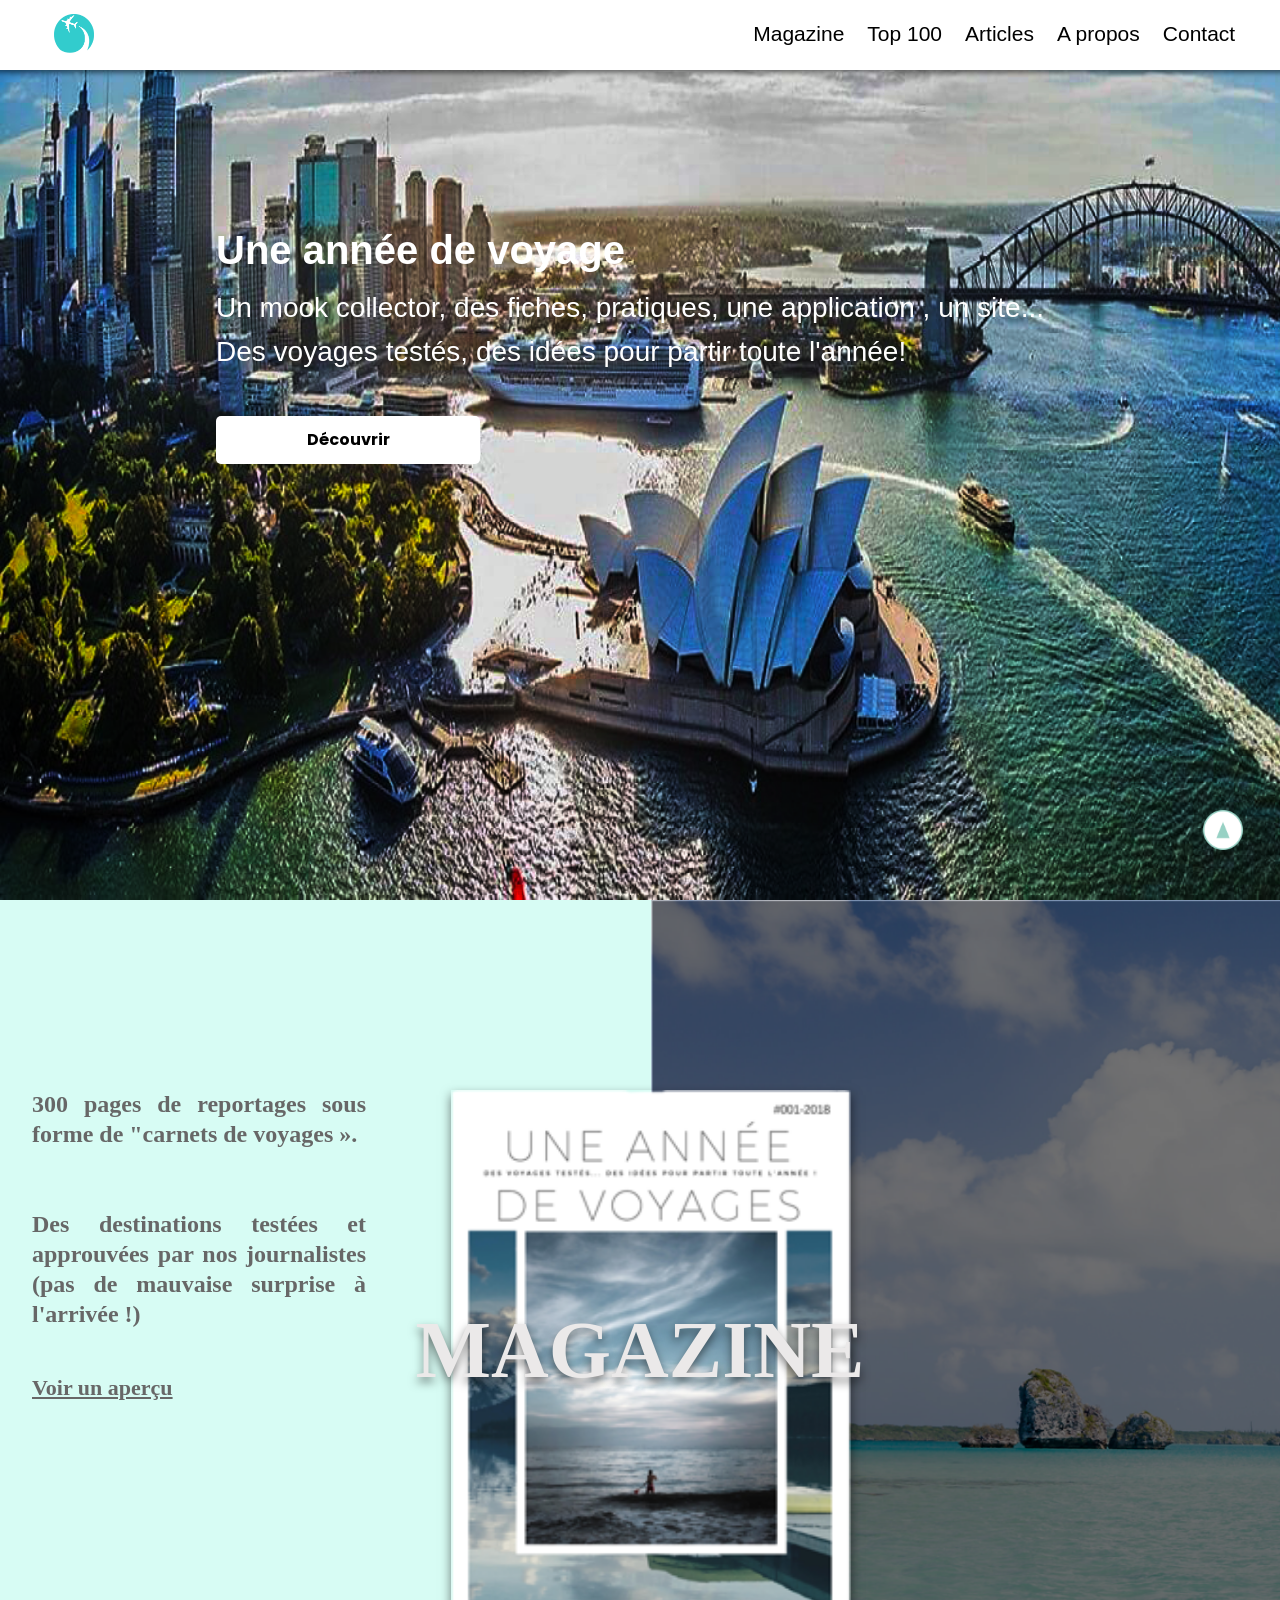
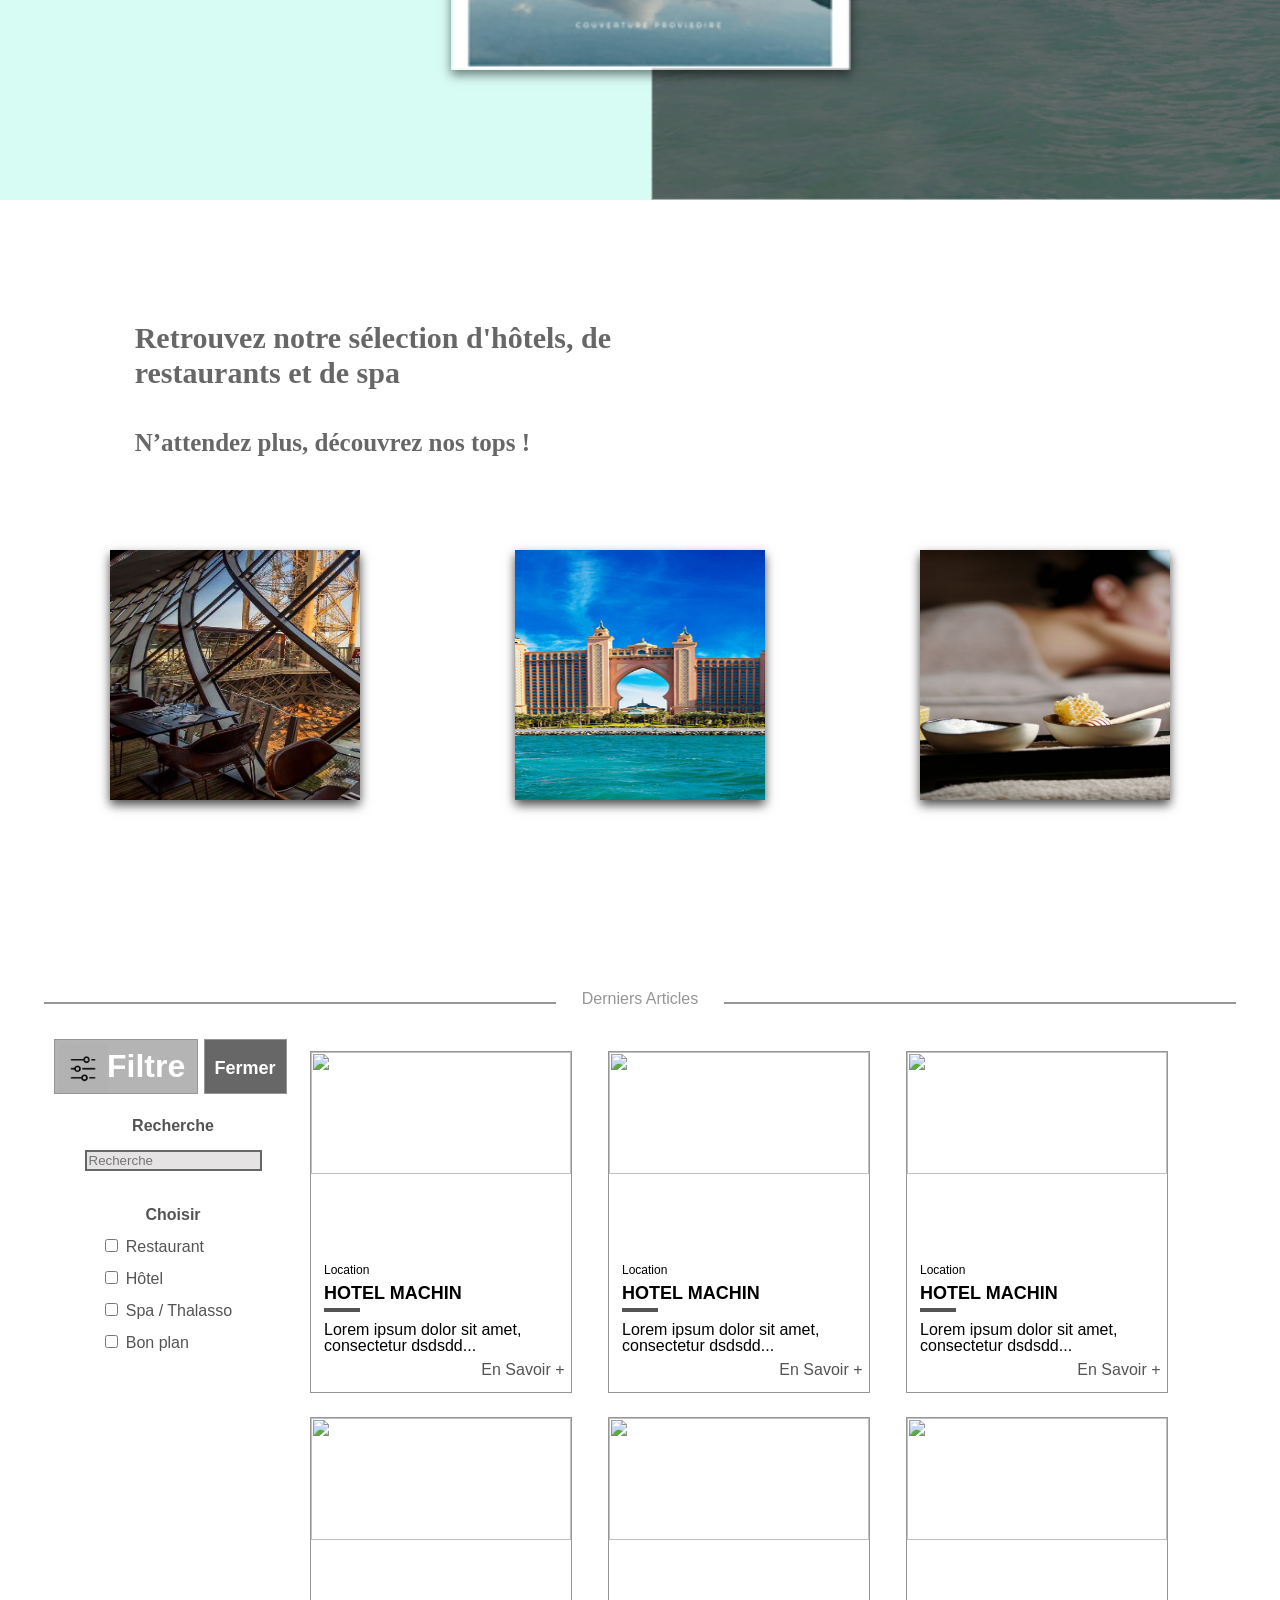
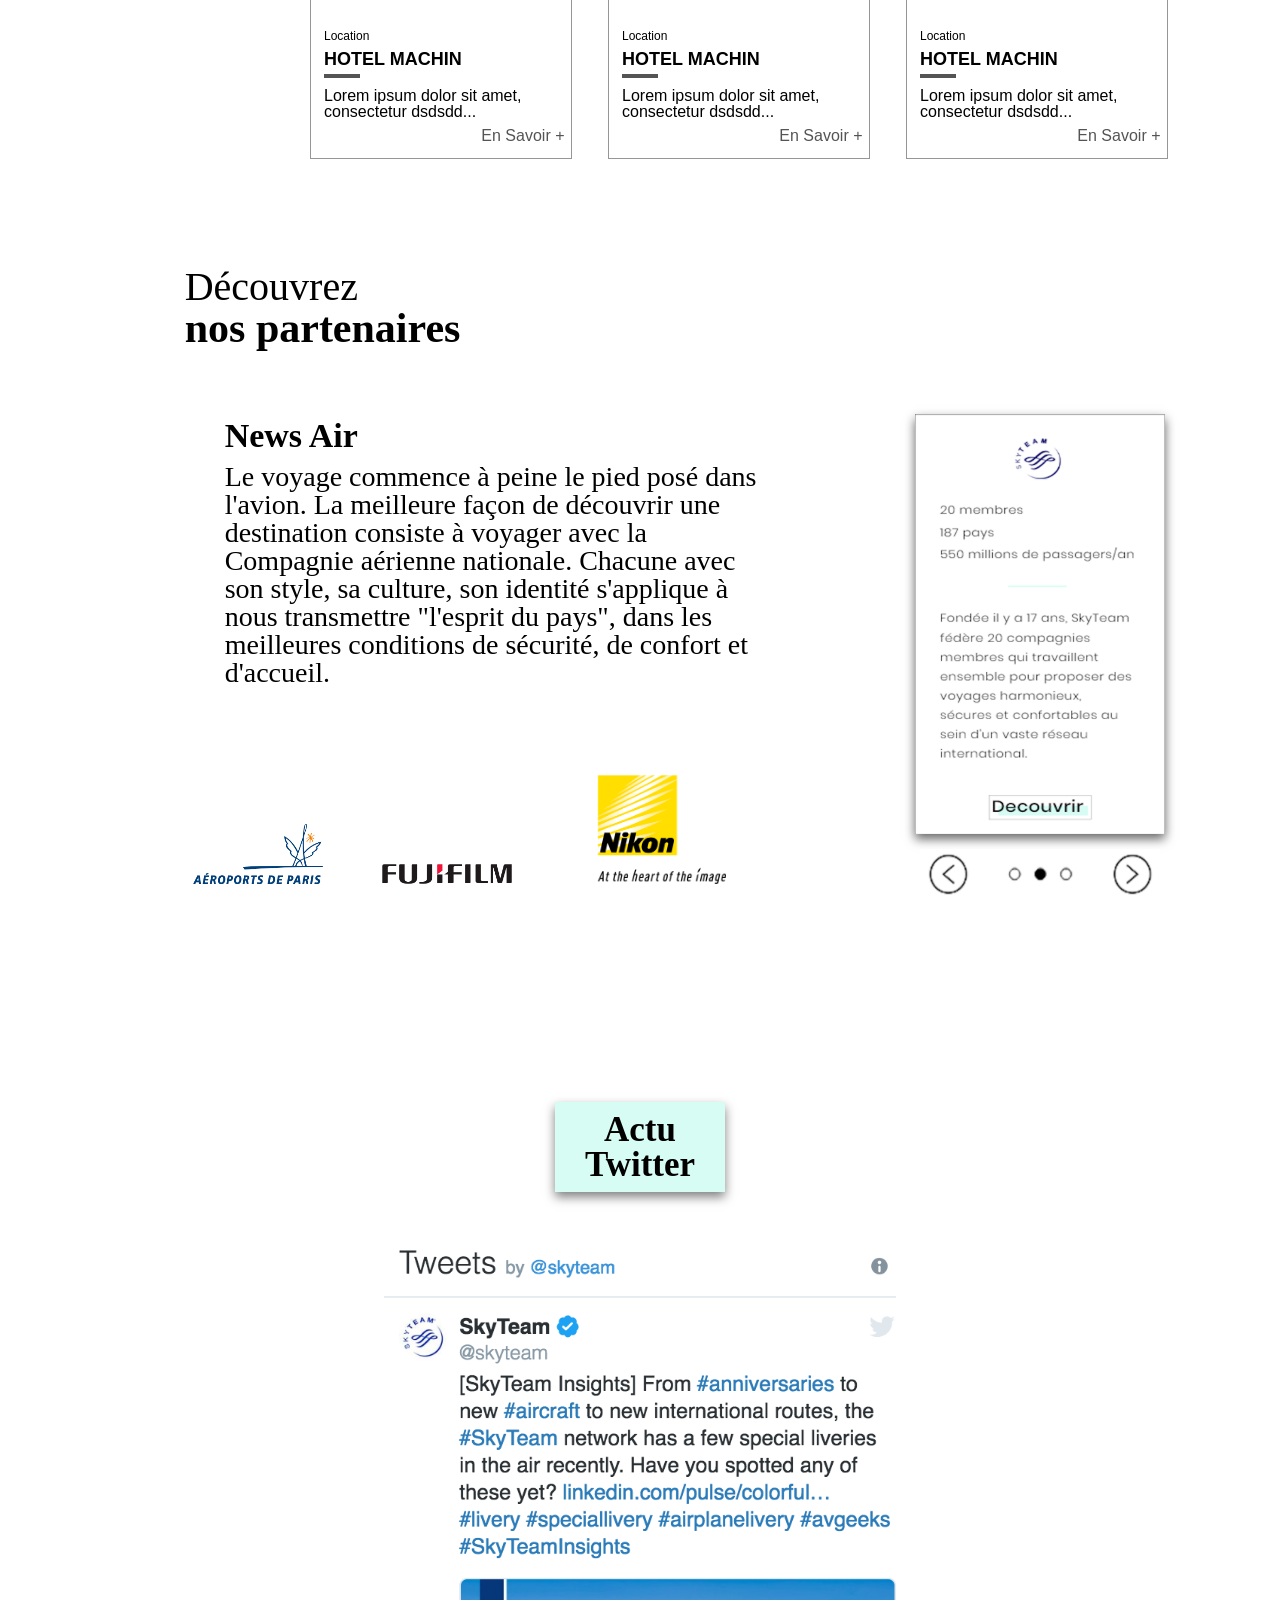
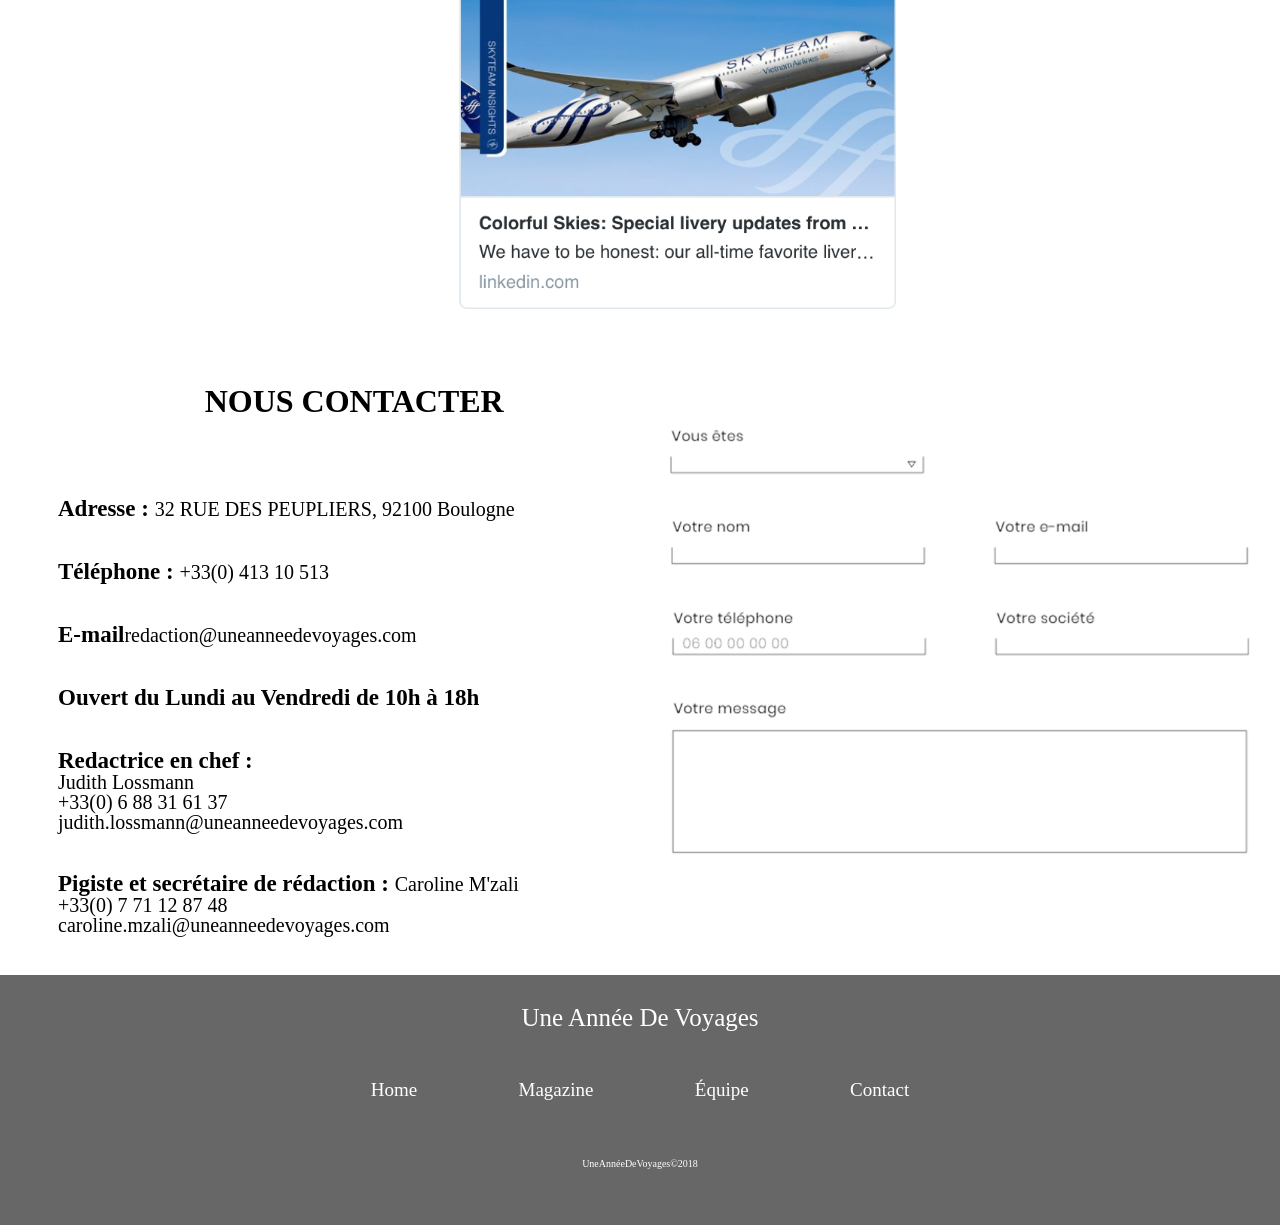
==== commit 61df296b: "Footer Added" ====
--- a/index.html
+++ b/index.html
@@ -273,6 +273,16 @@
   <!-- Contact -->
 
   <!-- Footer -->
+  <section class="footer">
+    <p class="footer-text">Une Année De Voyages</p>
+    <ul class="footer-list">
+      <li>Home</li>
+      <li>Magazine</li>
+      <li>Équipe</li>
+      <li>Contact</li>
+    </ul>
+      <p class="footer-copy">UneAnnéeDeVoyages©2018</p>
+  </section>
   <!-- Footer -->
 
 
--- a/src/styles/styles.css
+++ b/src/styles/styles.css
@@ -403,9 +403,9 @@
     position: absolute;
     top: 50%;
     left: 50%;
-    /* ├á 50%/50% du parent r├®f├®rent */
+    /* à 50%/50% du parent référent */
     transform: translate(-50%, -50%);
-    /* d├®calage de 50% de sa propre taille */
+    /* décalage de 50% de sa propre taille */
     text-transform: uppercase;
     text-shadow: 0 5px 10px rgba(0, 0, 0, 0.5); }
   .magazine-text {
@@ -626,190 +626,10 @@
         margin-left: 190px; } }
   .partners-cardContainer {
     width: 250px;
-     height: 550px;
+    height: 550px;
     margin-left: auto;
     margin-right: auto;
     position: relative; }
-
-.admin {
-  font-family: 'Futura', sans-serif;
-  position: relative;
-  position: relative;
-  top: 140px;
-  width: 100%;
-  margin: 0 auto;
-  border-top: 2px solid #161616;
-  border-left: 2px solid #161616;
-  border-right: 2px solid #161616;
-  border-top-left-radius: 5px;
-  border-top-right-radius: 5px; }
-  .admin-header {
-    position: fixed; }
-  .admin-add {
-    display: inline-block;
-    position: absolute;
-    text-transform: uppercase;
-    top: -50px;
-    border: 1px solid #8bcf54;
-    -webkit-border-radius: 3px;
-    -moz-border-radius: 3px;
-    border-radius: 3px;
-    font-size: 12px;
-    font-family: arial, helvetica, sans-serif;
-    padding: 10px 40px 10px 20px;
-    text-decoration: none;
-    display: inline-block;
-    text-shadow: -1px -1px 0 rgba(0, 0, 0, 0.3);
-    font-weight: bold;
-    color: #FFFFFF;
-    background-color: #a9db80;
-    background-image: -webkit-gradient(linear, left top, left bottom, from(#a9db80), to(#96c56f));
-    background-image: -webkit-linear-gradient(top, #a9db80, #96c56f);
-    background-image: -moz-linear-gradient(top, #a9db80, #96c56f);
-    background-image: -ms-linear-gradient(top, #a9db80, #96c56f);
-    background-image: -o-linear-gradient(top, #a9db80, #96c56f);
-    background-image: linear-gradient(to bottom, #a9db80, #96c56f);
-    filter: progid:DXImageTransform.Microsoft.gradient(GradientType=0,startColorstr=#a9db80, endColorstr=#96c56f); }
-    .admin-add:hover {
-      border: 1px solid #74bf36;
-      background-color: #8ed058;
-      background-image: -webkit-gradient(linear, left top, left bottom, from(#8ed058), to(#7bb64b));
-      background-image: -webkit-linear-gradient(top, #8ed058, #7bb64b);
-      background-image: -moz-linear-gradient(top, #8ed058, #7bb64b);
-      background-image: -ms-linear-gradient(top, #8ed058, #7bb64b);
-      background-image: -o-linear-gradient(top, #8ed058, #7bb64b);
-      background-image: linear-gradient(to bottom, #8ed058, #7bb64b);
-      filter: progid:DXImageTransform.Microsoft.gradient(GradientType=0,startColorstr=#8ed058, endColorstr=#7bb64b); }
-    .admin-add::after {
-      content: "+";
-      font-size: 42px;
-      font-weight: 400;
-      position: absolute;
-      top: -5px;
-      right: 7px; }
-  @media (min-width: 768px) {
-    .admin {
-      width: 98%; } }
-  @media (min-width: 992px) {
-    .admin {
-      max-width: 992px; } }
-  .admin-section {
-    display: flex; }
-    .admin-section:not(:first-child) {
-      border-bottom: 2px solid #161616; }
-    .admin-section:nth-child(odd) {
-      background: #95e5e5; }
-    .admin-section-items {
-      width: 50%;
-      text-align: center;
-      border-bottom: 2px solid #161616;
-      padding: 8px 0;
-      font-size: 24px;
-      font-weight: 700;
-      background: #84eded; }
-      .admin-section-items:first-child {
-        border-right: 1px solid #161616; }
-      .admin-section-items:last-child {
-        border-left: 1px solid #161616; }
-    .admin-section-articles {
-      display: flex;
-      width: 50%; }
-      .admin-section-articles-id {
-        width: 25%;
-        text-align: center;
-        padding: 16px 0;
-        border-right: 2px solid #161616; }
-      .admin-section-articles-title {
-        width: 75%;
-        padding: 16px 0;
-        text-align: center;
-        border-right: 1px solid #161616; }
-    .admin-section-commandes {
-      text-transform: uppercase;
-      display: flex;
-      width: 50%;
-      border-left: 1px solid #161616;
-      padding: 16px 0;
-      font-weight: 700; }
-      .admin-section-commandes-btn {
-        width: 33.33%;
-        text-align: center; }
-        .admin-section-commandes-btn-read {
-          color: white;
-          border-radius: 5px;
-          background: #00cc39;
-          padding: 8px 24px;
-          transition: all ease 0.4s; }
-          .admin-section-commandes-btn-read:hover {
-            background: green; }
-        .admin-section-commandes-btn-edit {
-          color: white;
-          border-radius: 5px;
-          background: orange;
-          padding: 8px 24px;
-          transition: all ease 0.4s; }
-          .admin-section-commandes-btn-edit:hover {
-            background: #db681c; }
-        .admin-section-commandes-btn-delete {
-          color: white;
-          border-radius: 5px;
-          background: #d6251b;
-          padding: 8px 24px;
-          transition: all ease 0.4s; }
-          .admin-section-commandes-btn-delete:hover {
-            background: red; }
-
-.add {
-  padding-top: 80px;
-  width: 100%;
-  height: 90vh;
-  display: flex;
-  justify-content: center;
-  align-items: center;
-  font-family: 'Futura', sans-serif; }
-  .add-form-label {
-    width: 140px;
-    display: inline-block;
-    background: gray;
-    padding: 8px;
-    margin: 2px;
-    text-align: right;
-    font-weight: 700; }
-  .add-form-input {
-    width: 250px;
-    padding: 7px;
-    margin: 2px;
-    margin-left: -7px; }
-  .add-form-text {
-    position: relative;
-    top: 40px;
-    left: -6px;
-    padding: 20px 0; }
-  .add-form-btns {
-    display: flex; }
-    .add-form-btns-add {
-      color: white;
-      width: 70%;
-      font-size: 18px;
-      text-align: center;
-      padding: 16px;
-      background: green;
-      font-family: 'Futura', sans-serif;
-      border: none;
-      cursor: pointer; }
-    .add-form-btns-back {
-      color: white;
-      width: 30%;
-      font-size: 18px;
-      text-align: center;
-      padding: 16px;
-      background: red;
-      font-family: 'Futura', sans-serif;
-      border: none;
-      cursor: pointer; }
-
-.ctrochiant {
-  padding: 48px 8px 48px 0; }
   .partners-card {
     margin: auto;
     top: 0;
@@ -950,6 +770,50 @@
     .contact-right img {
       width: 100%; }
 
+.footer {
+  width: 100%;
+  height: 150px;
+  background-color: #676767;
+  margin-top: 40px;
+  overflow: hidden; }
+  @media (min-width: 992px) {
+    .footer {
+      height: 250px; } }
+  .footer-text {
+    text-align: center;
+    color: white;
+    margin-top: 20px; }
+    @media (min-width: 992px) {
+      .footer-text {
+        margin-top: 30px;
+        font-size: 25px; } }
+  .footer-list {
+    display: flex;
+    width: 80%;
+    margin-left: auto;
+    margin-right: auto;
+    margin-top: 30px; }
+    @media (min-width: 992px) {
+      .footer-list {
+        margin-top: 50px;
+        width: 50%; } }
+    .footer-list li {
+      margin-left: auto;
+      margin-right: auto;
+      text-align: center;
+      font-size: 12px;
+      color: white; }
+      @media (min-width: 992px) {
+        .footer-list li {
+          font-size: 19px; } }
+  .footer-copy {
+    font-size: 10px;
+    text-align: center;
+    color: white;
+    margin-top: 30px; }
+    @media (min-width: 992px) {
+      .footer-copy {
+        margin-top: 60px; } }
 
 body {
   font-family: 'Futura';
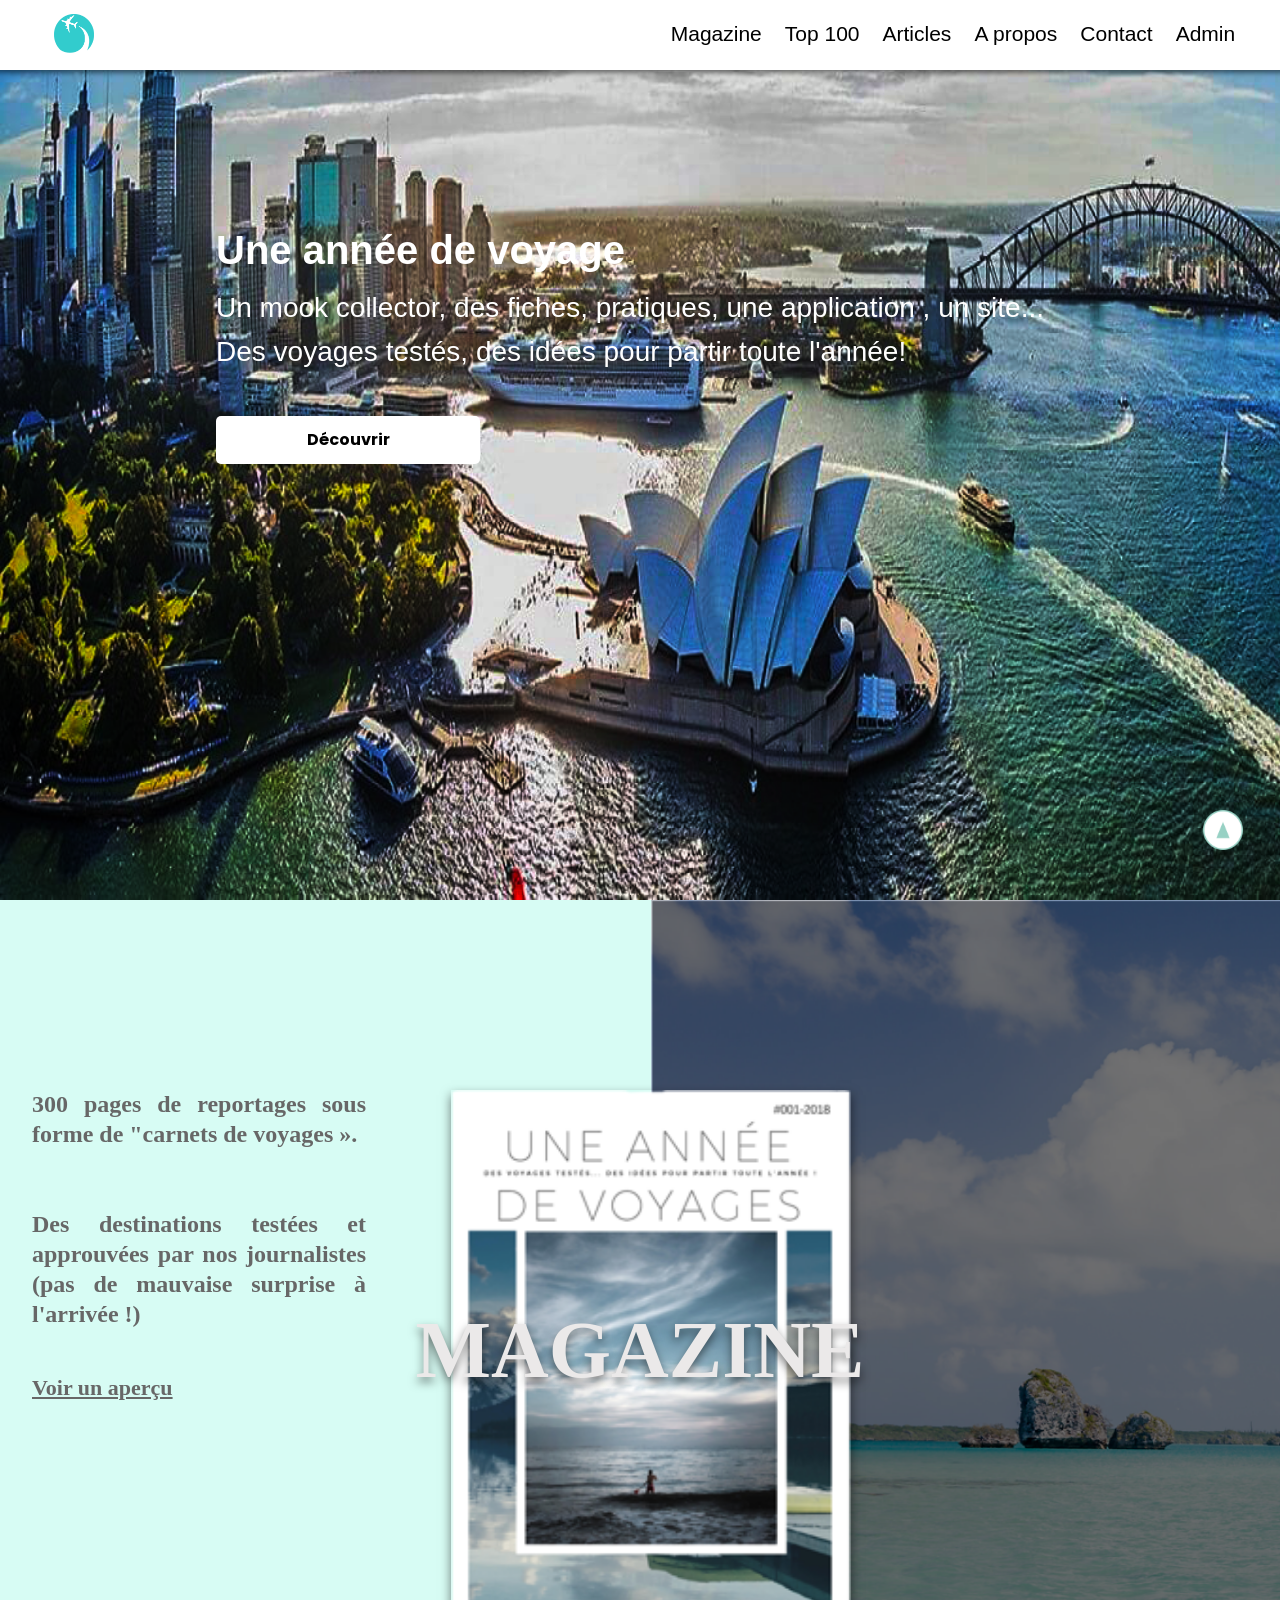
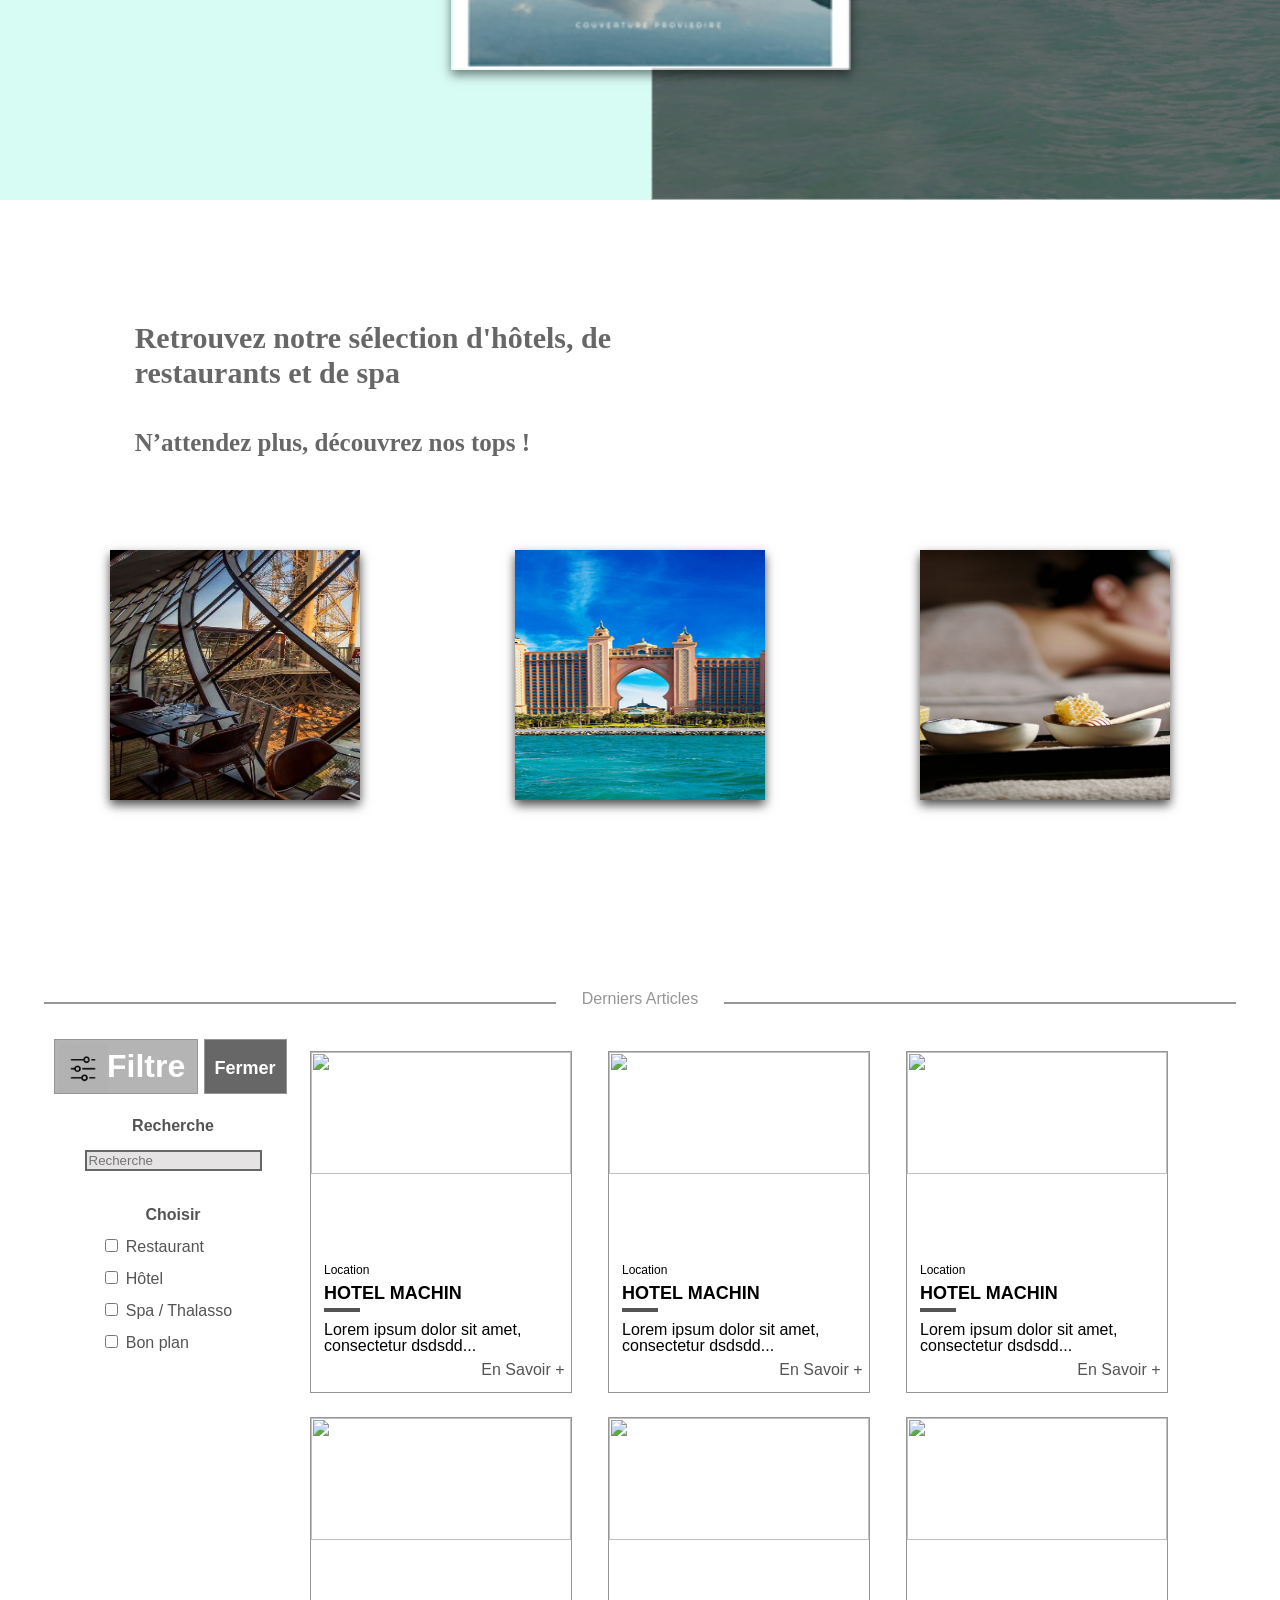
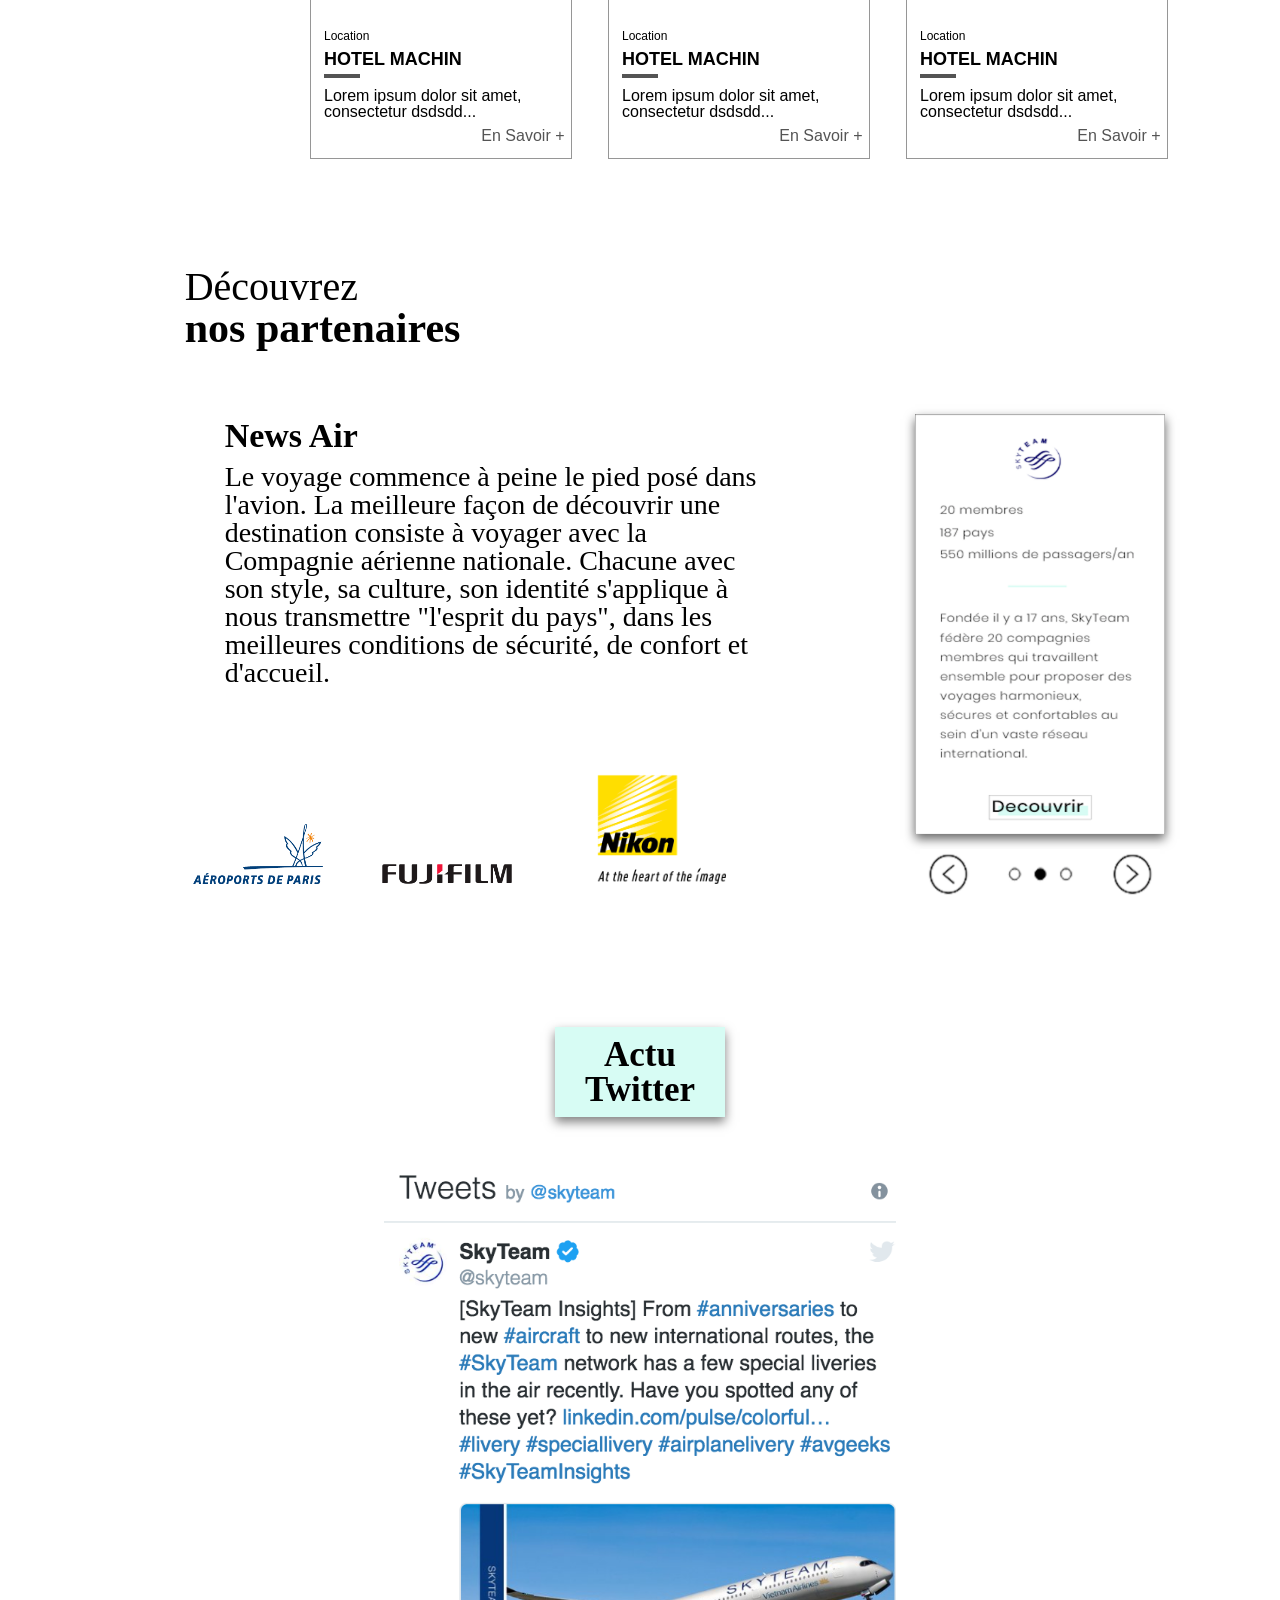
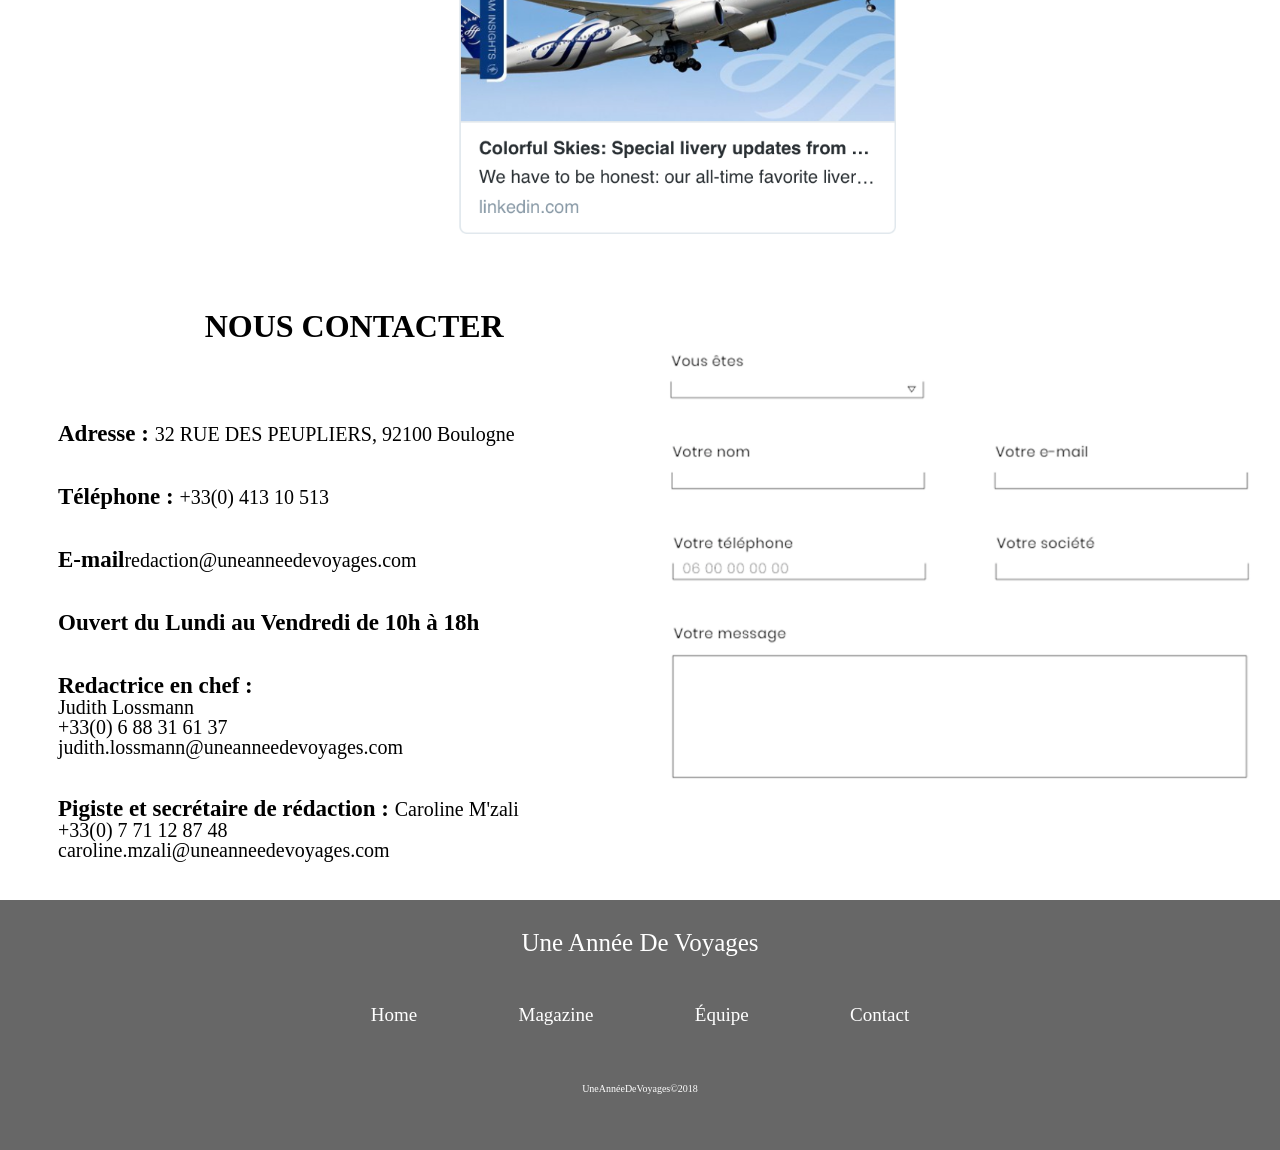
==== commit 555c4ffe: "THHHEE EEENNDD" ====
--- a/index.html
+++ b/index.html
@@ -44,6 +44,7 @@
               <li class="header-menuElements"><a href="#article" class="header-menuLinks">Articles</a></li>
               <li class="header-menuElements"><a href="#" class="header-menuLinks">À propos</a></li>
               <li class="header-menuElements"><a href="#contact" class="header-menuLinks">Contact</a></li>
+              <li class="header-menuElements"><a href="admin.php" class="header-menuLinks">Admin</a></li>
             </ul>
           </div>
           <ul class="header-list">
@@ -52,6 +53,7 @@
             <li class="header-elements"><a href="#article" class="header-links">Articles</a></li>
             <li class="header-elements"><a href="#" class="header-links">A propos</a></li>
             <li class="header-elements"><a href="#contact" class="header-links">Contact</a></li>
+            <li class="header-elements"><a href="admin.php" class="header-links">Admin</a></li>
           </ul>
         </nav>
       </div>
@@ -241,7 +243,7 @@
     </div>
   </section>
   <!-- Partenaires -->
-  <div class="breaker"></div>
+
   <!-- Twitter -->
   <section id="twitter" class="twitter">
     <div class="twitter-title">
@@ -273,7 +275,7 @@
   <!-- Contact -->
 
   <!-- Footer -->
-  <section class="footer">
+  <footer class="footer">
     <p class="footer-text">Une Année De Voyages</p>
     <ul class="footer-list">
       <li>Home</li>
@@ -282,7 +284,7 @@
       <li>Contact</li>
     </ul>
       <p class="footer-copy">UneAnnéeDeVoyages©2018</p>
-  </section>
+  </footer>
   <!-- Footer -->
 
 
--- a/src/styles/styles.css
+++ b/src/styles/styles.css
@@ -577,6 +577,186 @@
     margin-right: auto;
     font-size: 25px;
     text-align: left; } }
+.admin {
+  font-family: 'Futura', sans-serif;
+  position: relative;
+  position: relative;
+  top: 140px;
+  width: 100%;
+  margin: 0 auto;
+  border-top: 2px solid #161616;
+  border-left: 2px solid #161616;
+  border-right: 2px solid #161616;
+  border-top-left-radius: 5px;
+  border-top-right-radius: 5px; }
+  .admin-header {
+    position: fixed; }
+  .admin-add {
+    display: inline-block;
+    position: absolute;
+    text-transform: uppercase;
+    top: -50px;
+    border: 1px solid #8bcf54;
+    -webkit-border-radius: 3px;
+    -moz-border-radius: 3px;
+    border-radius: 3px;
+    font-size: 12px;
+    font-family: arial, helvetica, sans-serif;
+    padding: 10px 40px 10px 20px;
+    text-decoration: none;
+    display: inline-block;
+    text-shadow: -1px -1px 0 rgba(0, 0, 0, 0.3);
+    font-weight: bold;
+    color: #FFFFFF;
+    background-color: #a9db80;
+    background-image: -webkit-gradient(linear, left top, left bottom, from(#a9db80), to(#96c56f));
+    background-image: -webkit-linear-gradient(top, #a9db80, #96c56f);
+    background-image: -moz-linear-gradient(top, #a9db80, #96c56f);
+    background-image: -ms-linear-gradient(top, #a9db80, #96c56f);
+    background-image: -o-linear-gradient(top, #a9db80, #96c56f);
+    background-image: linear-gradient(to bottom, #a9db80, #96c56f);
+    filter: progid:DXImageTransform.Microsoft.gradient(GradientType=0,startColorstr=#a9db80, endColorstr=#96c56f); }
+    .admin-add:hover {
+      border: 1px solid #74bf36;
+      background-color: #8ed058;
+      background-image: -webkit-gradient(linear, left top, left bottom, from(#8ed058), to(#7bb64b));
+      background-image: -webkit-linear-gradient(top, #8ed058, #7bb64b);
+      background-image: -moz-linear-gradient(top, #8ed058, #7bb64b);
+      background-image: -ms-linear-gradient(top, #8ed058, #7bb64b);
+      background-image: -o-linear-gradient(top, #8ed058, #7bb64b);
+      background-image: linear-gradient(to bottom, #8ed058, #7bb64b);
+      filter: progid:DXImageTransform.Microsoft.gradient(GradientType=0,startColorstr=#8ed058, endColorstr=#7bb64b); }
+    .admin-add::after {
+      content: "+";
+      font-size: 42px;
+      font-weight: 400;
+      position: absolute;
+      top: -5px;
+      right: 7px; }
+  @media (min-width: 768px) {
+    .admin {
+      width: 98%; } }
+  @media (min-width: 992px) {
+    .admin {
+      max-width: 992px; } }
+  .admin-section {
+    display: flex; }
+    .admin-section:not(:first-child) {
+      border-bottom: 2px solid #161616; }
+    .admin-section:nth-child(odd) {
+      background: #95e5e5; }
+    .admin-section-items {
+      width: 50%;
+      text-align: center;
+      border-bottom: 2px solid #161616;
+      padding: 8px 0;
+      font-size: 24px;
+      font-weight: 700;
+      background: #84eded; }
+      .admin-section-items:first-child {
+        border-right: 1px solid #161616; }
+      .admin-section-items:last-child {
+        border-left: 1px solid #161616; }
+    .admin-section-articles {
+      display: flex;
+      width: 50%; }
+      .admin-section-articles-id {
+        width: 25%;
+        text-align: center;
+        padding: 16px 0;
+        border-right: 2px solid #161616; }
+      .admin-section-articles-title {
+        width: 75%;
+        padding: 16px 0;
+        text-align: center;
+        border-right: 1px solid #161616; }
+    .admin-section-commandes {
+      text-transform: uppercase;
+      display: flex;
+      width: 50%;
+      border-left: 1px solid #161616;
+      padding: 16px 0;
+      font-weight: 700; }
+      .admin-section-commandes-btn {
+        width: 33.33%;
+        text-align: center; }
+        .admin-section-commandes-btn-read {
+          color: white;
+          border-radius: 5px;
+          background: #00cc39;
+          padding: 8px 24px;
+          transition: all ease 0.4s; }
+          .admin-section-commandes-btn-read:hover {
+            background: green; }
+        .admin-section-commandes-btn-edit {
+          color: white;
+          border-radius: 5px;
+          background: orange;
+          padding: 8px 24px;
+          transition: all ease 0.4s; }
+          .admin-section-commandes-btn-edit:hover {
+            background: #db681c; }
+        .admin-section-commandes-btn-delete {
+          color: white;
+          border-radius: 5px;
+          background: #d6251b;
+          padding: 8px 24px;
+          transition: all ease 0.4s; }
+          .admin-section-commandes-btn-delete:hover {
+            background: red; }
+
+.add {
+  padding-top: 80px;
+  width: 100%;
+  height: 90vh;
+  display: flex;
+  justify-content: center;
+  align-items: center;
+  font-family: 'Futura', sans-serif; }
+  .add-form-label {
+    width: 140px;
+    display: inline-block;
+    background: gray;
+    padding: 8px;
+    margin: 2px;
+    text-align: right;
+    font-weight: 700; }
+  .add-form-input {
+    width: 250px;
+    padding: 7px;
+    margin: 2px;
+    margin-left: -7px; }
+  .add-form-text {
+    position: relative;
+    top: 40px;
+    left: -6px;
+    padding: 20px 0; }
+  .add-form-btns {
+    display: flex; }
+    .add-form-btns-add {
+      color: white;
+      width: 70%;
+      font-size: 18px;
+      text-align: center;
+      padding: 16px;
+      background: green;
+      font-family: 'Futura', sans-serif;
+      border: none;
+      cursor: pointer; }
+    .add-form-btns-back {
+      color: white;
+      width: 30%;
+      font-size: 18px;
+      text-align: center;
+      padding: 16px;
+      background: red;
+      font-family: 'Futura', sans-serif;
+      border: none;
+      cursor: pointer; }
+
+.ctrochiant {
+  padding: 48px 8px 48px 0; }
+
 .partners {
   overflow: hidden;
   width: 100%;
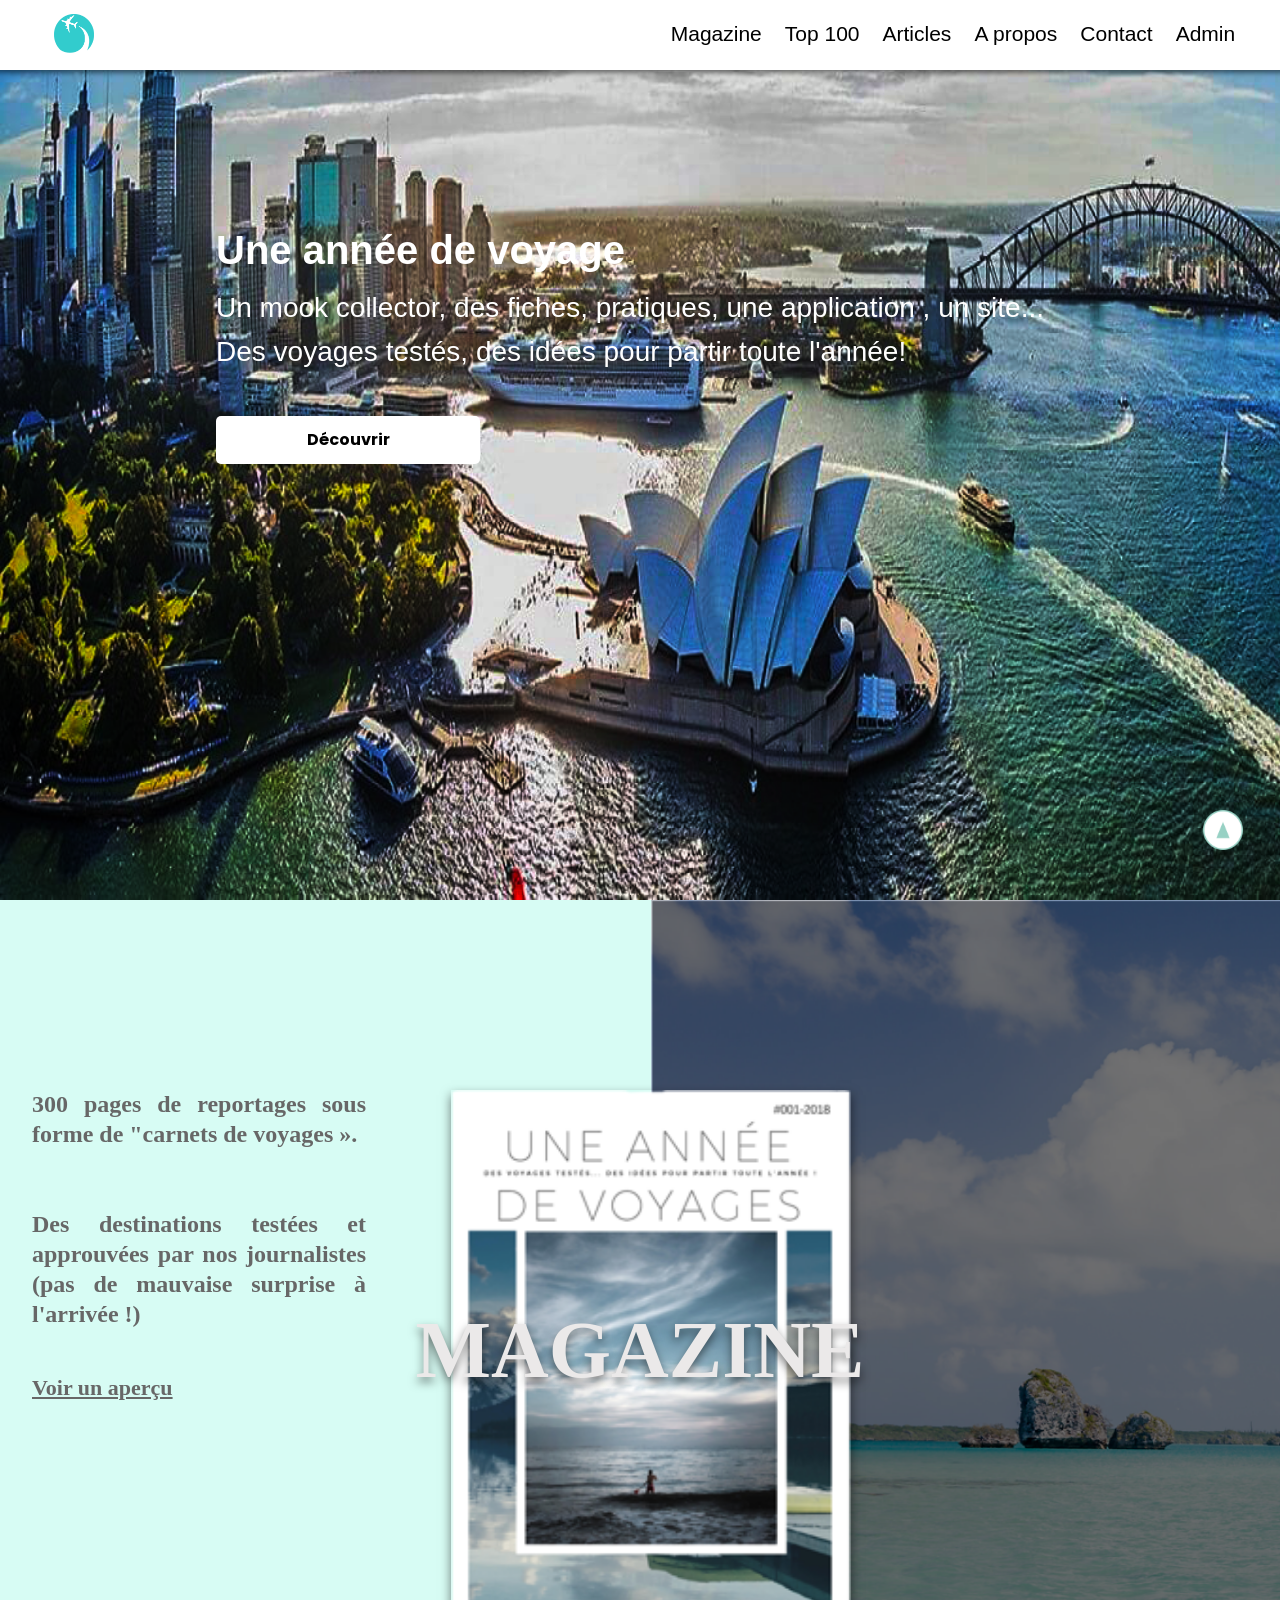
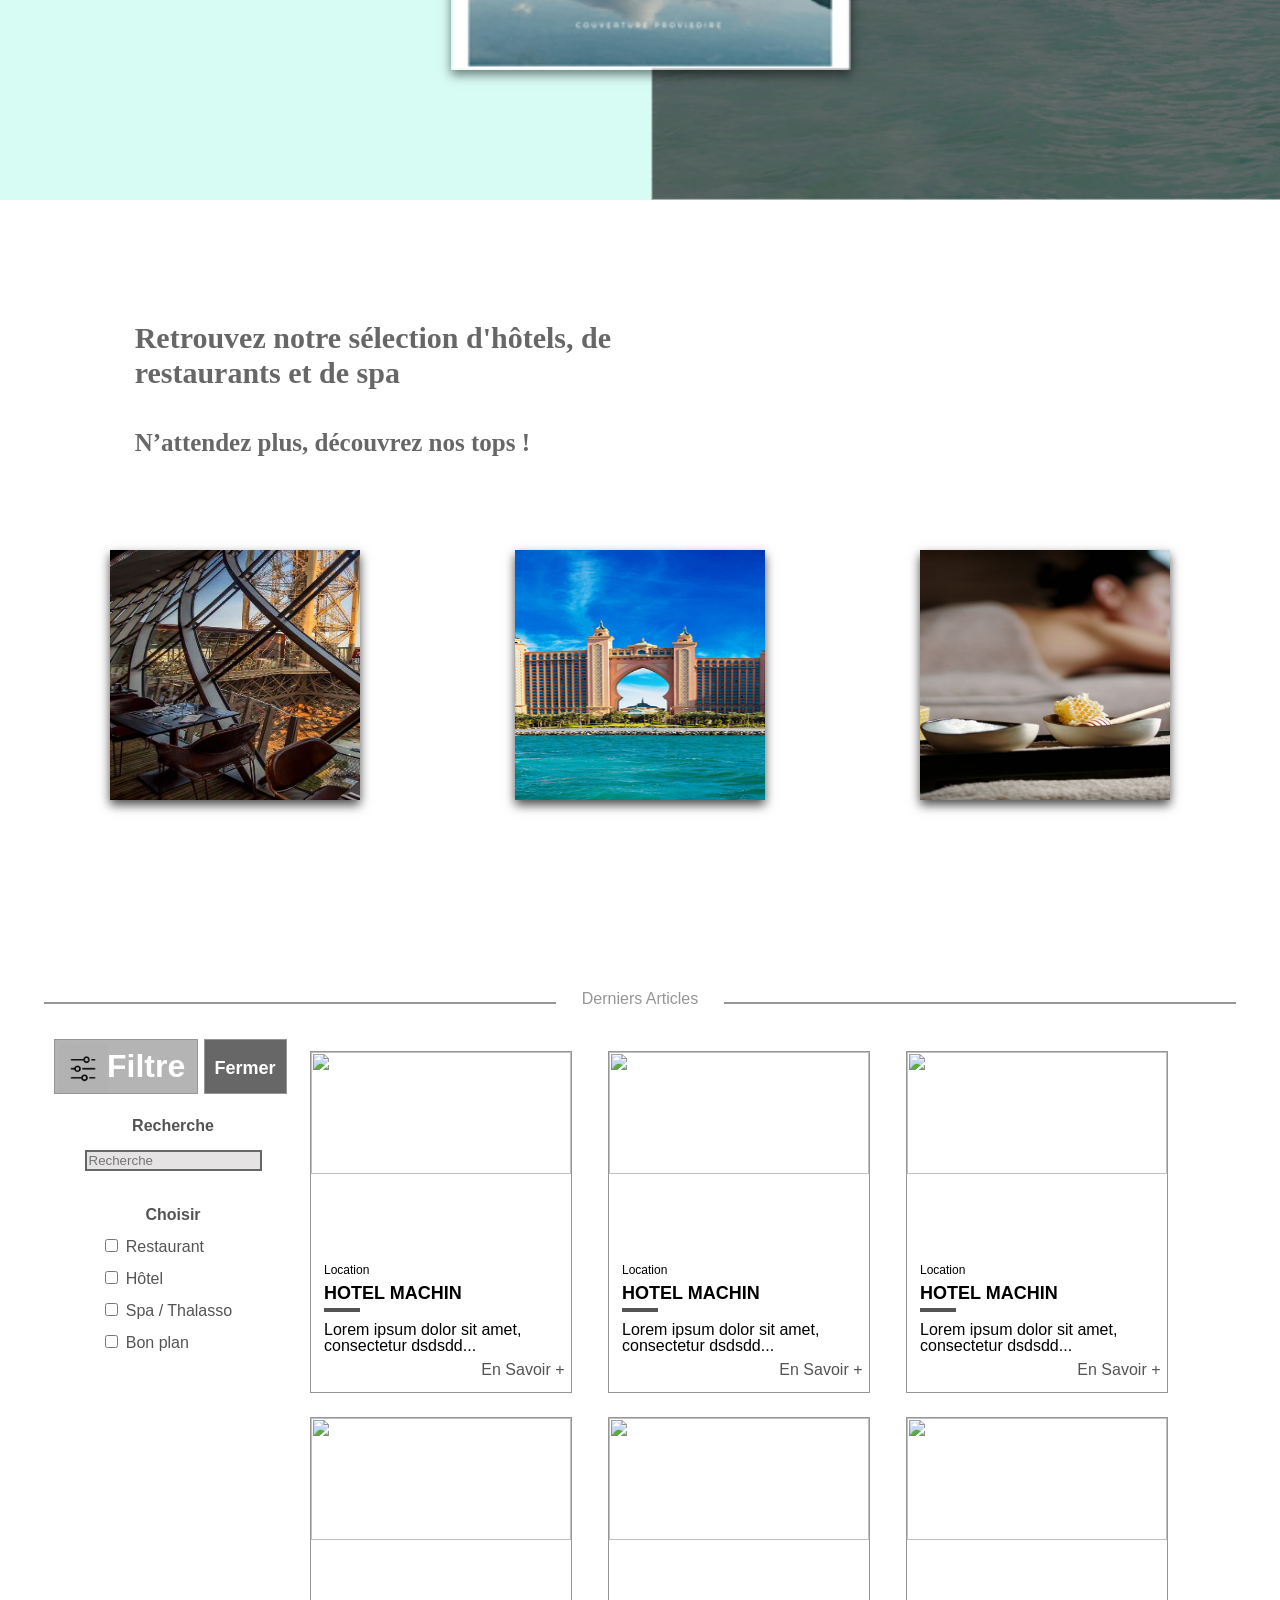
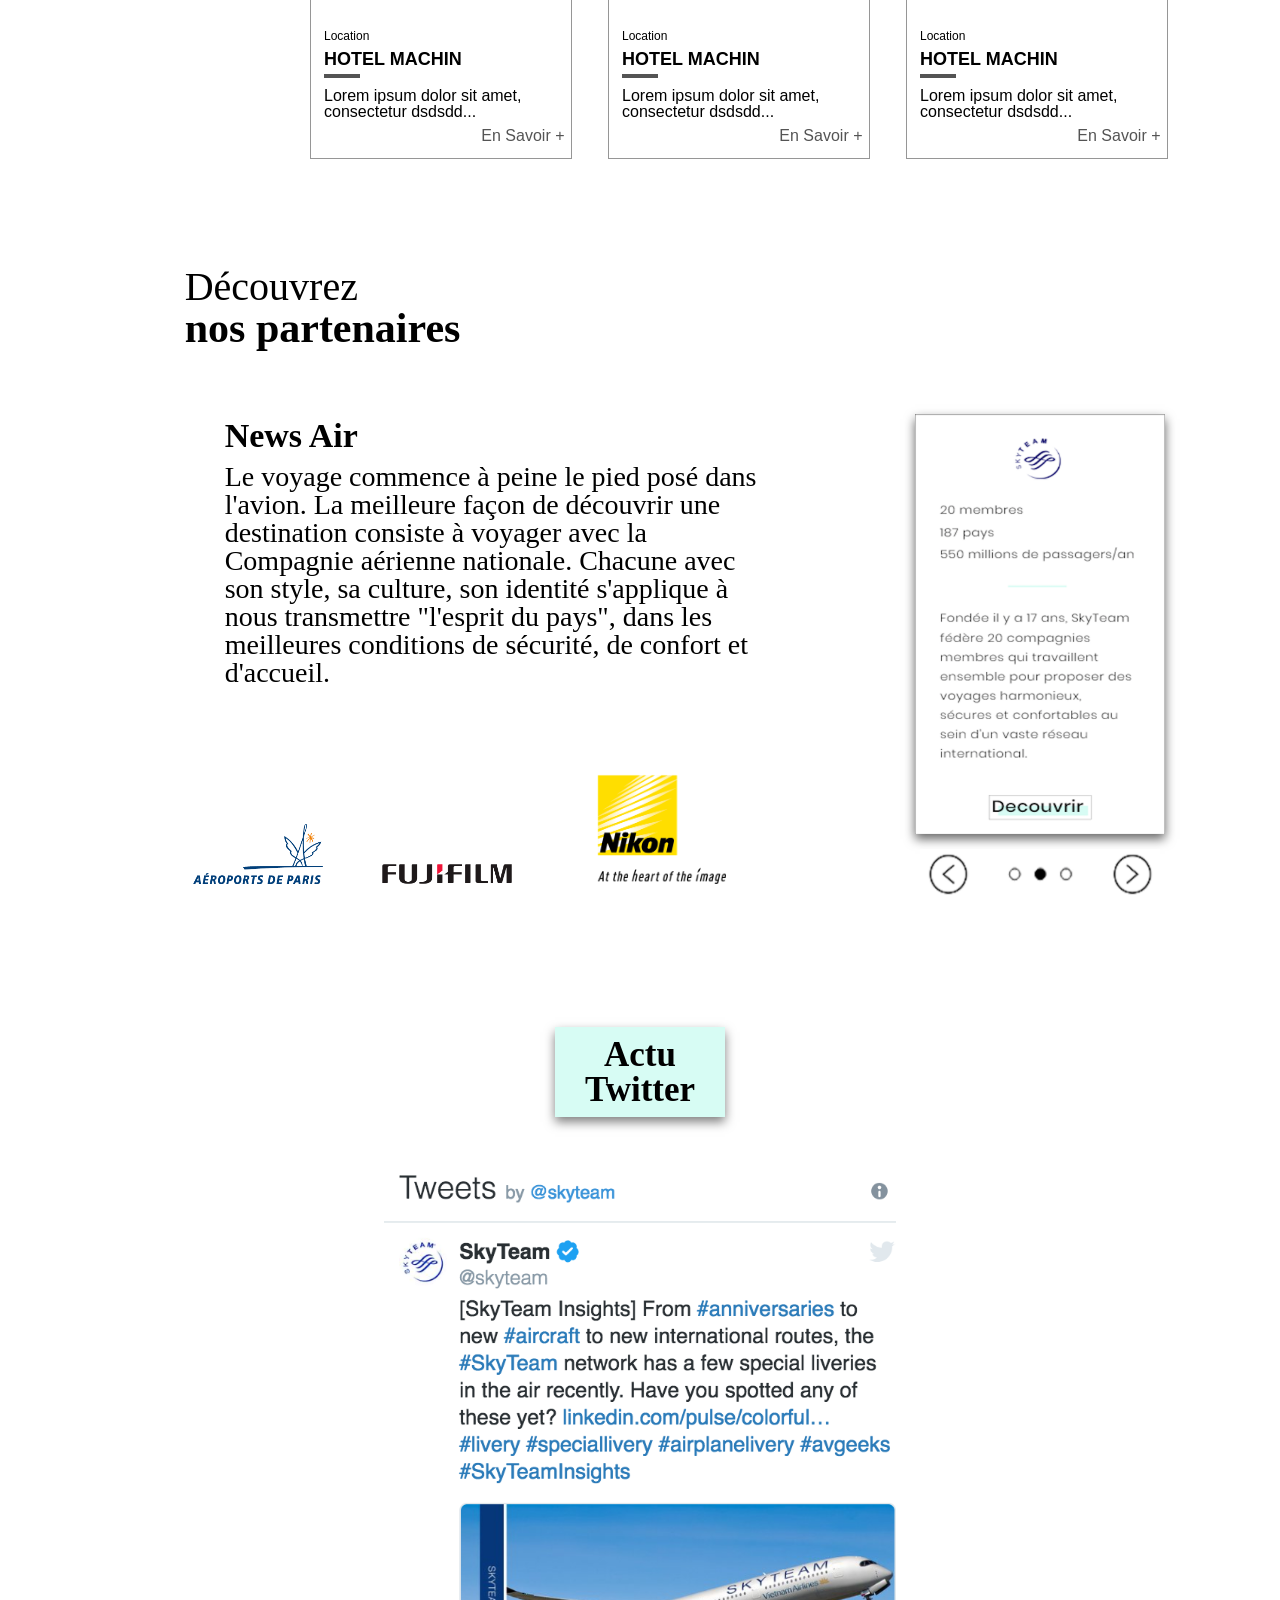
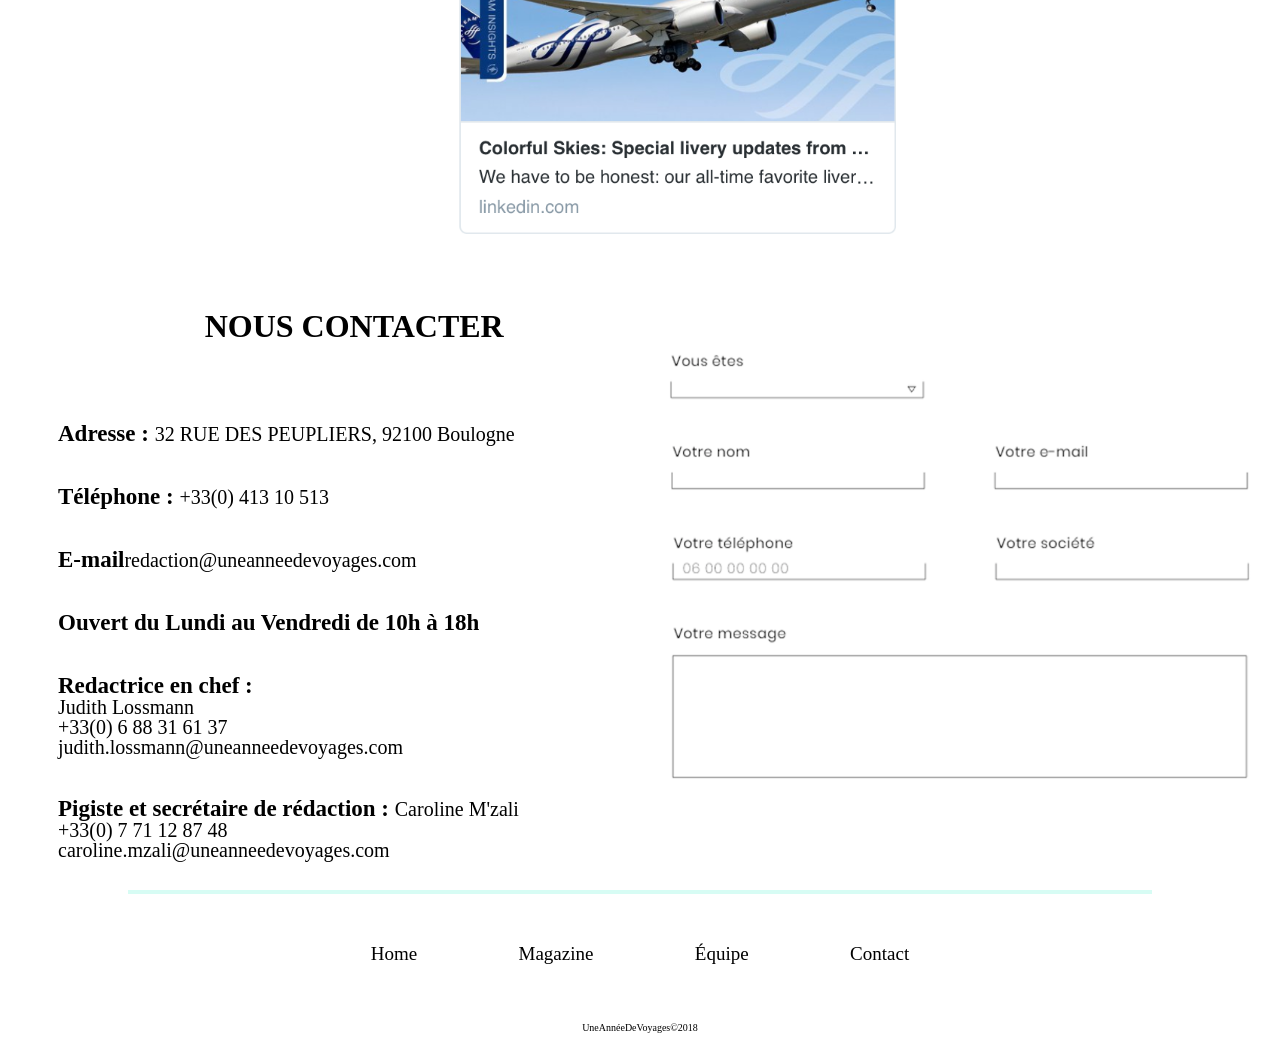
==== commit b4378fcf: "Final Version ✅" ====
--- a/index.html
+++ b/index.html
@@ -276,7 +276,7 @@
 
   <!-- Footer -->
   <footer class="footer">
-    <p class="footer-text">Une Année De Voyages</p>
+    <div class="footer-break"></div>
     <ul class="footer-list">
       <li>Home</li>
       <li>Magazine</li>
--- a/src/styles/styles.css
+++ b/src/styles/styles.css
@@ -952,21 +952,18 @@
 
 .footer {
   width: 100%;
-  height: 150px;
-  background-color: #676767;
-  margin-top: 40px;
+  height: 100px;
+  margin-top: 30px;
   overflow: hidden; }
   @media (min-width: 992px) {
     .footer {
-      height: 250px; } }
-  .footer-text {
-    text-align: center;
-    color: white;
-    margin-top: 20px; }
-    @media (min-width: 992px) {
-      .footer-text {
-        margin-top: 30px;
-        font-size: 25px; } }
+      height: 150px; } }
+  .footer-break {
+    width: 80%;
+    height: 4px;
+    background-color: #D7FCF4;
+    margin-left: auto;
+    margin-right: auto; }
   .footer-list {
     display: flex;
     width: 80%;
@@ -982,14 +979,14 @@
       margin-right: auto;
       text-align: center;
       font-size: 12px;
-      color: white; }
+      color: black; }
       @media (min-width: 992px) {
         .footer-list li {
           font-size: 19px; } }
   .footer-copy {
     font-size: 10px;
     text-align: center;
-    color: white;
+    color: black;
     margin-top: 30px; }
     @media (min-width: 992px) {
       .footer-copy {
